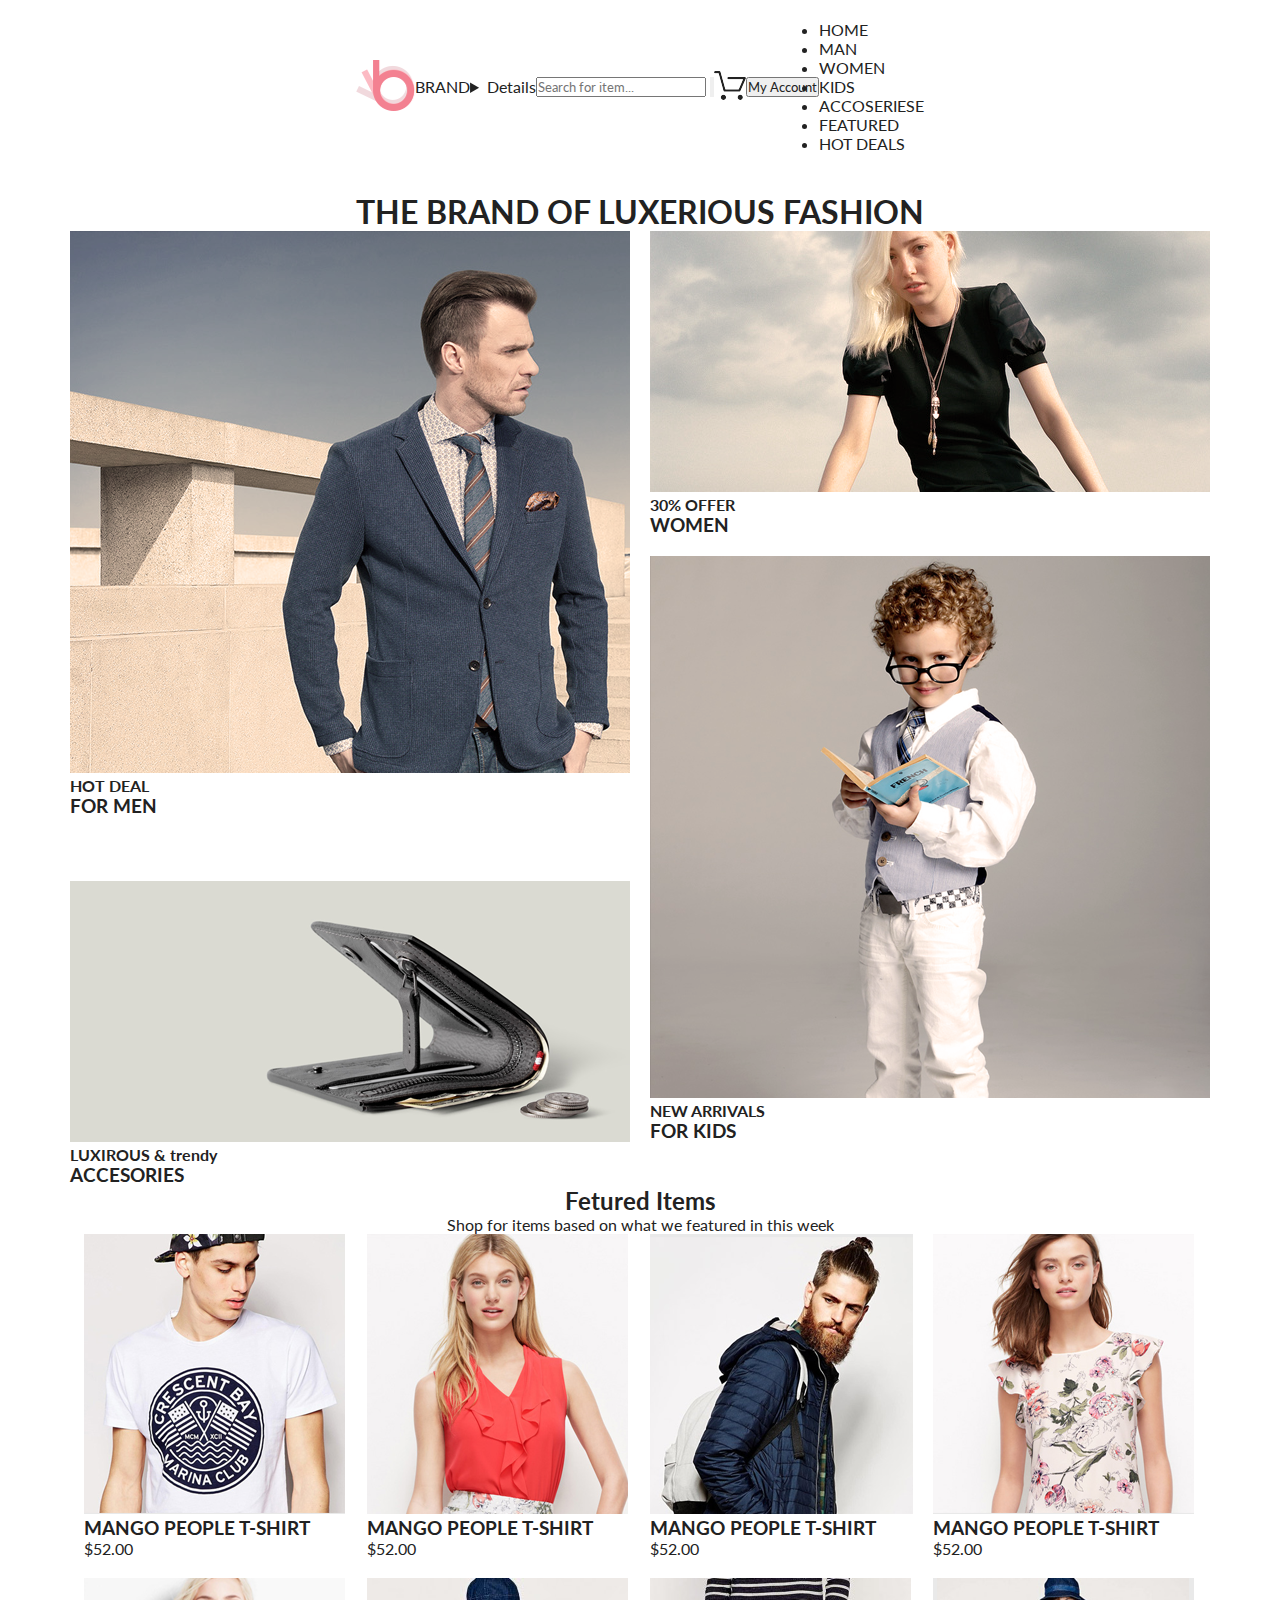
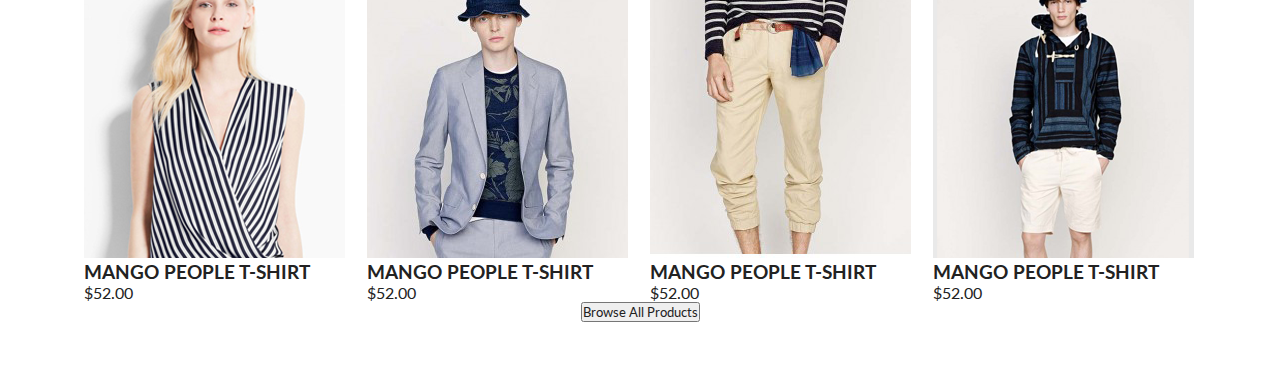
==== index.html @ 28212dab "grids & photos placed" ====
<!DOCTYPE html>
<html lang="en">

<head>
    <meta charset="UTF-8">
    <meta name="viewport" content="width=device-width, initial-scale=1.0">
    <title>THE BRAND OF LUXERIOUS FASHION</title>
    <link rel="stylesheet" href="./css/style.css">
    <link rel="preconnect" href="https://fonts.googleapis.com">
    <link rel="preconnect" href="https://fonts.gstatic.com" crossorigin>
    <link
        href="https://fonts.googleapis.com/css2?family=Lato:ital,wght@0,100;0,300;0,400;0,700;0,900;1,100;1,300;1,400;1,700;1,900&display=swap"
        rel="stylesheet">
</head>

<body>
    <header class="header">
        <div class="header__logo">
            <img src="./img/main_logo.png" alt="">
        </div>
        <div class="header__slogan">
            BRAN<span>D</span>
        </div>
        <details class="header__drop_menu">
            <h5 class="header__drop_menu__group">WOMEN</h5>
            <li class="header__drop_menu__item"></li>
            <li class="header__drop_menu__item"></li>
            <li class="header__drop_menu__item"></li>
            <li class="header__drop_menu__item"></li>
            <li class="header__drop_menu__item"></li>
            <li class="header__drop_menu__item"></li>
            <li class="header__drop_menu__item"></li>
            <li class="header__drop_menu__item"></li>
            <li class="header__drop_menu__item"></li>
            <h5 class="header__drop_menu__group">MEN</h5>
            <li class="header__drop_menu__item"></li>
            <li class="header__drop_menu__item"></li>
            <li class="header__drop_menu__item"></li>
            <li class="header__drop_menu__item"></li>
            <li class="header__drop_menu__item"></li>
            <li class="header__drop_menu__item"></li>
        </details>
        <form action="" class="header__search">
            <input type="text" class="header__search__box" placeholder="Search for item...">
            <button type="submit" class="header__search__button"><img src="" alt=""
                    class="header__search__button__logo"></button>
        </form>
        <a href="#" class="header__chart"><img src="./img/chart.png" alt="" class="header__chart__logo"></a>
        <button class="header__account-button">My Account</button>
        <nav class="header__main_menu">
            <li class="header__main_menu__item"><a href="#" class="header__main_menu__item__link">HOME</a></li>
            <li class="header__main_menu__item"><a href="#" class="header__main_menu__item__link">MAN</a></li>
            <li class="header__main_menu__item"><a href="#" class="header__main_menu__item__link">WOMEN</a></li>
            <li class="header__main_menu__item"><a href="#" class="header__main_menu__item__link">KIDS</a></li>
            <li class="header__main_menu__item"><a href="#" class="header__main_menu__item__link">ACCOSERIESE</a></li>
            <li class="header__main_menu__item"><a href="#" class="header__main_menu__item__link">FEATURED</a></li>
            <li class="header__main_menu__item"><a href="#" class="header__main_menu__item__link">HOT DEALS</a></li>
        </nav>
    </header>
    <div class="slider">
        <img src="" alt="" class="slider__photo">
        <img src="" alt="" class="slider__logo">
        <h1 class="slider__slogan">THE BRAND OF LUXERIOUS FASHION</h1>
    </div>
    <div class="categories">
        <article class="categories__banner__1">
            <img src="./img/banner1.png" alt="">
            <h4 class="categories__banner__title">
                HOT DEAL
            </h4>
            <h3 class="categories__banner_category">
                FOR MEN
            </h3>
        </article>
        <article class="categories__banner__2">
            <img src="./img/banner2.png" alt="">
            <h4 class="categories__banner__title">
                LUXIROUS & trendy
            </h4>
            <h3 class="categories__banner_category">
                ACCESORIES
            </h3>
        </article>
        <article class="categories__banner__3">
            <img src="./img/banner3.png" alt="">
            <h4 class="categories__banner__title">
                30% OFFER
            </h4>
            <h3 class="categories__banner_category">
                WOMEN
            </h3>
        </article>
        <article class="categories__banner__4">
            <img src="./img/banner4.png" alt="">
            <h4 class="categories__banner__title">
                NEW ARRIVALS
            </h4>
            <h3 class="categories__banner_category">
                FOR KIDS
            </h3>
        </article>
    </div>
    <section class="products">
        <h2 class="products__title">Fetured Items</h2>
        <p class="products__slogan">Shop for items based on what we featured in this week</p>
        <div class="products__container">
            <article class="products__product">
                <a href="#"><img class="products__product__photo" src="./img/product1.png" alt=""></a>
                <a href="#" class="products__product__title">
                    <h3>MANGO PEOPLE T-SHIRT</h3>
                </a>
                <a href="#" class="products__product__price">$52.00</a>
            </article>
            <article class="products__product">
                <a href="#"><img class="products__product__photo" src="./img/product2.png" alt=""></a>
                <a href="#" class="products__product__title">
                    <h3>MANGO PEOPLE T-SHIRT</h3>
                </a>
                <a href="#" class="products__product__price">$52.00</a>
            </article>
            <article class="products__product">
                <a href="#"><img class="products__product__photo" src="./img/product3.png" alt=""></a>
                <a href="#" class="products__product__title">
                    <h3>MANGO PEOPLE T-SHIRT</h3>
                </a>
                <a href="#" class="products__product__price">$52.00</a>
            </article>
            <article class="products__product">
                <a href="#"><img class="products__product__photo" src="./img/product4.png" alt=""></a>
                <a href="#" class="products__product__title">
                    <h3>MANGO PEOPLE T-SHIRT</h3>
                </a>
                <a href="#" class="products__product__price">$52.00</a>
            </article>
            <article class="products__product">
                <a href="#"><img class="products__product__photo" src="./img/product5.png" alt=""></a>
                <a href="#" class="products__product__title">
                    <h3>MANGO PEOPLE T-SHIRT</h3>
                </a>
                <a href="#" class="products__product__price">$52.00</a>
            </article>
            <article class="products__product">
                <a href="#"><img class="products__product__photo" src="./img/product6.png" alt=""></a>
                <a href="#" class="products__product__title">
                    <h3>MANGO PEOPLE T-SHIRT</h3>
                </a>
                <a href="#" class="products__product__price">$52.00</a>
            </article>
            <article class="products__product">
                <a href="#"><img class="products__product__photo" src="./img/product7.png" alt=""></a>
                <a href="#" class="products__product__title">
                    <h3>MANGO PEOPLE T-SHIRT</h3>
                </a>
                <a href="#" class="products__product__price">$52.00</a>
            </article>
            <article class="products__product">
                <a href="#"><img class="products__product__photo" src="./img/product8.png" alt=""></a>
                <a href="#" class="products__product__title">
                    <h3>MANGO PEOPLE T-SHIRT</h3>
                </a>
                <a href="#" class="products__product__price">$52.00</a>
            </article>
        </div>
        <button class="products__catalogue">Browse All Products</button>

    </section>
    <div class="feature">
        <div class="feature__banner">

        </div>
        <article class="feature__box">
            <img src="" alt="" class="feature__box__logo">
            <h4 class="feature__box__title"></h4>
            <p class="feature__box__description"></p>
        </article>
        <article class="feature__box">
            <img src="" alt="" class="feature__box__logo">
            <h4 class="feature__box__title"></h4>
            <p class="feature__box__description"></p>
        </article>
        <article class="feature__box">
            <img src="" alt="" class="feature__box__logo">
            <h4 class="feature__box__title"></h4>
            <p class="feature__box__description"></p>
        </article>
    </div>
    <div class="subscriber">

    </div>
    <footer class="footer">

    </footer>
</body>

</html>
---- css/style.css ----
* {
  padding: 0;
  margin: 0;
  font-family: "Lato", sans-serif;
  color: #222222;
}

a {
  text-decoration: none;
}

body {
  width: 1140px;
  padding-left: calc(50% - 570px);
  padding-right: calc(50% - 570px);
  display: flex;
  flex-direction: column;
  align-items: center;
}

.header {
  display: flex;
  flex-direction: row;
  flex-wrap: nowrap;
  align-items: center;
  padding: 20px 0;
}

.categories {
  display: grid;
  grid-template-columns: repeat(2, 1fr);
  grid-template-rows: repeat(3, 1fr);
  gap: 20px;
}
.categories__banner__1 {
  grid-row-start: 1;
  grid-row-end: 3;
}
.categories__banner__2 {
  grid-row-start: 3;
}
.categories__banner__3 {
  grid-row-start: 1;
  grid-column-start: 2;
}
.categories__banner__4 {
  grid-row-start: 2;
  grid-row-end: 4;
}

.products {
  display: flex;
  flex-direction: column;
  align-items: center;
}
.products__container {
  display: grid;
  gap: 20px;
  grid-template-columns: repeat(4, 1fr);
}/*# sourceMappingURL=style.css.map */
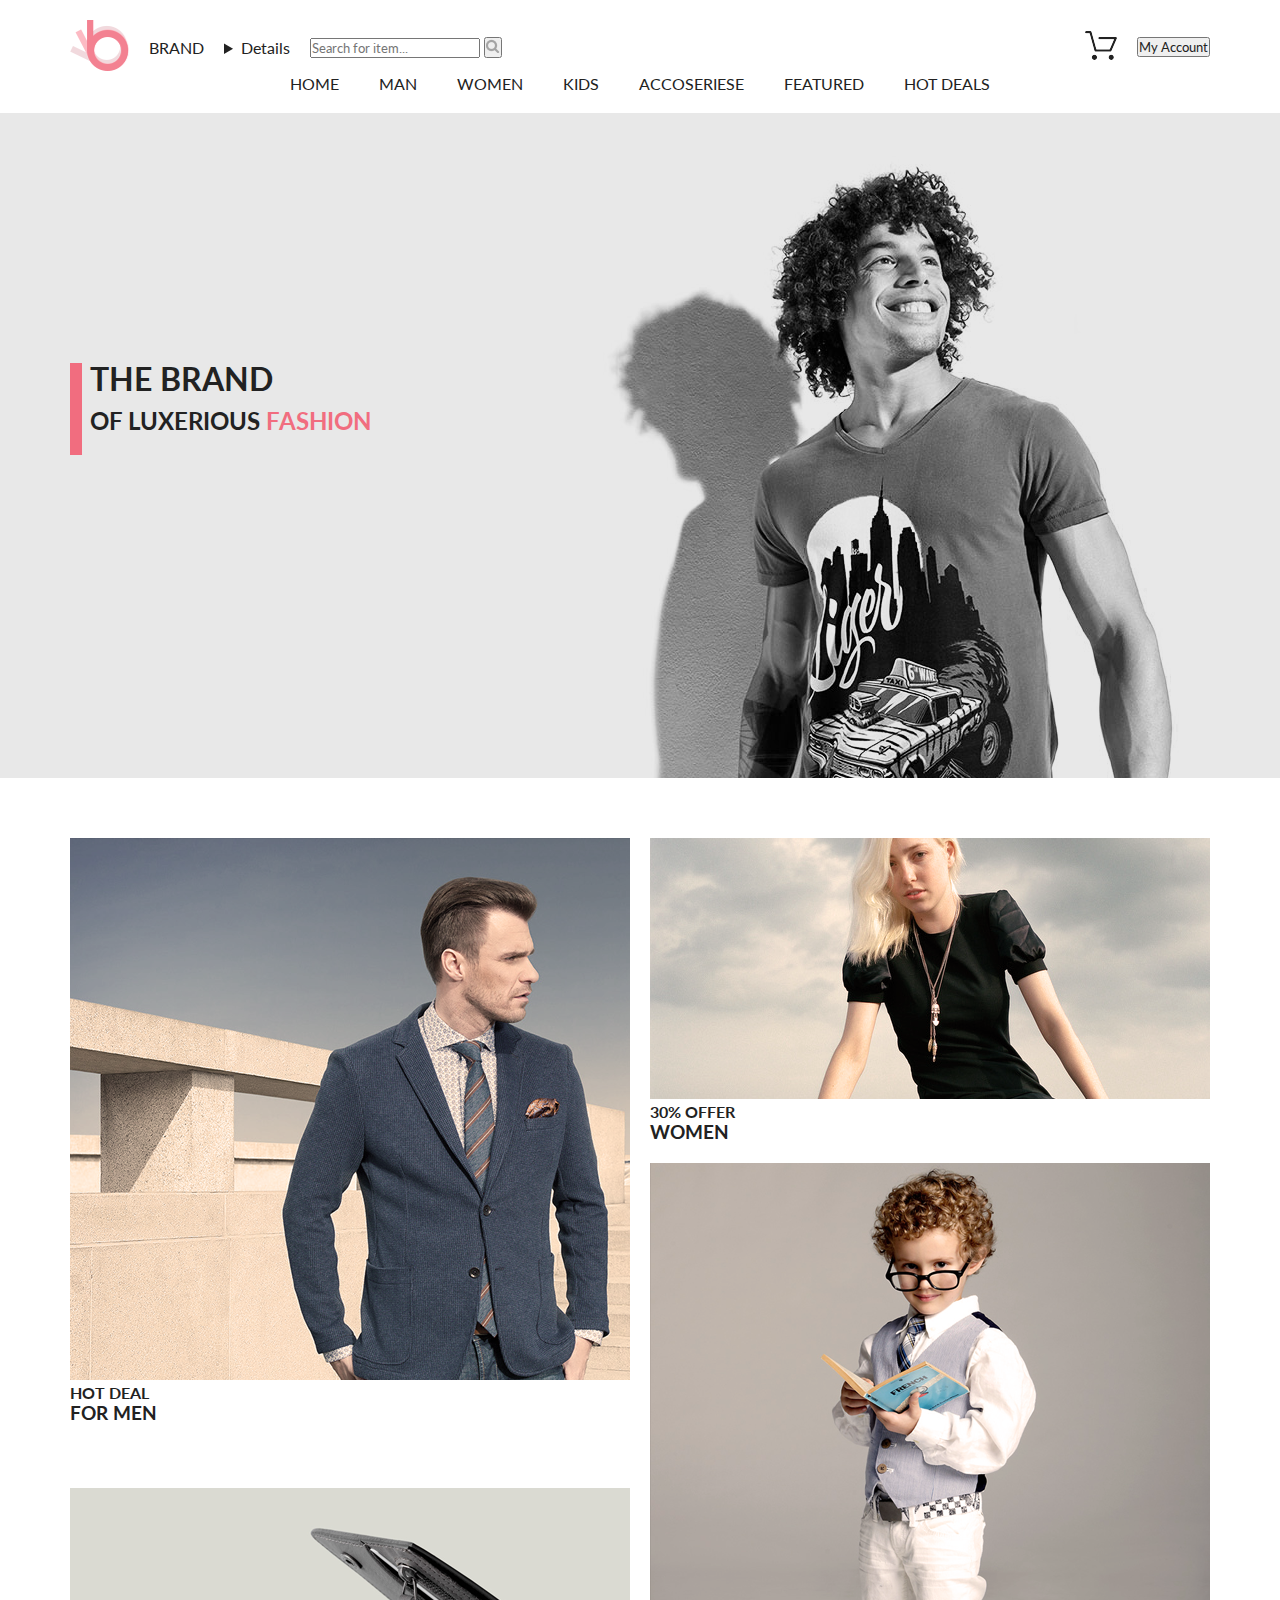
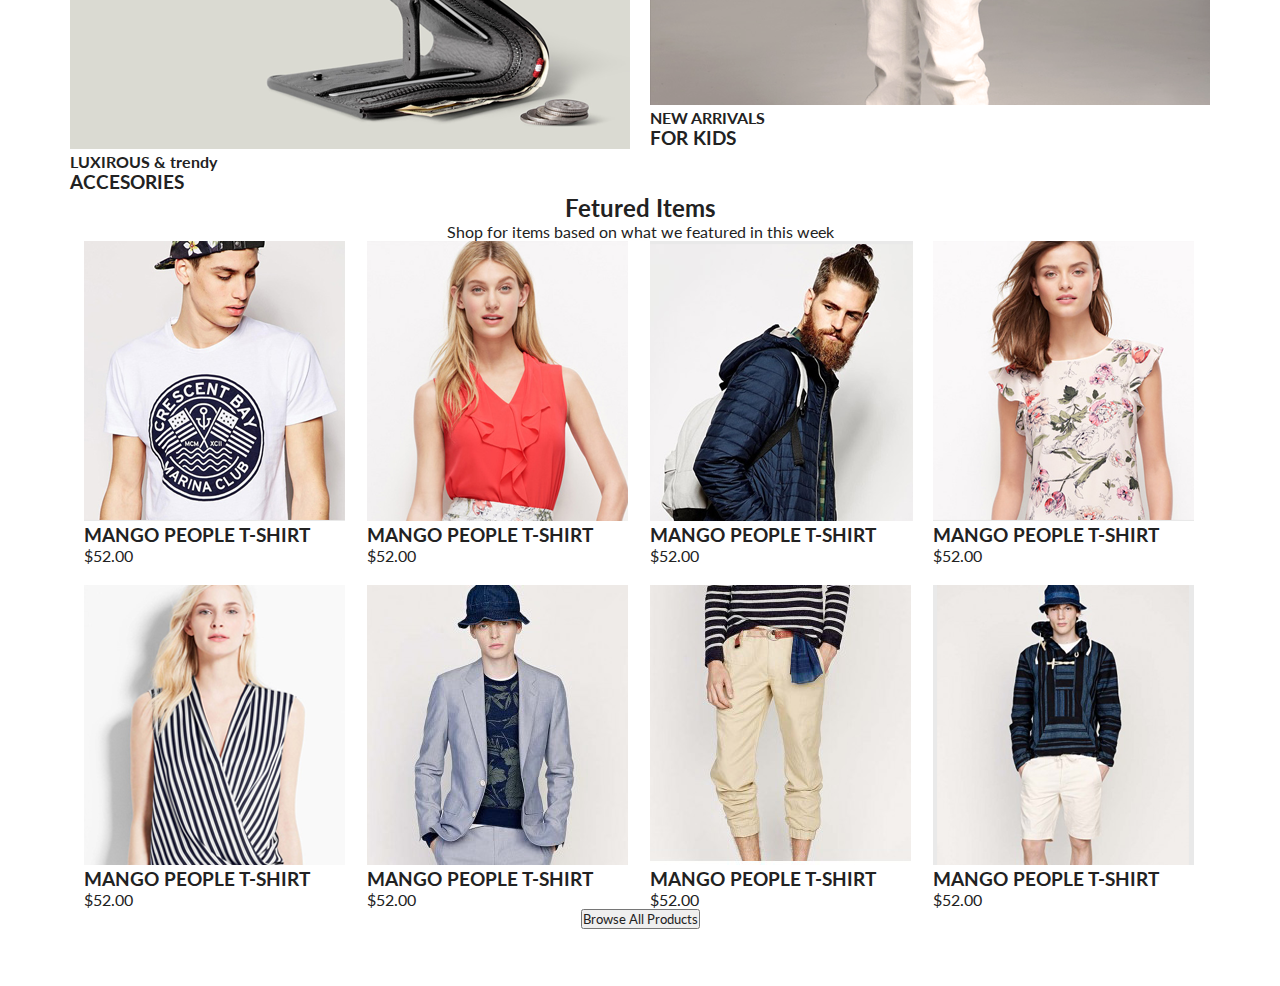
==== commit 9735ebc5: "header content filled" ====
--- a/index.html
+++ b/index.html
@@ -15,52 +15,68 @@
 
 <body>
     <header class="header">
-        <div class="header__logo">
-            <img src="./img/main_logo.png" alt="">
-        </div>
-        <div class="header__slogan">
-            BRAN<span>D</span>
-        </div>
-        <details class="header__drop_menu">
-            <h5 class="header__drop_menu__group">WOMEN</h5>
-            <li class="header__drop_menu__item"></li>
-            <li class="header__drop_menu__item"></li>
-            <li class="header__drop_menu__item"></li>
-            <li class="header__drop_menu__item"></li>
-            <li class="header__drop_menu__item"></li>
-            <li class="header__drop_menu__item"></li>
-            <li class="header__drop_menu__item"></li>
-            <li class="header__drop_menu__item"></li>
-            <li class="header__drop_menu__item"></li>
-            <h5 class="header__drop_menu__group">MEN</h5>
-            <li class="header__drop_menu__item"></li>
-            <li class="header__drop_menu__item"></li>
-            <li class="header__drop_menu__item"></li>
-            <li class="header__drop_menu__item"></li>
-            <li class="header__drop_menu__item"></li>
-            <li class="header__drop_menu__item"></li>
-        </details>
-        <form action="" class="header__search">
-            <input type="text" class="header__search__box" placeholder="Search for item...">
-            <button type="submit" class="header__search__button"><img src="" alt=""
-                    class="header__search__button__logo"></button>
-        </form>
-        <a href="#" class="header__chart"><img src="./img/chart.png" alt="" class="header__chart__logo"></a>
-        <button class="header__account-button">My Account</button>
+        <div class="header__top">
+            <div class="header__top__left_block">
+                <div class="header__logo">
+                    <img src="./img/main_logo.png" alt="">
+                </div>
+                <div class="header__slogan">
+                    BRAN<span>D</span>
+                </div>
+                <details class="header__drop_menu">
+                    <h5 class="header__drop_menu__group">WOMEN</h5>
+                    <li class="header__drop_menu__item"></li>
+                    <li class="header__drop_menu__item"></li>
+                    <li class="header__drop_menu__item"></li>
+                    <li class="header__drop_menu__item"></li>
+                    <li class="header__drop_menu__item"></li>
+                    <li class="header__drop_menu__item"></li>
+                    <li class="header__drop_menu__item"></li>
+                    <li class="header__drop_menu__item"></li>
+                    <li class="header__drop_menu__item"></li>
+                    <h5 class="header__drop_menu__group">MEN</h5>
+                    <li class="header__drop_menu__item"></li>
+                    <li class="header__drop_menu__item"></li>
+                    <li class="header__drop_menu__item"></li>
+                    <li class="header__drop_menu__item"></li>
+                    <li class="header__drop_menu__item"></li>
+                    <li class="header__drop_menu__item"></li>
+                </details>
+                <form action="" class="header__search">
+                    <input type="text" class="header__search__box" placeholder="Search for item...">
+                    <button type="submit" class="header__search__button"><img src="./img/search_logo.png" alt=""
+                            class="header__search__button__logo"></button>
+                </form>
+            </div>
+            <div class="header__top__right_block">
+                <a href="#" class="header__chart">
+                    <img src="./img/chart.png" alt="" class="header__chart__logo">
+                </a>
+                <button class="header__account-button">
+                    My Account
+                </button>
+            </div>
+        </div>
         <nav class="header__main_menu">
-            <li class="header__main_menu__item"><a href="#" class="header__main_menu__item__link">HOME</a></li>
-            <li class="header__main_menu__item"><a href="#" class="header__main_menu__item__link">MAN</a></li>
-            <li class="header__main_menu__item"><a href="#" class="header__main_menu__item__link">WOMEN</a></li>
-            <li class="header__main_menu__item"><a href="#" class="header__main_menu__item__link">KIDS</a></li>
-            <li class="header__main_menu__item"><a href="#" class="header__main_menu__item__link">ACCOSERIESE</a></li>
-            <li class="header__main_menu__item"><a href="#" class="header__main_menu__item__link">FEATURED</a></li>
-            <li class="header__main_menu__item"><a href="#" class="header__main_menu__item__link">HOT DEALS</a></li>
+            <ul class="header__main_menu__item"><a href="#" class="header__main_menu__item__link">HOME</a></ul>
+            <ul class="header__main_menu__item"><a href="#" class="header__main_menu__item__link">MAN</a></ul>
+            <ul class="header__main_menu__item"><a href="#" class="header__main_menu__item__link">WOMEN</a></ul>
+            <ul class="header__main_menu__item"><a href="#" class="header__main_menu__item__link">KIDS</a></ul>
+            <ul class="header__main_menu__item"><a href="#" class="header__main_menu__item__link">ACCOSERIESE</a></ul>
+            <ul class="header__main_menu__item"><a href="#" class="header__main_menu__item__link">FEATURED</a></ul>
+            <ul class="header__main_menu__item"><a href="#" class="header__main_menu__item__link">HOT DEALS</a></ul>
         </nav>
     </header>
     <div class="slider">
-        <img src="" alt="" class="slider__photo">
-        <img src="" alt="" class="slider__logo">
-        <h1 class="slider__slogan">THE BRAND OF LUXERIOUS FASHION</h1>
+        <div class="slider__title">
+            <img src="./img/slider_logo.png" alt="" class="slider__logo">
+            <h1 class="slider__slogan">
+                THE BRAND
+            </h1>
+            <h2 class="slider__subslogan">
+                OF LUXERIOUS <span>FASHION</span>
+            </h2>
+        </div>
     </div>
     <div class="categories">
         <article class="categories__banner__1">
--- a/css/style.css
+++ b/css/style.css
@@ -20,10 +20,60 @@
 
 .header {
   display: flex;
+  flex-direction: column;
+  flex-wrap: nowrap;
+  align-items: center;
+  padding: 20px 0;
+}
+.header__top {
+  display: flex;
+  width: 1140px;
   flex-direction: row;
   flex-wrap: nowrap;
   align-items: center;
-  padding: 20px 0;
+  justify-content: space-between;
+}
+.header__top__right_block, .header__top__left_block {
+  display: flex;
+  flex-direction: row;
+  flex-wrap: nowrap;
+  align-items: center;
+  gap: 20px;
+}
+.header__main_menu {
+  display: flex;
+  flex-direction: row;
+  flex-wrap: nowrap;
+  align-items: center;
+  gap: 40px;
+}
+
+.slider {
+  width: 1600px;
+  min-height: 665px;
+  background-image: url(../img/slider_background.png);
+  align-items: center;
+  position: relative;
+  margin-bottom: 60px;
+}
+.slider__title {
+  display: grid;
+  grid-template-columns: 20px auto;
+  grid-template-rows: repeat(2, 1fr);
+  position: absolute;
+  top: 250px;
+  left: 230px;
+}
+.slider__logo {
+  grid-row-start: 1;
+  grid-row-end: 3;
+}
+.slider__slogan, .slider__subslogan {
+  line-height: 1em;
+  line-height-step: 0em;
+}
+.slider__subslogan span {
+  color: #f16d7f;
 }
 
 .categories {
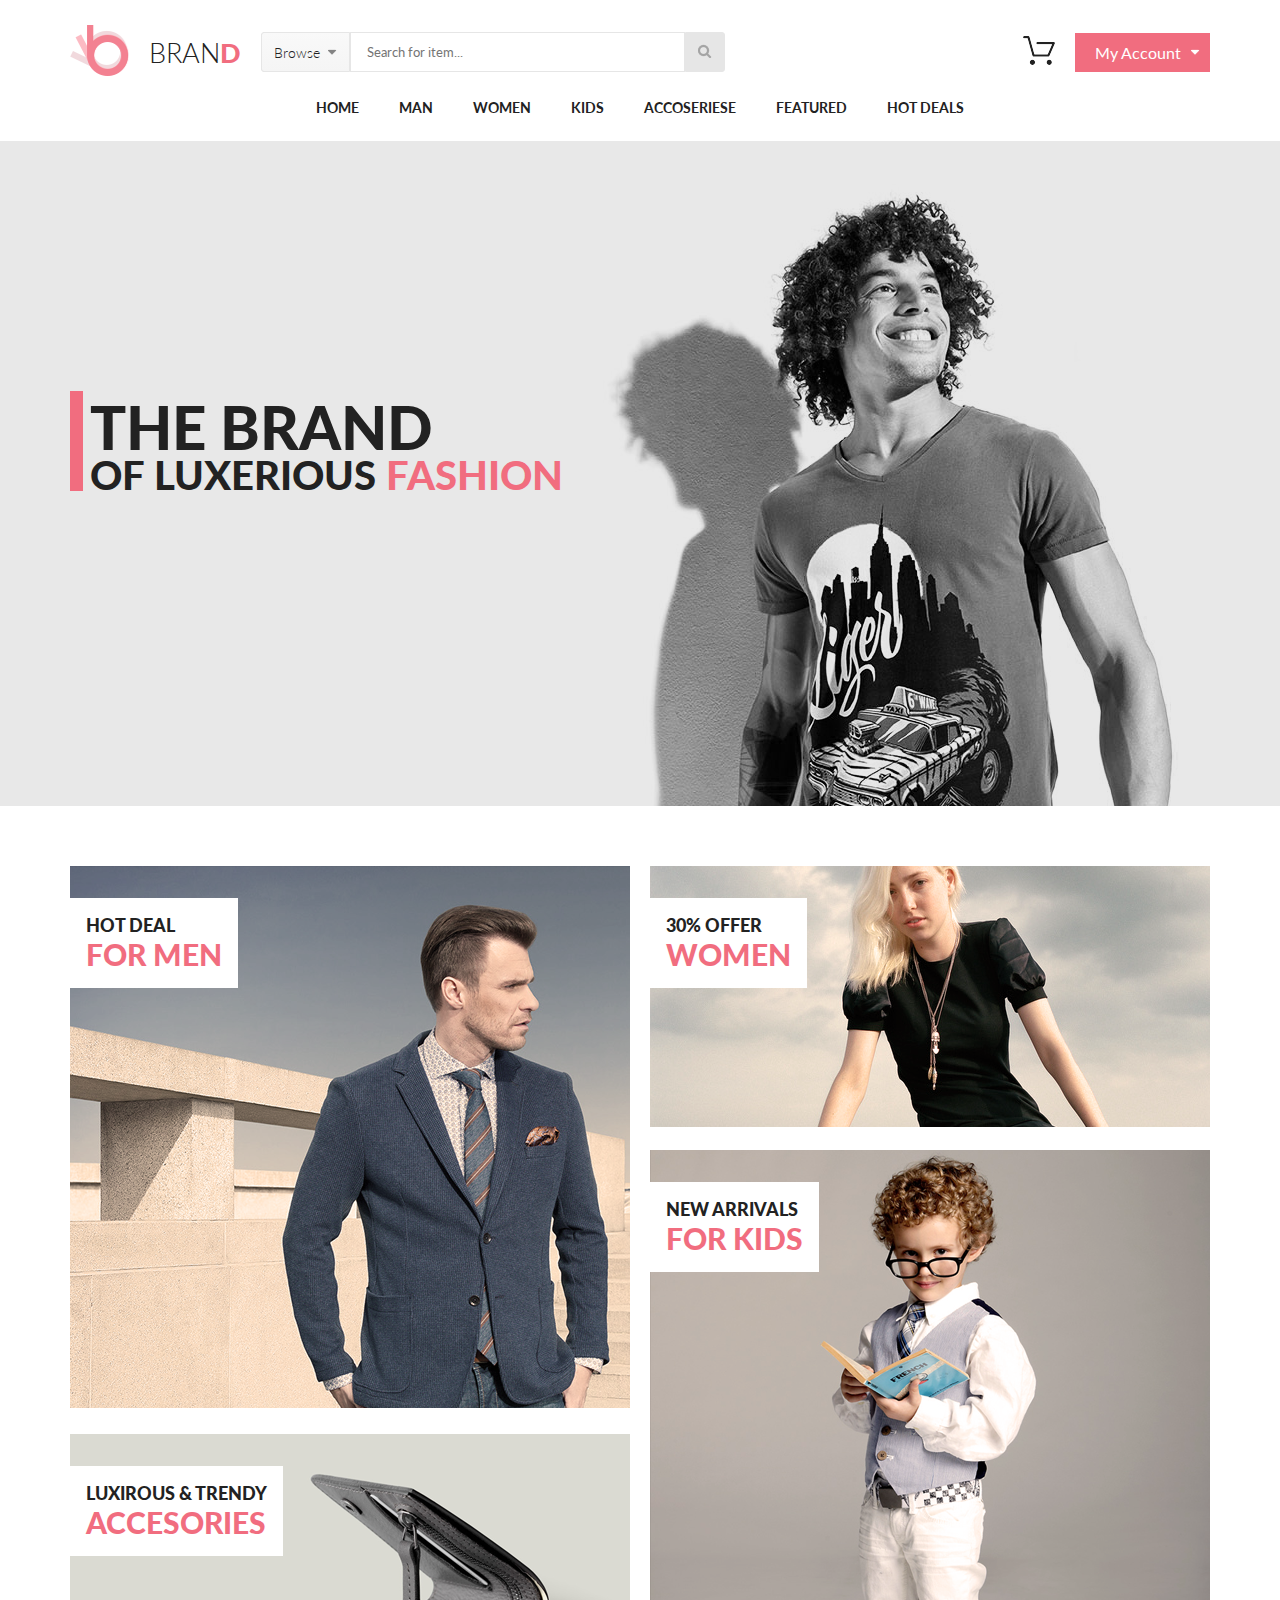
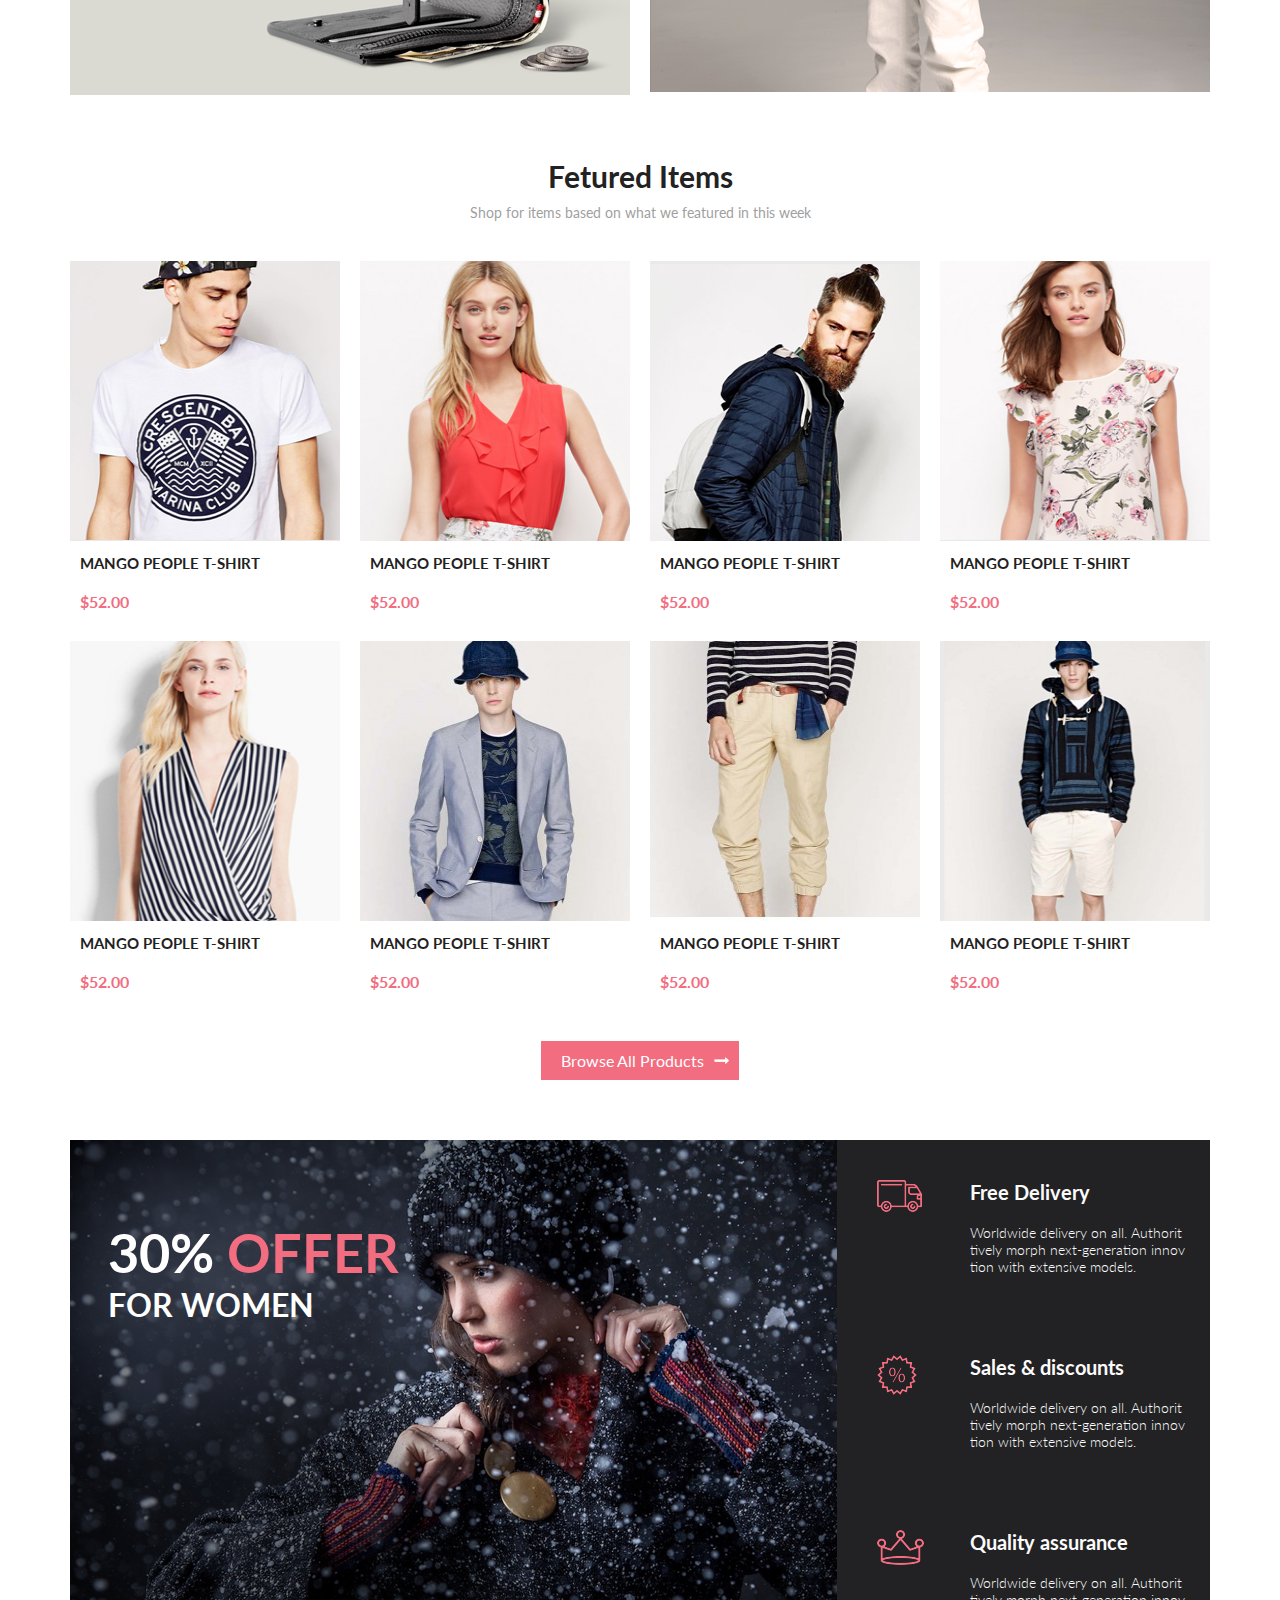
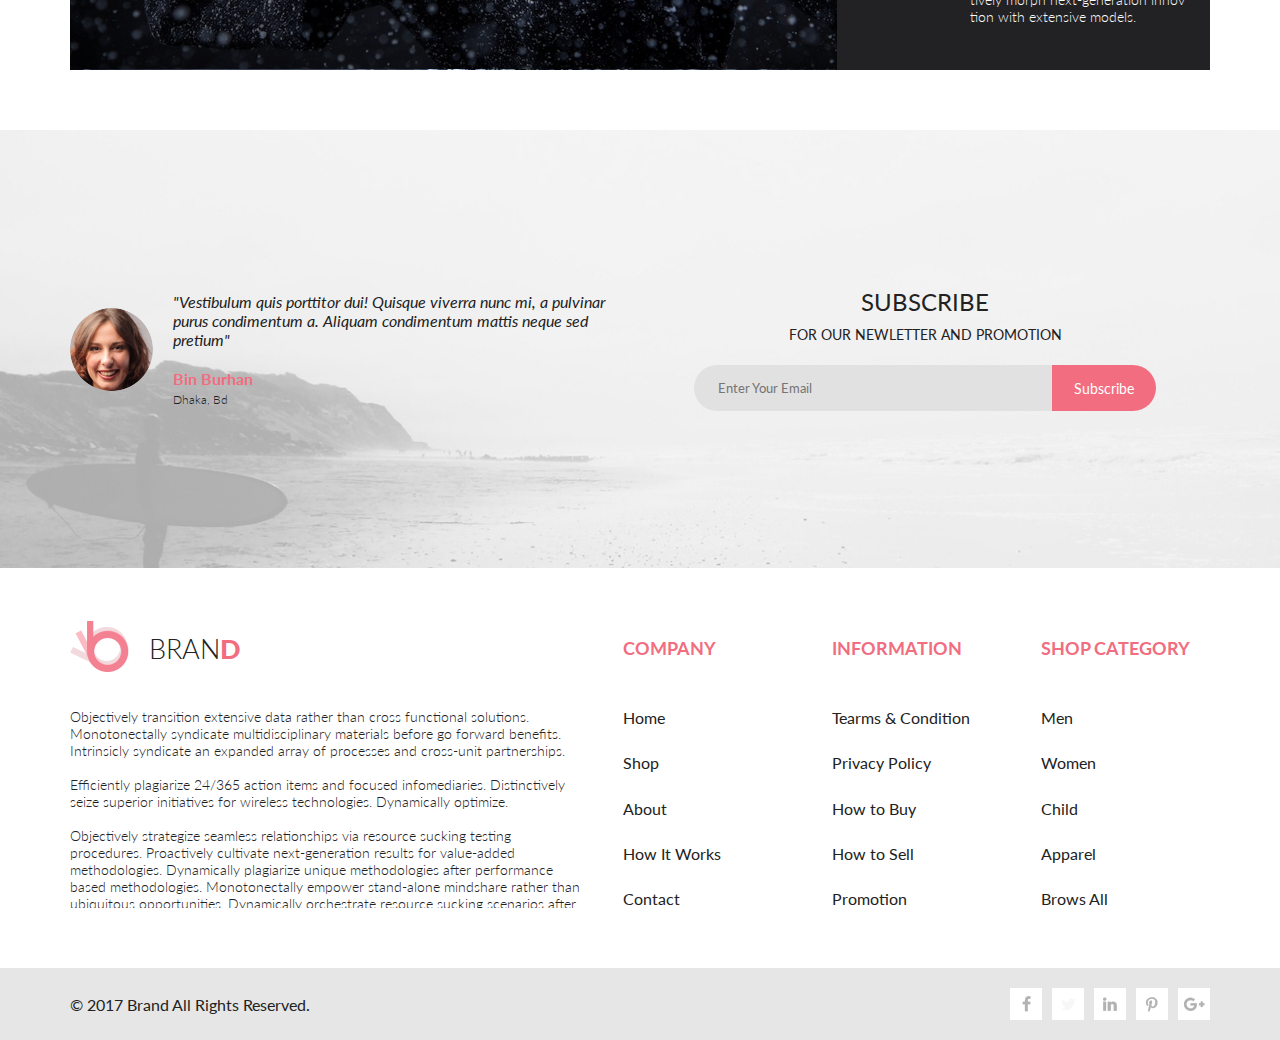
==== commit 1431ffdc: "index.html layout completed" ====
--- a/index.html
+++ b/index.html
@@ -23,29 +23,36 @@
                 <div class="header__slogan">
                     BRAN<span>D</span>
                 </div>
-                <details class="header__drop_menu">
-                    <h5 class="header__drop_menu__group">WOMEN</h5>
-                    <li class="header__drop_menu__item"></li>
-                    <li class="header__drop_menu__item"></li>
-                    <li class="header__drop_menu__item"></li>
-                    <li class="header__drop_menu__item"></li>
-                    <li class="header__drop_menu__item"></li>
-                    <li class="header__drop_menu__item"></li>
-                    <li class="header__drop_menu__item"></li>
-                    <li class="header__drop_menu__item"></li>
-                    <li class="header__drop_menu__item"></li>
-                    <h5 class="header__drop_menu__group">MEN</h5>
-                    <li class="header__drop_menu__item"></li>
-                    <li class="header__drop_menu__item"></li>
-                    <li class="header__drop_menu__item"></li>
-                    <li class="header__drop_menu__item"></li>
-                    <li class="header__drop_menu__item"></li>
-                    <li class="header__drop_menu__item"></li>
-                </details>
                 <form action="" class="header__search">
-                    <input type="text" class="header__search__box" placeholder="Search for item...">
-                    <button type="submit" class="header__search__button"><img src="./img/search_logo.png" alt=""
-                            class="header__search__button__logo"></button>
+                    <details class="header__drop_menu">
+                        <summary class="header__drop_menu__summary">Browse &nbsp;<img src="./img/arrow_down_black.png"
+                                alt="">
+                        </summary>
+                        <h5 class="header__drop_menu__group">WOMEN</h5>
+                        <hr>
+                        <a href="#" class="header__drop_menu__link">Dresses</a>
+                        <a href="#" class="header__drop_menu__link">Tops</a>
+                        <a href="#" class="header__drop_menu__link">Sweaters/Knits</a>
+                        <a href="#" class="header__drop_menu__link">Jackets/Coats</a>
+                        <a href="#" class="header__drop_menu__link">Blazers</a>
+                        <a href="#" class="header__drop_menu__link">Denim</a>
+                        <a href="#" class="header__drop_menu__link">Leggings/Pants</a>
+                        <a href="#" class="header__drop_menu__link">Skirts/Shorts</a>
+                        <a href="#" class="header__drop_menu__link">Accessories</a>
+                        <h5 class="header__drop_menu__group">MEN</h5>
+                        <hr>
+                        <a href="#" class="header__drop_menu__link">Tees/Tank tops</a>
+                        <a href="#" class="header__drop_menu__link">Shirts/Polos</a>
+                        <a href="#" class="header__drop_menu__link">Sweaters</a>
+                        <a href="#" class="header__drop_menu__link">Sweatshirts/Hoodies</a>
+                        <a href="#" class="header__drop_menu__link">Blazers</a>
+                        <a href="#" class="header__drop_menu__link">Jackets/vests</a>
+                    </details>
+                    <div class="header__search__container">
+                        <input type="text" class="header__search__box" placeholder="Search for item...">
+                        <button type="submit" class="header__search__button"><img src="./img/search_logo.png" alt=""
+                                class="header__search__button__logo"></button>
+                    </div>
                 </form>
             </div>
             <div class="header__top__right_block">
@@ -54,6 +61,7 @@
                 </a>
                 <button class="header__account-button">
                     My Account
+                    <img src="./img/arrow_down.png" alt="" class="header__account-button_arrow-down">
                 </button>
             </div>
         </div>
@@ -80,40 +88,50 @@
     </div>
     <div class="categories">
         <article class="categories__banner__1">
+
             <img src="./img/banner1.png" alt="">
-            <h4 class="categories__banner__title">
-                HOT DEAL
-            </h4>
-            <h3 class="categories__banner_category">
-                FOR MEN
-            </h3>
+            <div class="categories__banner__description">
+                <h4 class="categories__banner__title">
+                    HOT DEAL
+                </h4>
+                <h3 class="categories__banner__category">
+                    FOR MEN
+                </h3>
+            </div>
         </article>
         <article class="categories__banner__2">
             <img src="./img/banner2.png" alt="">
-            <h4 class="categories__banner__title">
-                LUXIROUS & trendy
-            </h4>
-            <h3 class="categories__banner_category">
-                ACCESORIES
-            </h3>
+            <div class="categories__banner__description">
+                <h4 class="categories__banner__title">
+                    LUXIROUS & TRENDY
+                </h4>
+                <h3 class="categories__banner__category">
+                    ACCESORIES
+                </h3>
+            </div>
         </article>
         <article class="categories__banner__3">
             <img src="./img/banner3.png" alt="">
-            <h4 class="categories__banner__title">
-                30% OFFER
-            </h4>
-            <h3 class="categories__banner_category">
-                WOMEN
-            </h3>
+            <div class="categories__banner__description">
+                <h4 class="categories__banner__title">
+                    30% OFFER
+                </h4>
+                <h3 class="categories__banner__category">
+                    WOMEN
+                </h3>
+            </div>
         </article>
         <article class="categories__banner__4">
             <img src="./img/banner4.png" alt="">
-            <h4 class="categories__banner__title">
-                NEW ARRIVALS
-            </h4>
-            <h3 class="categories__banner_category">
-                FOR KIDS
-            </h3>
+            <div class="categories__banner__description">
+
+                <h4 class="categories__banner__title">
+                    NEW ARRIVALS
+                </h4>
+                <h3 class="categories__banner__category">
+                    FOR KIDS
+                </h3>
+            </div>
         </article>
     </div>
     <section class="products">
@@ -177,34 +195,135 @@
                 <a href="#" class="products__product__price">$52.00</a>
             </article>
         </div>
-        <button class="products__catalogue">Browse All Products</button>
+        <button class="products__catalogue">
+            Browse All Products
+            <img src="./img/arrow_right.png" alt="">
+        </button>
 
     </section>
     <div class="feature">
         <div class="feature__banner">
-
-        </div>
-        <article class="feature__box">
-            <img src="" alt="" class="feature__box__logo">
-            <h4 class="feature__box__title"></h4>
-            <p class="feature__box__description"></p>
-        </article>
-        <article class="feature__box">
-            <img src="" alt="" class="feature__box__logo">
-            <h4 class="feature__box__title"></h4>
-            <p class="feature__box__description"></p>
-        </article>
-        <article class="feature__box">
-            <img src="" alt="" class="feature__box__logo">
-            <h4 class="feature__box__title"></h4>
-            <p class="feature__box__description"></p>
-        </article>
+            <img src="./img/features_banner_shadow.png" alt="" class="feature__banner__shadow">
+            <div class="feature__banner__slogan">
+                <h2 class="feature__banner__title">
+                    30% <span>OFFER</span>
+                </h2>
+                <h3 class="feature__banner__description">
+                    FOR WOMEN
+                </h3>
+            </div>
+        </div>
+        <div class="feature__boxes">
+            <article class="feature__box">
+                <img src="./img/feature_1.png" alt="" class="feature__box__logo">
+                <h4 class="feature__box__title">Free Delivery</h4>
+                <p class="feature__box__description">Worldwide delivery on all. Authorit tively morph next-generation
+                    innov tion with extensive models.</p>
+            </article>
+            <article class="feature__box">
+                <img src="./img/feature_2.png" alt="" class="feature__box__logo">
+                <h4 class="feature__box__title">Sales & discounts</h4>
+                <p class="feature__box__description">Worldwide delivery on all. Authorit tively morph next-generation
+                    innov tion with extensive models.</p>
+            </article>
+            <article class="feature__box">
+                <img src="./img/feature_3.png" alt="" class="feature__box__logo">
+                <h4 class="feature__box__title">Quality assurance</h4>
+                <p class="feature__box__description">Worldwide delivery on all. Authorit tively morph next-generation
+                    innov tion with extensive models.</p>
+            </article>
+        </div>
     </div>
     <div class="subscriber">
-
+        <div class="subscriber__teaser">
+            <img src="./img/subscribe_manager.png" alt="" class="subscriber__teaser__manager">
+            <article class="subscriber__teaser__text">
+                <p class="subscriber__teaser__slogan">&quot;Vestibulum quis porttitor dui! Quisque viverra nunc mi,
+                    a pulvinar purus condimentum a. Aliquam condimentum mattis neque sed pretium&quot;</p>
+
+                <p class="subscriber__teaser__signature">Bin Burhan <br>
+                    <span>Dhaka, Bd</span>
+                </p>
+            </article>
+        </div>
+        <form action="#" class="subscriber__form">
+            <h5 class="subscriber__form__title">SUBSCRIBE<br><span>FOR OUR NEWLETTER AND PROMOTION</span>
+            </h5>
+            <div class="subscriber__form__email_fields">
+                <input class="subscriber__form__email_field" type="email" placeholder="Enter Your Email">
+                <button class="subscriber__form__email_button" type="submit">Subscribe</button>
+            </div>
+        </form>
     </div>
     <footer class="footer">
-
+        <div class="footer__menu">
+            <div class="footer__menu__logo_container footer__menu__grid_element_1">
+                <div class="header__logo">
+                    <img src="./img/main_logo.png" alt="">
+                </div>
+                <div class="header__slogan">
+                    BRAN<span>D</span>
+                </div>
+            </div>
+            <p class="footer__menu__description footer__menu__grid_element_2">
+                Objectively transition extensive data rather than cross functional
+                solutions. Monotonectally syndicate multidisciplinary
+                materials before go forward benefits. Intrinsicly syndicate an expanded array of processes and
+                cross-unit partnerships.
+                <br><br>
+                Efficiently plagiarize 24/365 action items and focused infomediaries.
+                Distinctively seize superior initiatives for wireless technologies. Dynamically optimize.
+                <br><br>
+                Objectively strategize seamless relationships via resource sucking testing procedures. Proactively
+                cultivate
+                next-generation results for value-added methodologies. Dynamically plagiarize unique methodologies after
+                performance
+                based methodologies. Monotonectally empower stand-alone mindshare rather than ubiquitous opportunities.
+                Dynamically
+                orchestrate resource sucking scenarios after alternative synergy.
+                <br><br>
+                Compellingly envisioneer corporate methods of empowerment before standards compliant technologies.
+                Objectively
+                facilitate progressive.
+            </p>
+            <p class="footer__menu__sections footer__menu__grid_element_3">COMPANY</p>
+            <p class="footer__menu__links footer__menu__grid_element_4">
+                <a href="" class="footer__menu__link">Home</a>
+                <a href="" class="footer__menu__link">Shop</a>
+                <a href="" class="footer__menu__link">About</a>
+                <a href="" class="footer__menu__link">How It Works</a>
+                <a href="" class="footer__menu__link">Contact</a>
+            </p>
+            <p class="footer__menu__sections footer__menu__grid_element_5">INFORMATION</p>
+            <p class="footer__menu__links footer__menu__grid_element_6">
+                <a href="" class="footer__menu__link">Tearms & Condition</a>
+                <a href="" class="footer__menu__link">Privacy Policy</a>
+                <a href="" class="footer__menu__link">How to Buy</a>
+                <a href="" class="footer__menu__link">How to Sell</a>
+                <a href="" class="footer__menu__link">Promotion</a>
+            </p>
+            <p class="footer__menu__sections footer__menu__grid_element_7">SHOP CATEGORY</p>
+            <p class="footer__menu__links footer__menu__grid_element_8">
+                <a href="" class="footer__menu__link">Men</a>
+                <a href="" class="footer__menu__link">Women</a>
+                <a href="" class="footer__menu__link">Child</a>
+                <a href="" class="footer__menu__link">Apparel</a>
+                <a href="" class="footer__menu__link">Brows All</a>
+            </p>
+        </div>
+        <div class="footer__bottom">
+            <p class="footer__bottom__copyright">
+                © 2017 Brand All Rights Reserved.
+            </p>
+            <div class="footer__bottom__socials">
+                <a href="" class="footer__bottom__socials__link"><img src="./img/soc_fb.png" alt=""></a>
+                <a href="" class="footer__bottom__socials__link"><img src="./img/soc_twitter.png" alt=""></a>
+                <a href="" class="footer__bottom__socials__link"><img src="./img/soc_in.png" alt=""></a>
+                <a href="" class="footer__bottom__socials__link"><img src="./img/soc_p.png" alt=""></a>
+                <a href="https://www.google.com/" class="footer__bottom__socials__link"><img src="./img/soc_google.png"
+                        alt=""></a>
+            </div>
+        </div>
     </footer>
 </body>
 
--- a/css/style.css
+++ b/css/style.css
@@ -1,3 +1,22 @@
+body {
+  width: 1140px;
+  padding-left: calc(50% - 570px);
+  padding-right: calc(50% - 570px);
+}
+
+.footer__bottom__socials__link, .footer__bottom__socials, .footer__bottom, .footer__menu__sections, .footer__menu__logo_container, .subscriber__form__email_fields, .subscriber__teaser, .subscriber, .feature, .products__catalogue, .header__account-button, .header__main_menu, .header__drop_menu__summary, .header__search__container, .header__search, .header__top__right_block, .header__top__left_block, .header__top {
+  display: flex;
+  flex-direction: row;
+  flex-wrap: nowrap;
+  align-items: center;
+}
+
+.footer__menu__links, .footer, .subscriber__form, .subscriber__teaser__text, .products__product, .products, .header__drop_menu, .header, body {
+  display: flex;
+  flex-direction: column;
+  align-items: center;
+}
+
 * {
   padding: 0;
   margin: 0;
@@ -10,67 +29,122 @@
 }
 
 body {
+  overflow-x: hidden;
+}
+
+.header {
+  padding: 25px 0;
+  gap: 20px;
+}
+.header__top {
+  justify-content: space-between;
   width: 1140px;
-  padding-left: calc(50% - 570px);
-  padding-right: calc(50% - 570px);
-  display: flex;
-  flex-direction: column;
-  align-items: center;
-}
-
-.header {
-  display: flex;
-  flex-direction: column;
-  flex-wrap: nowrap;
-  align-items: center;
-  padding: 20px 0;
-}
-.header__top {
-  display: flex;
-  width: 1140px;
-  flex-direction: row;
-  flex-wrap: nowrap;
-  align-items: center;
-  justify-content: space-between;
 }
 .header__top__right_block, .header__top__left_block {
-  display: flex;
-  flex-direction: row;
-  flex-wrap: nowrap;
-  align-items: center;
-  gap: 20px;
+  gap: 20px;
+}
+.header__slogan {
+  font-size: 27px;
+  font-weight: 300;
+}
+.header__slogan span {
+  color: #f16d7f;
+  font-weight: 900;
+}
+.header__search {
+  position: relative;
+}
+.header__search__container {
+  position: absolute;
+  left: 89px;
+}
+.header__search__box {
+  width: 317px;
+  height: 38px;
+  background-color: #ffffff;
+  border: 1px solid #e6e6e6;
+  padding-left: 16px;
+}
+.header__search__box:focus {
+  outline: none;
+}
+.header__search__button {
+  width: 40px;
+  height: 40px;
+  border: 1px solid #e6e6e6;
+  border-radius: 0px 3px 3px 0px;
+  background-color: #e6e6e6;
+}
+.header__search__button:hover {
+  background-color: #f16d7f;
+  border: #f16d7f;
+}
+.header__drop_menu {
+  gap: 20px;
+  position: absolute;
+  align-self: start;
+  z-index: 1;
+  top: -20px;
+  background-color: #ffffff;
+}
+.header__drop_menu__summary {
+  width: 87px;
+  height: 38px;
+  font-size: 14px;
+  font-weight: 300;
+  background-color: #cdcdcc;
+  background-image: linear-gradient(180deg, #f9f9f9 0%, #f5f5f5 100%);
+  border: 1px solid #e6e6e6;
+  border-radius: 3px 0px 0px 3px;
+  cursor: pointer;
+  list-style: none;
+  justify-content: center;
+}
+.header__drop_menu__group {
+  padding: 5px;
+}
+.header__drop_menu__link {
+  padding: 9px;
 }
 .header__main_menu {
-  display: flex;
-  flex-direction: row;
-  flex-wrap: nowrap;
-  align-items: center;
   gap: 40px;
+  font-size: 14px;
+  font-weight: 700;
+}
+.header__account-button {
+  background-color: #f16d7f;
+  font-size: 16px;
+  font-weight: 400;
+  padding: 10px 10px 10px 20px;
+  color: #ffffff;
+  border: 0;
+  gap: 10px;
 }
 
 .slider {
   width: 1600px;
   min-height: 665px;
-  background-image: url(../img/slider_background.png);
-  align-items: center;
-  position: relative;
+  background-image: url("../img/slider_background.png");
   margin-bottom: 60px;
 }
 .slider__title {
   display: grid;
   grid-template-columns: 20px auto;
-  grid-template-rows: repeat(2, 1fr);
-  position: absolute;
-  top: 250px;
-  left: 230px;
+  grid-template-rows: 60px 40px;
+  padding-top: 250px;
+  padding-left: 230px;
 }
 .slider__logo {
   grid-row-start: 1;
   grid-row-end: 3;
+  min-height: 100px;
 }
 .slider__slogan, .slider__subslogan {
-  line-height: 1em;
-  line-height-step: 0em;
+  font-size: 60px;
+  font-weight: 900;
+}
+.slider__subslogan {
+  font-size: 40px;
 }
 .slider__subslogan span {
   color: #f16d7f;
@@ -81,6 +155,7 @@
   grid-template-columns: repeat(2, 1fr);
   grid-template-rows: repeat(3, 1fr);
   gap: 20px;
+  margin-bottom: 60px;
 }
 .categories__banner__1 {
   grid-row-start: 1;
@@ -97,14 +172,262 @@
   grid-row-start: 2;
   grid-row-end: 4;
 }
+.categories__banner__1, .categories__banner__2, .categories__banner__3, .categories__banner__4 {
+  position: relative;
+}
+.categories__banner__description {
+  position: absolute;
+  top: 32px;
+  background-color: #ffffff;
+  padding: 16px;
+}
+.categories__banner__title {
+  font-size: 18px;
+  font-weight: 900;
+}
+.categories__banner__category {
+  font-size: 30px;
+  font-weight: 900;
+  color: #f16d7f;
+}
 
 .products {
-  display: flex;
-  flex-direction: column;
-  align-items: center;
+  width: 100%;
+}
+.products__title {
+  font-size: 30px;
+  font-weight: 700;
+  padding-bottom: 10px;
+}
+.products__slogan {
+  font-size: 14px;
+  font-weight: 400;
+  color: #9f9f9f;
+  padding-bottom: 40px;
 }
 .products__container {
+  width: 100%;
   display: grid;
   gap: 20px;
   grid-template-columns: repeat(4, 1fr);
+  padding-bottom: 40px;
+}
+.products__product {
+  align-items: start;
+  width: 100%;
+}
+.products__product__photo {
+  width: 270px;
+  height: 280px;
+}
+.products__product__title {
+  font-size: 13px;
+  font-weight: 400;
+  padding: 10px;
+}
+.products__product__price {
+  font-size: 16px;
+  font-weight: 700;
+  color: #f16d7f;
+  padding: 10px;
+}
+.products__catalogue {
+  background-color: #f16d7f;
+  font-size: 16px;
+  font-weight: 400;
+  padding: 10px 10px 10px 20px;
+  color: #ffffff;
+  border: 0;
+  gap: 10px;
+  margin-bottom: 60px;
+}
+
+.feature {
+  width: 1140px;
+  margin-bottom: 60px;
+}
+.feature__banner {
+  height: 530px;
+  width: 767px;
+  background-image: url(../img/features_background.png);
+  position: relative;
+}
+.feature__banner__slogan {
+  position: absolute;
+  z-index: 1;
+  top: 15%;
+  left: 5%;
+}
+.feature__banner__shadow {
+  opacity: 0.5;
+  position: absolute;
+}
+.feature__banner__title, .feature__banner__description {
+  font-size: 54px;
+  font-weight: 700;
+  color: #ffffff;
+}
+.feature__banner__title span {
+  color: #f16d7f;
+}
+.feature__banner__description {
+  font-size: 32px;
+}
+.feature__boxes {
+  height: 530px;
+  width: 373px;
+  background-image: url(../img/features_box_background.png);
+}
+.feature__box {
+  max-height: 136.6666666667px;
+  padding: 40px;
+  display: grid;
+  grid-template-rows: 25% 75%;
+  grid-template-columns: 25% 75%;
+  gap: 20px;
+}
+.feature__box__logo {
+  grid-row-start: 1;
+  grid-row-end: 3;
+}
+.feature__box__title, .feature__box__description {
+  color: #fbfbfb;
+  grid-column-start: 2;
+  font-size: 20px;
+  font-weight: 700;
+}
+.feature__box__description {
+  font-size: 14px;
+  font-weight: 300;
+}
+
+.subscriber {
+  width: 1600px;
+  min-height: 438px;
+  background-image: url("../img/photo_subscribe.jpg");
+  margin-bottom: 60px;
+}
+.subscriber__teaser {
+  padding-left: 230px;
+  gap: 20px;
+  width: 570px;
+}
+.subscriber__teaser__text {
+  align-items: start;
+  gap: 20px;
+}
+.subscriber__teaser__slogan {
+  font-size: 16px;
+  font-weight: 400;
+  font-style: italic;
+}
+.subscriber__teaser__signature {
+  font-size: 16px;
+  font-weight: 700;
+  color: #f16d7f;
+}
+.subscriber__teaser__signature span {
+  font-size: 12px;
+  font-weight: 300;
+}
+.subscriber__form {
+  gap: 20px;
+  width: 570px;
+}
+.subscriber__form__title {
+  text-align: center;
+  font-size: 24px;
+  font-weight: 400;
+}
+.subscriber__form__title span {
+  font-size: 14px;
+}
+.subscriber__form__email_field {
+  width: 334px;
+  height: 46px;
+  background-color: #e1e1e1;
+  border-radius: 23px 0 0 23px;
+  border: 0;
+  padding-left: 24px;
+}
+.subscriber__form__email_field:focus {
+  outline-style: none;
+}
+.subscriber__form__email_button {
+  width: 104px;
+  height: 46px;
+  background-color: #f16d7f;
+  border-radius: 0px 23px 23px 0px;
+  border: none;
+  color: #ffffff;
+  font-size: 14px;
+  font-weight: 400;
+}
+
+.footer {
+  gap: 60px;
+}
+.footer__menu {
+  width: 1140px;
+  min-height: 200px;
+  display: grid;
+  grid-template-columns: 45% repeat(3, 1fr);
+  grid-template-rows: 40px 200px;
+  gap: 40px;
+}
+.footer__menu__logo_container {
+  gap: 20px;
+}
+.footer__menu__description {
+  overflow-y: scroll;
+  font-size: 14px;
+  font-weight: 300;
+}
+.footer__menu__sections {
+  font-size: 18px;
+  font-weight: 700;
+  color: #f16d7f;
+}
+.footer__menu__links {
+  align-items: start;
+  justify-content: space-between;
+}
+.footer__menu__link {
+  font-size: 16px;
+  font-weight: 400;
+}
+.footer__menu__grid_element_2 {
+  order: 4;
+}
+.footer__menu__grid_element_4 {
+  order: 5;
+}
+.footer__menu__grid_element_6 {
+  order: 7;
+}
+.footer__menu__grid_element_8 {
+  order: 8;
+}
+.footer__bottom {
+  width: 1600px;
+  justify-content: space-between;
+  padding: 20px 0;
+  background-color: #e6e6e6;
+}
+.footer__bottom__copyright, .footer__bottom__socials {
+  font-size: 16px;
+  font-weight: 400;
+  padding: 0 230px;
+}
+.footer__bottom__socials {
+  gap: 10px;
+}
+.footer__bottom__socials__link {
+  justify-content: center;
+  width: 32px;
+  height: 32px;
+  background-color: #ffffff;
+}
+.footer__bottom__socials__link:hover {
+  background-color: #f16d7f;
 }/*# sourceMappingURL=style.css.map */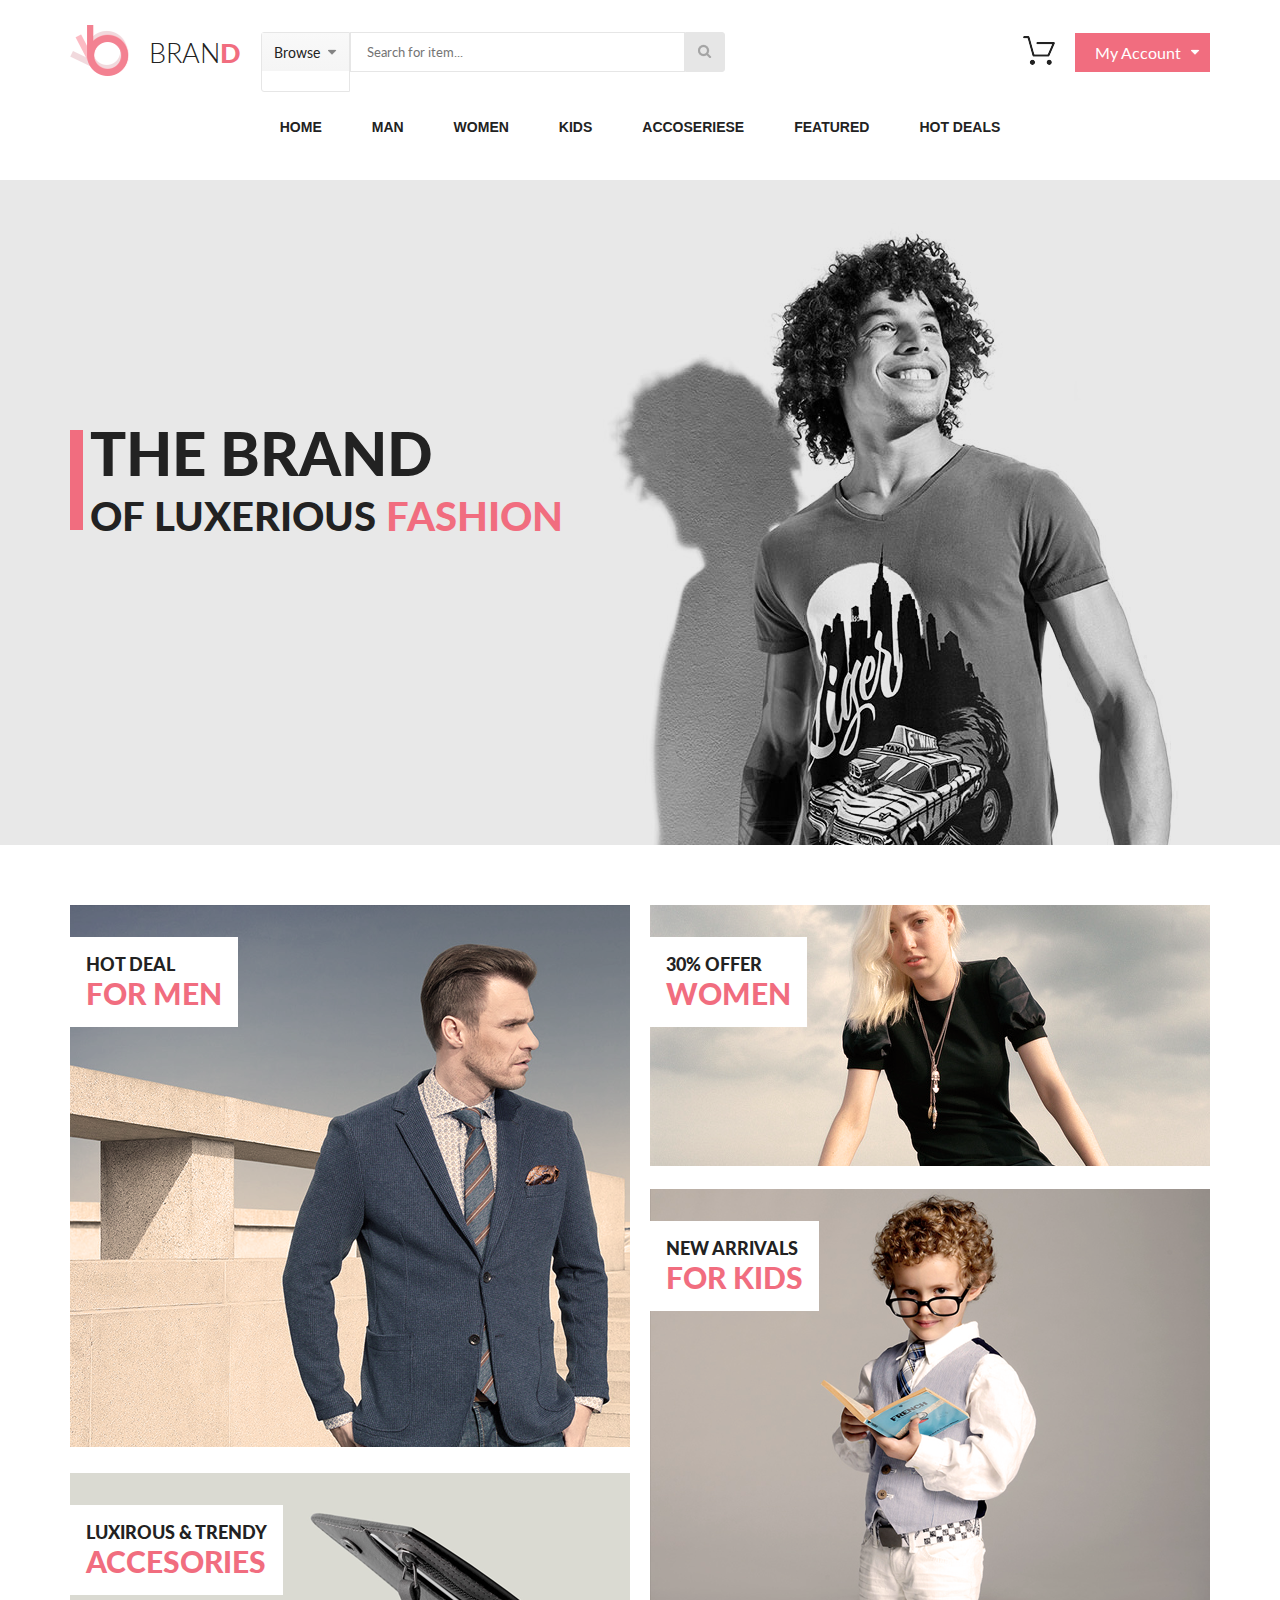
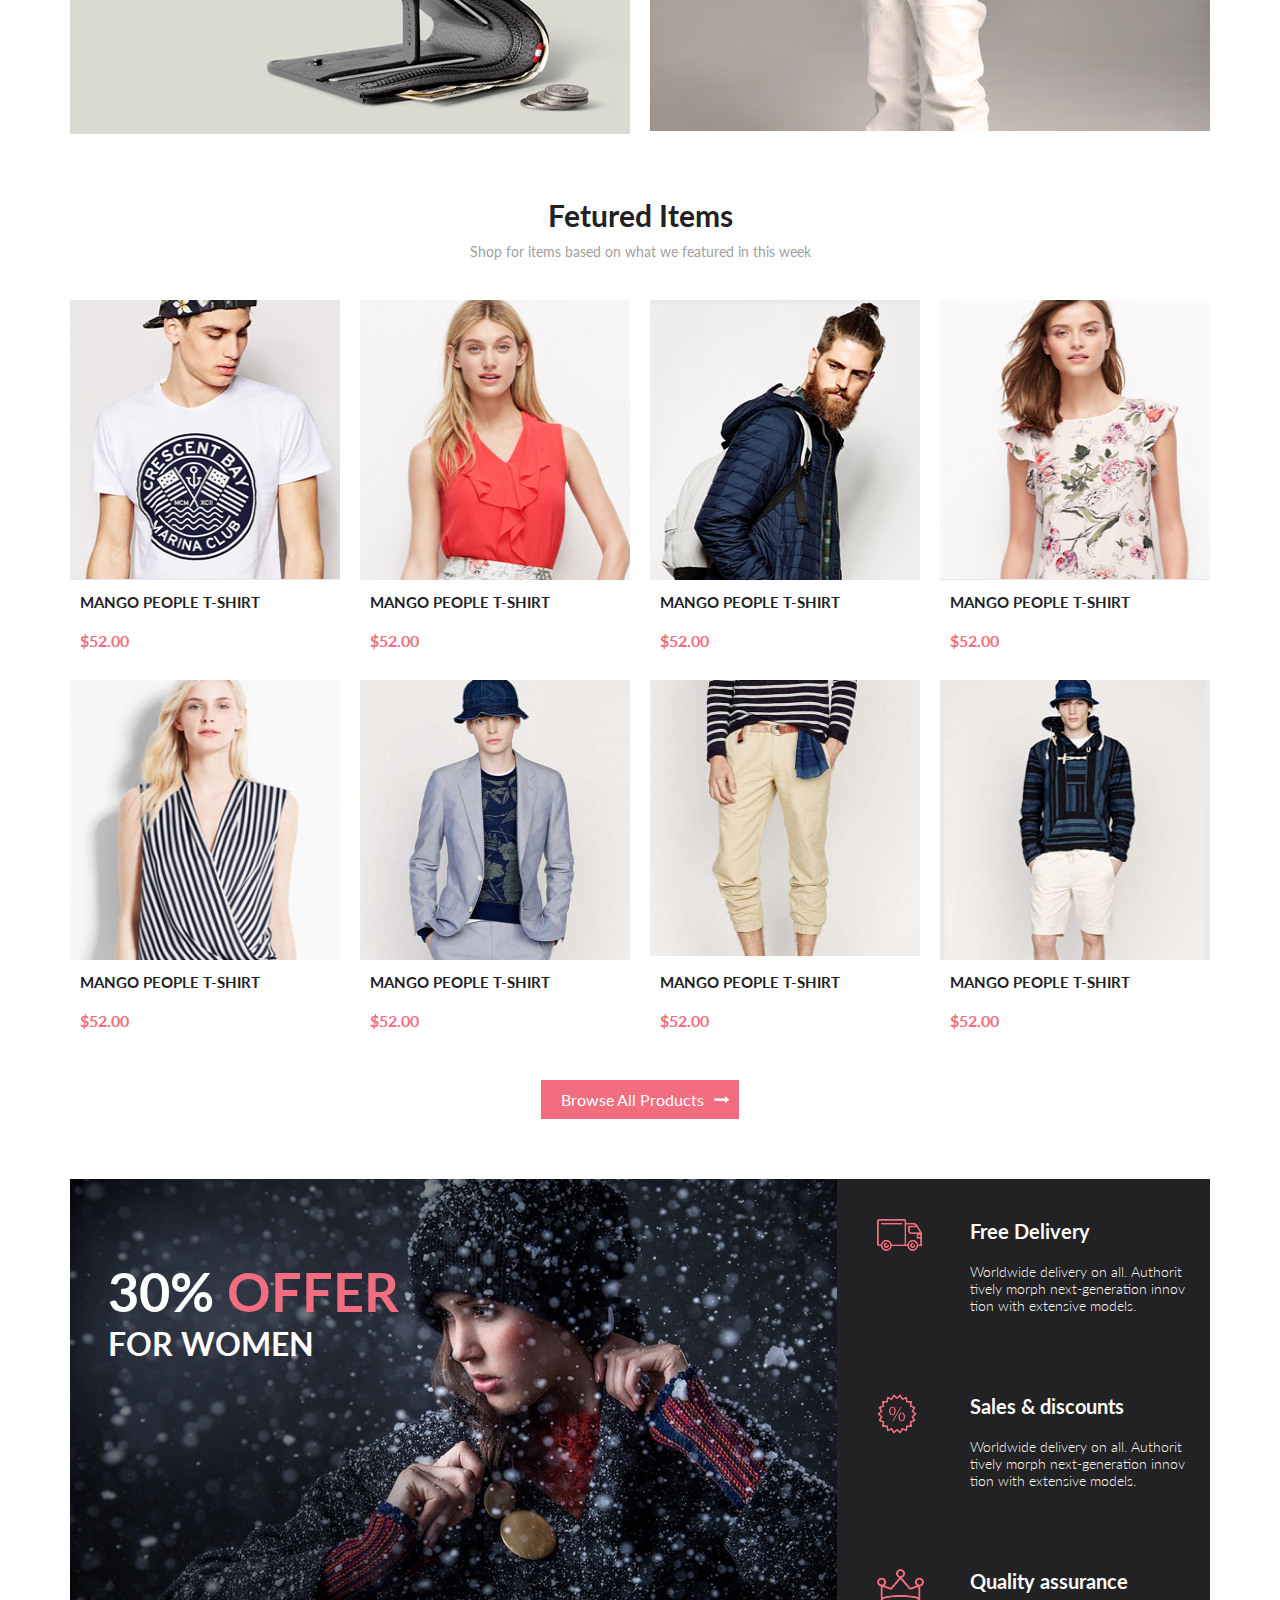
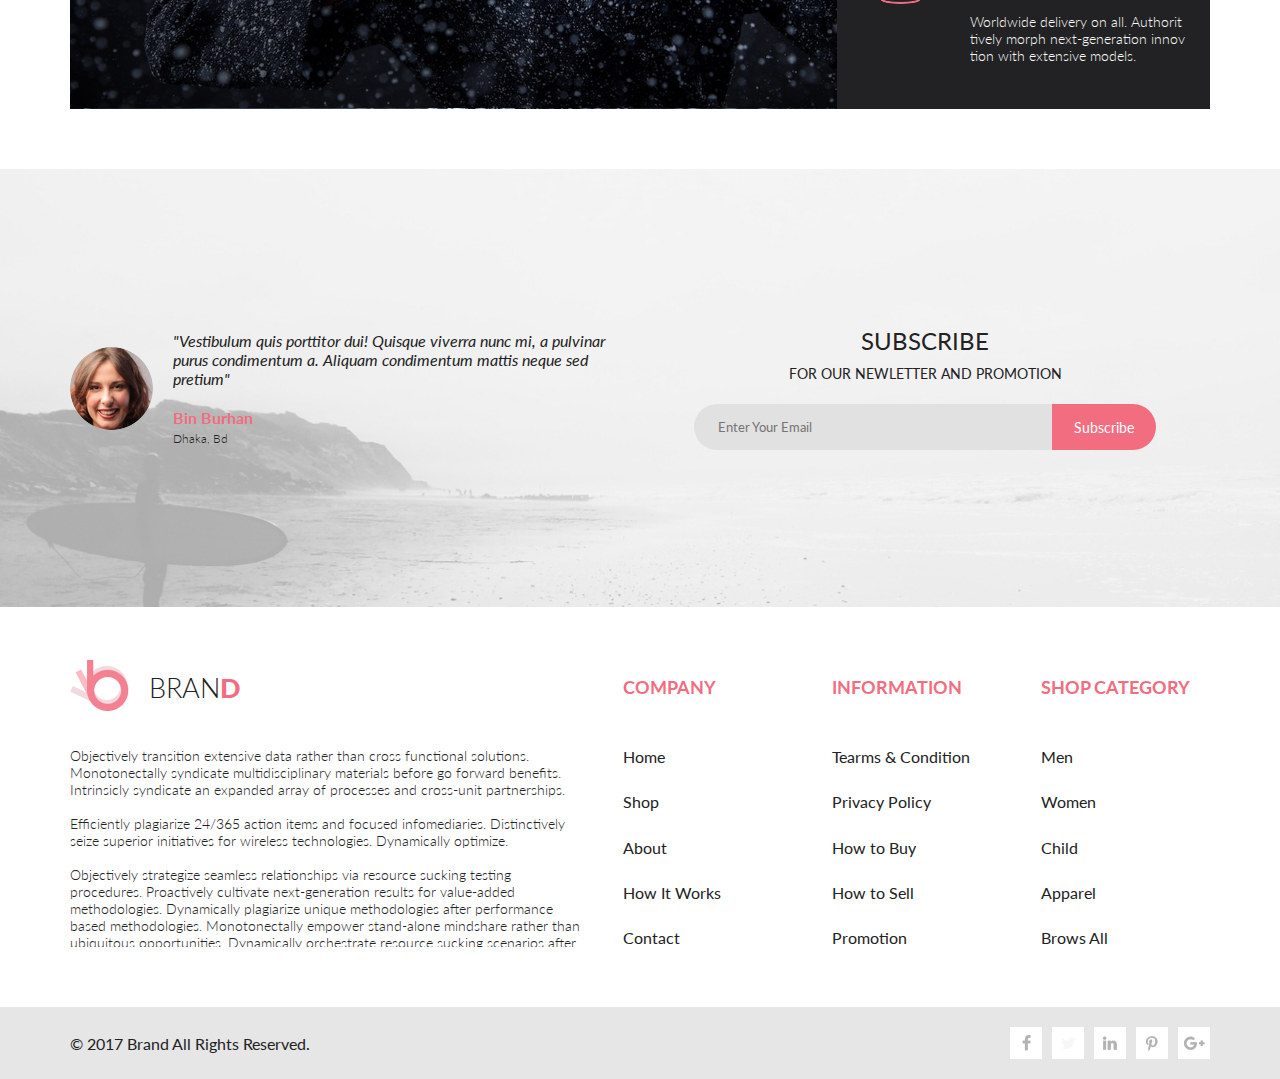
==== commit 873c44ac: "index.html almost completed" ====
--- a/index.html
+++ b/index.html
@@ -29,7 +29,6 @@
                                 alt="">
                         </summary>
                         <h5 class="header__drop_menu__group">WOMEN</h5>
-                        <hr>
                         <a href="#" class="header__drop_menu__link">Dresses</a>
                         <a href="#" class="header__drop_menu__link">Tops</a>
                         <a href="#" class="header__drop_menu__link">Sweaters/Knits</a>
@@ -40,7 +39,6 @@
                         <a href="#" class="header__drop_menu__link">Skirts/Shorts</a>
                         <a href="#" class="header__drop_menu__link">Accessories</a>
                         <h5 class="header__drop_menu__group">MEN</h5>
-                        <hr>
                         <a href="#" class="header__drop_menu__link">Tees/Tank tops</a>
                         <a href="#" class="header__drop_menu__link">Shirts/Polos</a>
                         <a href="#" class="header__drop_menu__link">Sweaters</a>
@@ -65,7 +63,7 @@
                 </button>
             </div>
         </div>
-        <nav class="header__main_menu">
+        <!-- <nav class="header__main_menu">
             <ul class="header__main_menu__item"><a href="#" class="header__main_menu__item__link">HOME</a></ul>
             <ul class="header__main_menu__item"><a href="#" class="header__main_menu__item__link">MAN</a></ul>
             <ul class="header__main_menu__item"><a href="#" class="header__main_menu__item__link">WOMEN</a></ul>
@@ -73,7 +71,251 @@
             <ul class="header__main_menu__item"><a href="#" class="header__main_menu__item__link">ACCOSERIESE</a></ul>
             <ul class="header__main_menu__item"><a href="#" class="header__main_menu__item__link">FEATURED</a></ul>
             <ul class="header__main_menu__item"><a href="#" class="header__main_menu__item__link">HOT DEALS</a></ul>
+        </nav> -->
+
+        <nav class="navigation">
+            <div class="container">
+                <ul class="menu">
+                    <li class="menu-list"><a class="menu-link" href="#">Home</a></li>
+                    <li class="menu-list"><a class="menu-link" href="#">Man</a>
+                        <div class="mega-box">
+                            <div class="menu-item">
+                                <h3 class="menu-headding">Women</h3>
+                                <a href="#" class="mega-link">Dresses</a>
+                                <a href="#" class="mega-link">Dresses</a>
+                                <a href="#" class="mega-link">Dresses</a>
+                                <a href="#" class="mega-link">Dresses</a>
+                                <a href="#" class="mega-link">Dresses</a>
+                                <a href="#" class="mega-link">Dresses</a>
+                                <a href="#" class="mega-link">Dresses</a>
+                                <a href="#" class="mega-link">Dresses</a>
+                                <a href="#" class="mega-link">Dresses</a>
+                                <a href="#" class="mega-link">Dresses</a>
+                            </div>
+                            <div class="menu-item">
+                                <h3 class="menu-headding">Women</h3>
+                                <a href="#" class="mega-link">Dresses</a>
+                                <a href="#" class="mega-link">Dresses</a>
+                                <a href="#" class="mega-link">Dresses</a>
+                                <a href="#" class="mega-link">Dresses</a>
+                            </div>
+                            <div class="menu-item">
+                                <h3 class="menu-headding">Women</h3>
+                                <a href="#" class="mega-link">Dresses</a>
+                                <a href="#" class="mega-link">Dresses</a>
+                                <a href="#" class="mega-link">Dresses</a>
+                                <a href="#" class="mega-link">Dresses</a>
+                            </div>
+                            <div class="menu-item">
+                                <h3 class="menu-headding">Women</h3>
+                                <a href="#" class="mega-link">Dresses</a>
+                                <a href="#" class="mega-link">Dresses</a>
+                                <a href="#" class="mega-link">Dresses</a>
+                                <a href="#" class="mega-link">Dresses</a>
+                            </div>
+                            <img src="./img/mega_menu_banner.png" alt="" class="menu-baner">
+                        </div>
+                    </li>
+                    <li class="menu-list"><a class="menu-link" href="#">Women</a>
+                        <div class="mega-box">
+                            <div class="menu-item">
+                                <h3 class="menu-headding">Women</h3>
+                                <a href="#" class="mega-link">Dresses</a>
+                                <a href="#" class="mega-link">Dresses</a>
+                                <a href="#" class="mega-link">Dresses</a>
+                                <a href="#" class="mega-link">Dresses</a>
+                                <a href="#" class="mega-link">Dresses</a>
+                                <a href="#" class="mega-link">Dresses</a>
+                                <a href="#" class="mega-link">Dresses</a>
+                                <a href="#" class="mega-link">Dresses</a>
+                                <a href="#" class="mega-link">Dresses</a>
+                                <a href="#" class="mega-link">Dresses</a>
+                            </div>
+                            <div class="menu-item">
+                                <h3 class="menu-headding">Women</h3>
+                                <a href="#" class="mega-link">Dresses</a>
+                                <a href="#" class="mega-link">Dresses</a>
+                                <a href="#" class="mega-link">Dresses</a>
+                                <a href="#" class="mega-link">Dresses</a>
+                            </div>
+                            <div class="menu-item">
+                                <h3 class="menu-headding">Women</h3>
+                                <a href="#" class="mega-link">Dresses</a>
+                                <a href="#" class="mega-link">Dresses</a>
+                                <a href="#" class="mega-link">Dresses</a>
+                                <a href="#" class="mega-link">Dresses</a>
+                            </div>
+                            <div class="menu-item">
+                                <h3 class="menu-headding">Women</h3>
+                                <a href="#" class="mega-link">Dresses</a>
+                                <a href="#" class="mega-link">Dresses</a>
+                                <a href="#" class="mega-link">Dresses</a>
+                                <a href="#" class="mega-link">Dresses</a>
+                            </div>
+                            <img src="./img/mega_menu_banner.png" alt="" class="menu-baner">
+                        </div>
+                    </li>
+                    <li class="menu-list"><a class="menu-link" href="#">Kids</a>
+                        <div class="mega-box">
+                            <div class="menu-item">
+                                <h3 class="menu-headding">Women</h3>
+                                <a href="#" class="mega-link">Dresses</a>
+                                <a href="#" class="mega-link">Dresses</a>
+                                <a href="#" class="mega-link">Dresses</a>
+                                <a href="#" class="mega-link">Dresses</a>
+                                <a href="#" class="mega-link">Dresses</a>
+                                <a href="#" class="mega-link">Dresses</a>
+                                <a href="#" class="mega-link">Dresses</a>
+                                <a href="#" class="mega-link">Dresses</a>
+                                <a href="#" class="mega-link">Dresses</a>
+                                <a href="#" class="mega-link">Dresses</a>
+                            </div>
+                            <div class="menu-item">
+                                <h3 class="menu-headding">Women</h3>
+                                <a href="#" class="mega-link">Dresses</a>
+                                <a href="#" class="mega-link">Dresses</a>
+                                <a href="#" class="mega-link">Dresses</a>
+                                <a href="#" class="mega-link">Dresses</a>
+                            </div>
+                            <div class="menu-item">
+                                <h3 class="menu-headding">Women</h3>
+                                <a href="#" class="mega-link">Dresses</a>
+                                <a href="#" class="mega-link">Dresses</a>
+                                <a href="#" class="mega-link">Dresses</a>
+                                <a href="#" class="mega-link">Dresses</a>
+                            </div>
+                            <div class="menu-item">
+                                <h3 class="menu-headding">Women</h3>
+                                <a href="#" class="mega-link">Dresses</a>
+                                <a href="#" class="mega-link">Dresses</a>
+                                <a href="#" class="mega-link">Dresses</a>
+                                <a href="#" class="mega-link">Dresses</a>
+                            </div>
+                            <img src="./img/mega_menu_banner.png" alt="" class="menu-baner">
+                        </div>
+                    </li>
+                    <li class="menu-list"><a class="menu-link" href="#">Accoseriese</a>
+                        <div class="mega-box">
+                            <div class="menu-item">
+                                <h3 class="menu-headding">Women</h3>
+                                <a href="#" class="mega-link">Dresses</a>
+                                <a href="#" class="mega-link">Dresses</a>
+                                <a href="#" class="mega-link">Dresses</a>
+                                <a href="#" class="mega-link">Dresses</a>
+                                <a href="#" class="mega-link">Dresses</a>
+                                <a href="#" class="mega-link">Dresses</a>
+                                <a href="#" class="mega-link">Dresses</a>
+                                <a href="#" class="mega-link">Dresses</a>
+                                <a href="#" class="mega-link">Dresses</a>
+                                <a href="#" class="mega-link">Dresses</a>
+                            </div>
+                            <div class="menu-item">
+                                <h3 class="menu-headding">Women</h3>
+                                <a href="#" class="mega-link">Dresses</a>
+                                <a href="#" class="mega-link">Dresses</a>
+                                <a href="#" class="mega-link">Dresses</a>
+                                <a href="#" class="mega-link">Dresses</a>
+                            </div>
+                            <div class="menu-item">
+                                <h3 class="menu-headding">Women</h3>
+                                <a href="#" class="mega-link">Dresses</a>
+                                <a href="#" class="mega-link">Dresses</a>
+                                <a href="#" class="mega-link">Dresses</a>
+                                <a href="#" class="mega-link">Dresses</a>
+                            </div>
+                            <div class="menu-item">
+                                <h3 class="menu-headding">Women</h3>
+                                <a href="#" class="mega-link">Dresses</a>
+                                <a href="#" class="mega-link">Dresses</a>
+                                <a href="#" class="mega-link">Dresses</a>
+                                <a href="#" class="mega-link">Dresses</a>
+                            </div>
+                            <img src="./img/mega_menu_banner.png" alt="" class="menu-baner">
+                        </div>
+                    </li>
+                    <li class="menu-list last"><a class="menu-link" href="#">Featured</a>
+                        <div class="mega-box">
+                            <div class="menu-item">
+                                <h3 class="menu-headding">Women</h3>
+                                <a href="#" class="mega-link">Dresses</a>
+                                <a href="#" class="mega-link">Dresses</a>
+                                <a href="#" class="mega-link">Dresses</a>
+                                <a href="#" class="mega-link">Dresses</a>
+                                <a href="#" class="mega-link">Dresses</a>
+                                <a href="#" class="mega-link">Dresses</a>
+                                <a href="#" class="mega-link">Dresses</a>
+                                <a href="#" class="mega-link">Dresses</a>
+                                <a href="#" class="mega-link">Dresses</a>
+                                <a href="#" class="mega-link">Dresses</a>
+                            </div>
+                            <div class="menu-item">
+                                <h3 class="menu-headding">Women</h3>
+                                <a href="#" class="mega-link">Dresses</a>
+                                <a href="#" class="mega-link">Dresses</a>
+                                <a href="#" class="mega-link">Dresses</a>
+                                <a href="#" class="mega-link">Dresses</a>
+                            </div>
+                            <div class="menu-item">
+                                <h3 class="menu-headding">Women</h3>
+                                <a href="#" class="mega-link">Dresses</a>
+                                <a href="#" class="mega-link">Dresses</a>
+                                <a href="#" class="mega-link">Dresses</a>
+                                <a href="#" class="mega-link">Dresses</a>
+                            </div>
+                            <div class="menu-item">
+                                <h3 class="menu-headding">Women</h3>
+                                <a href="#" class="mega-link">Dresses</a>
+                                <a href="#" class="mega-link">Dresses</a>
+                                <a href="#" class="mega-link">Dresses</a>
+                                <a href="#" class="mega-link">Dresses</a>
+                            </div>
+                            <img src="./img/mega_menu_banner.png" alt="" class="menu-baner">
+                        </div>
+                    </li>
+                    <li class="menu-list last"><a class="menu-link" href="#">Hot Deals </a>
+                        <div class="mega-box">
+                            <div class="menu-item">
+                                <h3 class="menu-headding">Women</h3>
+                                <a href="#" class="mega-link">Dresses</a>
+                                <a href="#" class="mega-link">Dresses</a>
+                                <a href="#" class="mega-link">Dresses</a>
+                                <a href="#" class="mega-link">Dresses</a>
+                                <a href="#" class="mega-link">Dresses</a>
+                                <a href="#" class="mega-link">Dresses</a>
+                                <a href="#" class="mega-link">Dresses</a>
+                                <a href="#" class="mega-link">Dresses</a>
+                                <a href="#" class="mega-link">Dresses</a>
+                                <a href="#" class="mega-link">Dresses</a>
+                            </div>
+                            <div class="menu-item">
+                                <h3 class="menu-headding">Women</h3>
+                                <a href="#" class="mega-link">Dresses</a>
+                                <a href="#" class="mega-link">Dresses</a>
+                                <a href="#" class="mega-link">Dresses</a>
+                                <a href="#" class="mega-link">Dresses</a>
+                            </div>
+                            <div class="menu-item">
+                                <h3 class="menu-headding">Women</h3>
+                                <a href="#" class="mega-link">Dresses</a>
+                                <a href="#" class="mega-link">Dresses</a>
+                                <a href="#" class="mega-link">Dresses</a>
+                                <a href="#" class="mega-link">Dresses</a>
+                            </div>
+                            <div class="menu-item">
+                                <h3 class="menu-headding">Women</h3>
+                                <a href="#" class="mega-link">Dresses</a>
+                                <a href="#" class="mega-link">Dresses</a>
+                                <a href="#" class="mega-link">Dresses</a>
+                                <a href="#" class="mega-link">Dresses</a>
+                            </div>
+                            <img src="./img/mega_menu_banner.png" alt="" class="menu-baner">
+                        </div>
+                    </li>
+                </ul>
+            </div>
         </nav>
+
+
     </header>
     <div class="slider">
         <div class="slider__title">
--- a/css/style.css
+++ b/css/style.css
@@ -26,6 +26,10 @@
 
 a {
   text-decoration: none;
+}
+
+a:hover {
+  color: #f16d7f;
 }
 
 body {
@@ -86,24 +90,26 @@
   z-index: 1;
   top: -20px;
   background-color: #ffffff;
+  border: 1px solid #e6e6e6;
+  border-radius: 3px 0px 0px 3px;
 }
 .header__drop_menu__summary {
   width: 87px;
   height: 38px;
   font-size: 14px;
-  font-weight: 300;
+  font-weight: 400;
   background-color: #cdcdcc;
   background-image: linear-gradient(180deg, #f9f9f9 0%, #f5f5f5 100%);
-  border: 1px solid #e6e6e6;
-  border-radius: 3px 0px 0px 3px;
   cursor: pointer;
   list-style: none;
   justify-content: center;
 }
 .header__drop_menu__group {
-  padding: 5px;
+  margin: 10px;
+  border-bottom: 2px solid #cdcdcc;
 }
 .header__drop_menu__link {
+  display: block;
   padding: 9px;
 }
 .header__main_menu {
@@ -119,6 +125,113 @@
   color: #ffffff;
   border: 0;
   gap: 10px;
+}
+
+.menu {
+  display: flex;
+  list-style-type: none;
+  justify-content: center;
+}
+
+.menu-link {
+  text-decoration: none;
+  display: block;
+  padding: 20px 25px;
+  color: #222222;
+  font-size: 14px;
+  font-weight: 700;
+  text-transform: uppercase;
+  font-family: "Oswald", sans-serif;
+}
+
+.mega-box {
+  padding: 20px;
+  background-color: #ffffff;
+  border-radius: 5px;
+  border: 1px solid #e8e8e8;
+  display: none;
+  position: absolute;
+  top: 50px;
+  left: 0;
+  right: auto;
+}
+
+.menu-headding {
+  font-family: Lato;
+  font-size: 14px;
+  line-height: 32px;
+  font-weight: 400;
+  text-transform: uppercase;
+  letter-spacing: 0.025em;
+  color: #232323;
+  width: 235px;
+  border-bottom: 1px solid #e8e8e8;
+}
+
+.mega-link {
+  display: block;
+  font-family: Lato;
+  font-size: 14px;
+  line-height: 28px;
+  font-weight: 400;
+  letter-spacing: 0.025em;
+  color: #646464;
+  text-decoration: none;
+}
+
+.mega-link:hover {
+  color: #f16d7f;
+}
+
+.menu-item {
+  margin-right: 46px;
+}
+
+.menu-item:last-of-type {
+  margin-right: 0;
+}
+
+.menu-list {
+  position: relative;
+}
+
+.mega-box::before {
+  content: "";
+  display: block;
+  width: 10px;
+  height: 10px;
+  background-color: #ffffff;
+  position: absolute;
+  top: -6px;
+  left: 33px;
+  transform: rotate(45deg);
+  border-top: 1px solid #e8e8e8;
+  border-left: 1px solid #e8e8e8;
+}
+
+.menu-list:hover .mega-box {
+  display: flex;
+  flex-direction: column;
+  flex-wrap: wrap;
+  height: 310px;
+  width: 846px;
+}
+
+.menu-baner {
+  width: 255px;
+  height: 118px;
+  background-color: #efefef;
+  margin: auto;
+}
+
+.last:hover .mega-box {
+  right: 0;
+  left: auto;
+}
+
+.last:hover .mega-box::before {
+  right: 50px;
+  left: auto;
 }
 
 .slider {
@@ -133,18 +246,22 @@
   grid-template-rows: 60px 40px;
   padding-top: 250px;
   padding-left: 230px;
+  vertical-align: top;
 }
 .slider__logo {
   grid-row-start: 1;
   grid-row-end: 3;
   min-height: 100px;
 }
-.slider__slogan, .slider__subslogan {
+.slider__slogan {
   font-size: 60px;
   font-weight: 900;
+  line-height: 0.7692307692;
 }
 .slider__subslogan {
   font-size: 40px;
+  font-weight: 900;
+  line-height: 1.3;
 }
 .slider__subslogan span {
   color: #f16d7f;
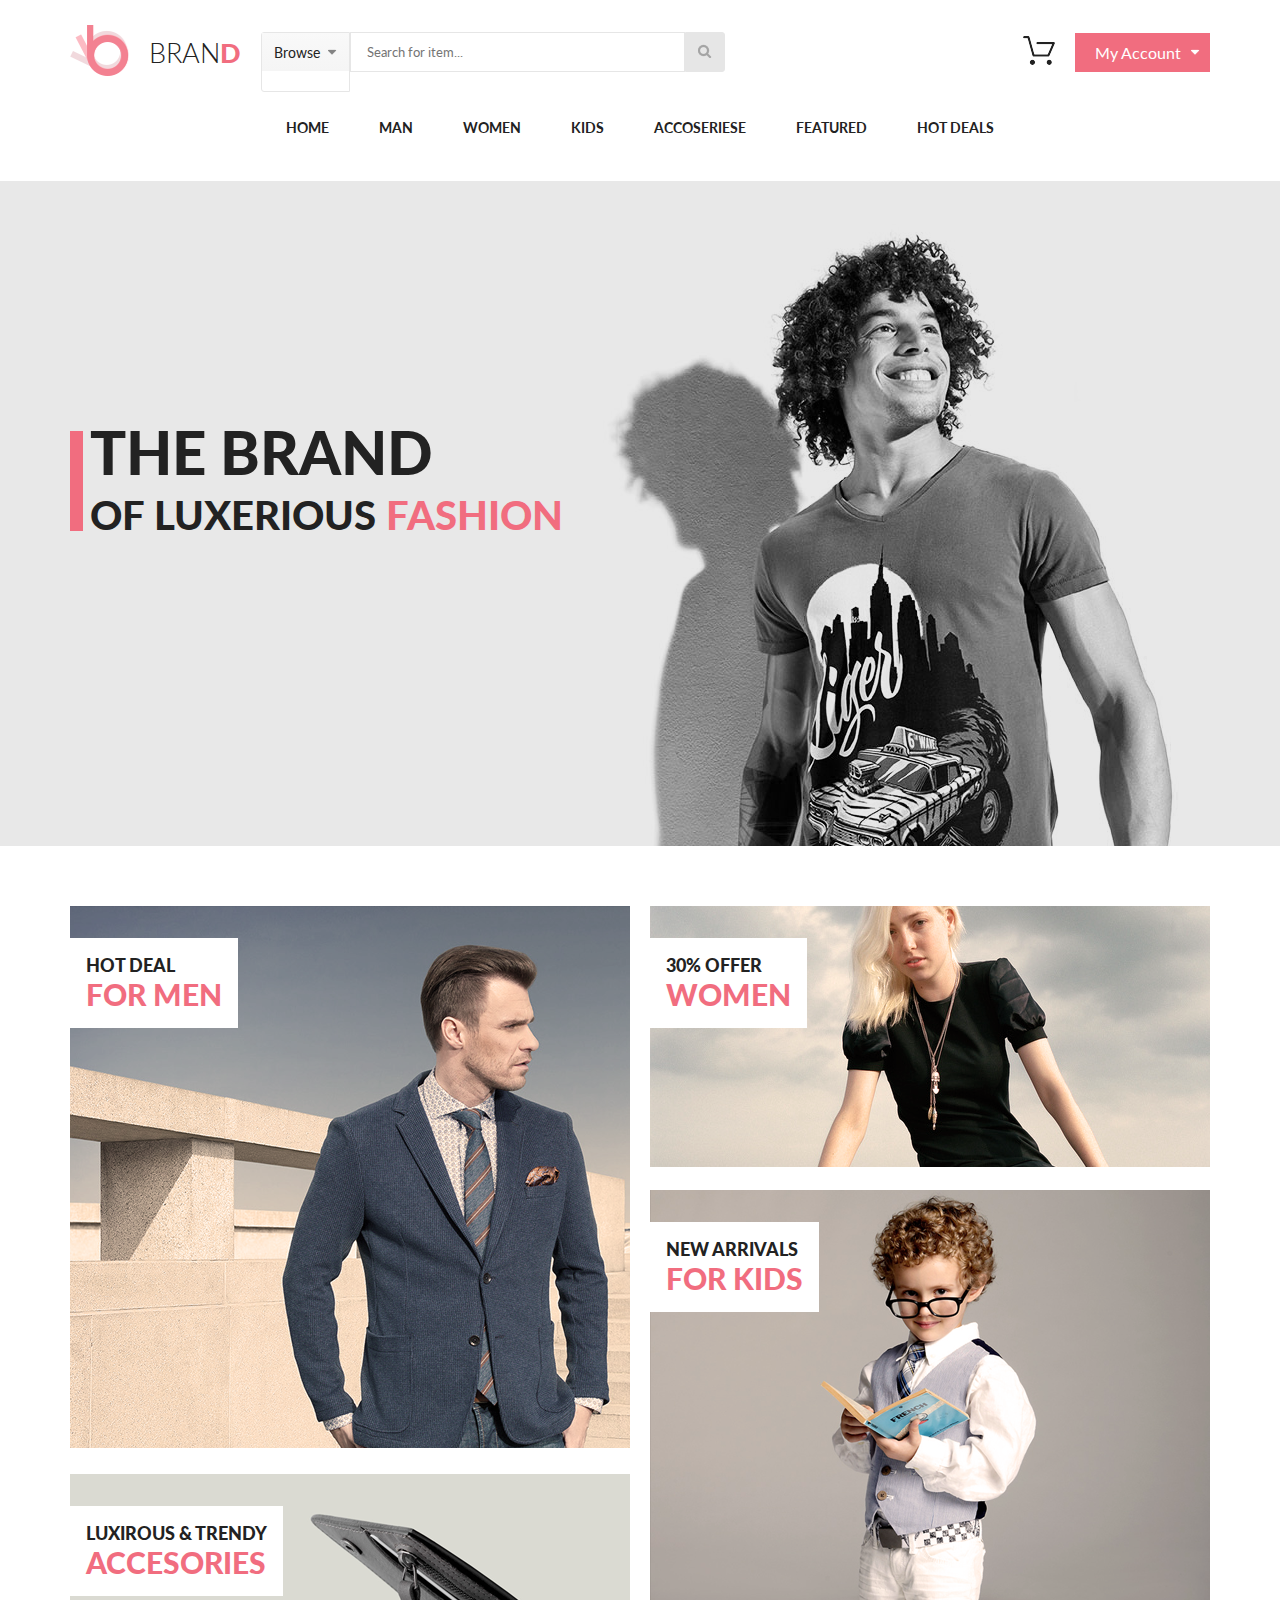
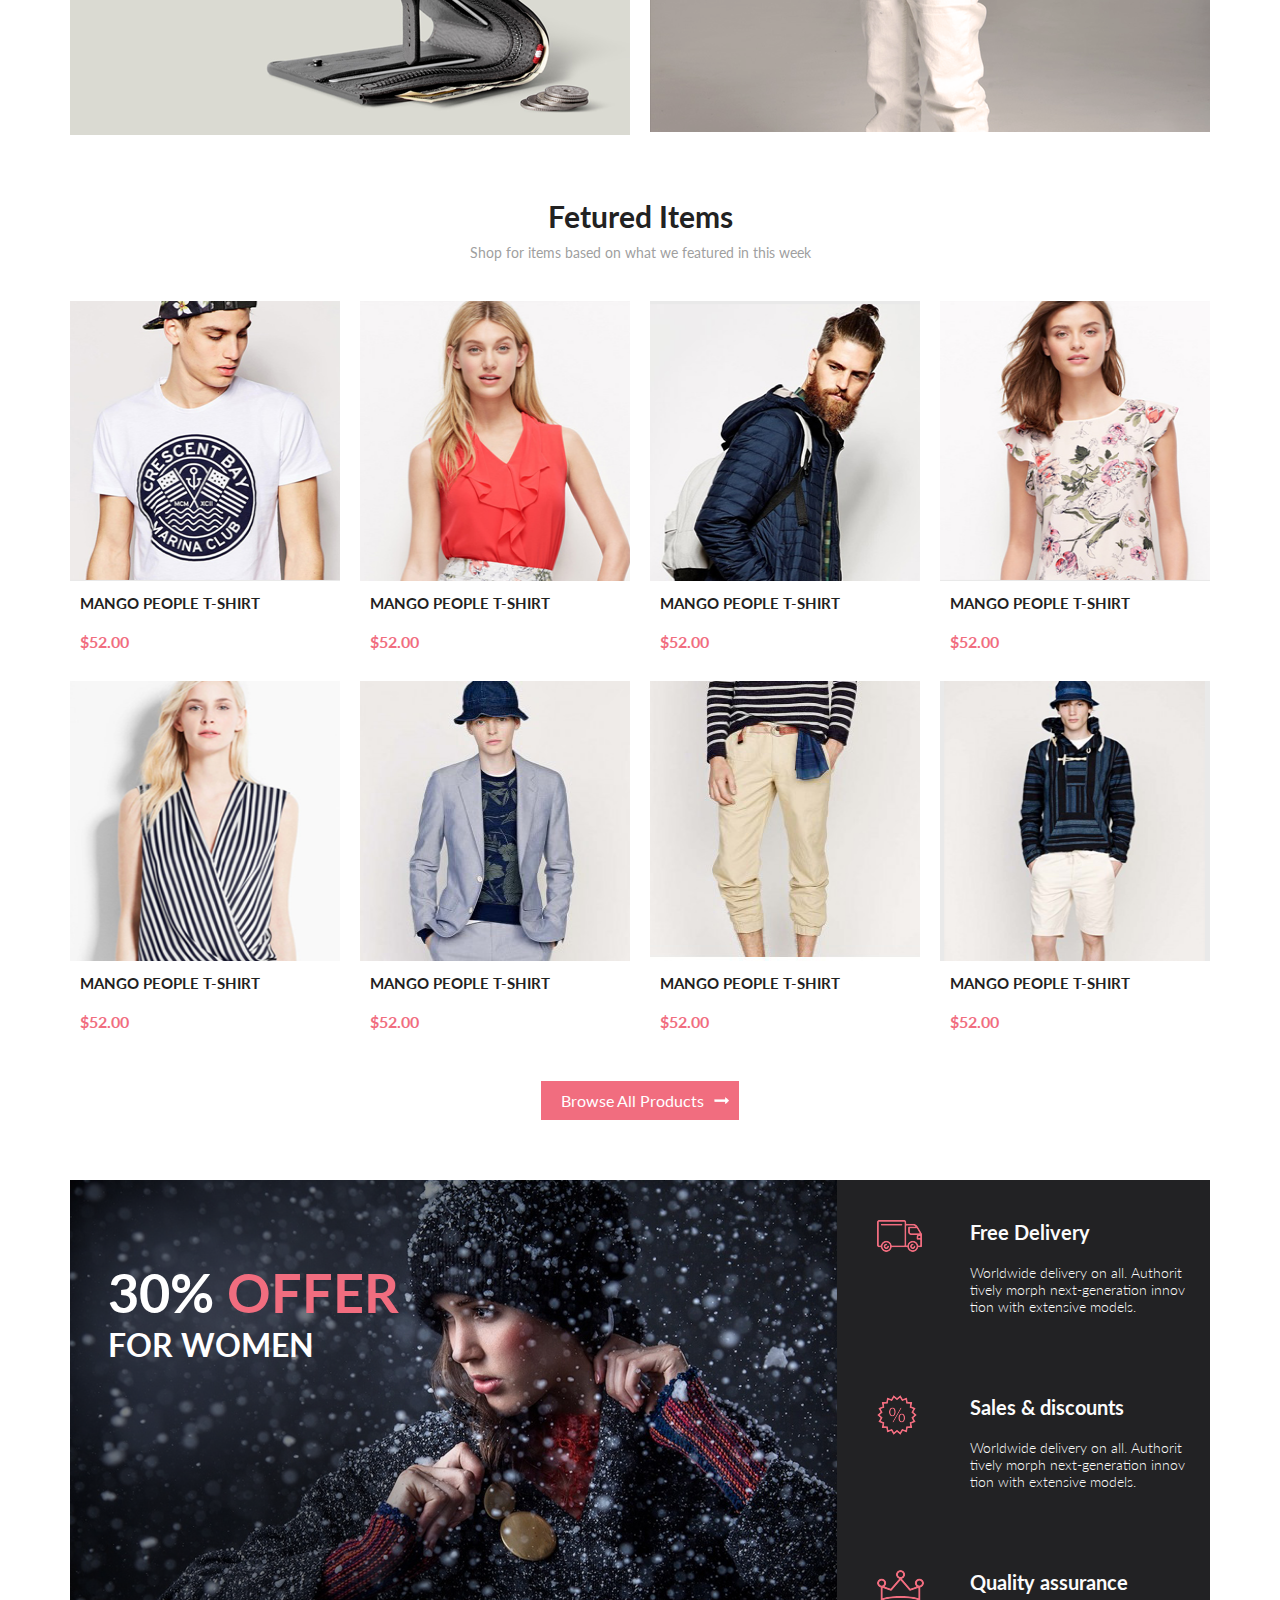
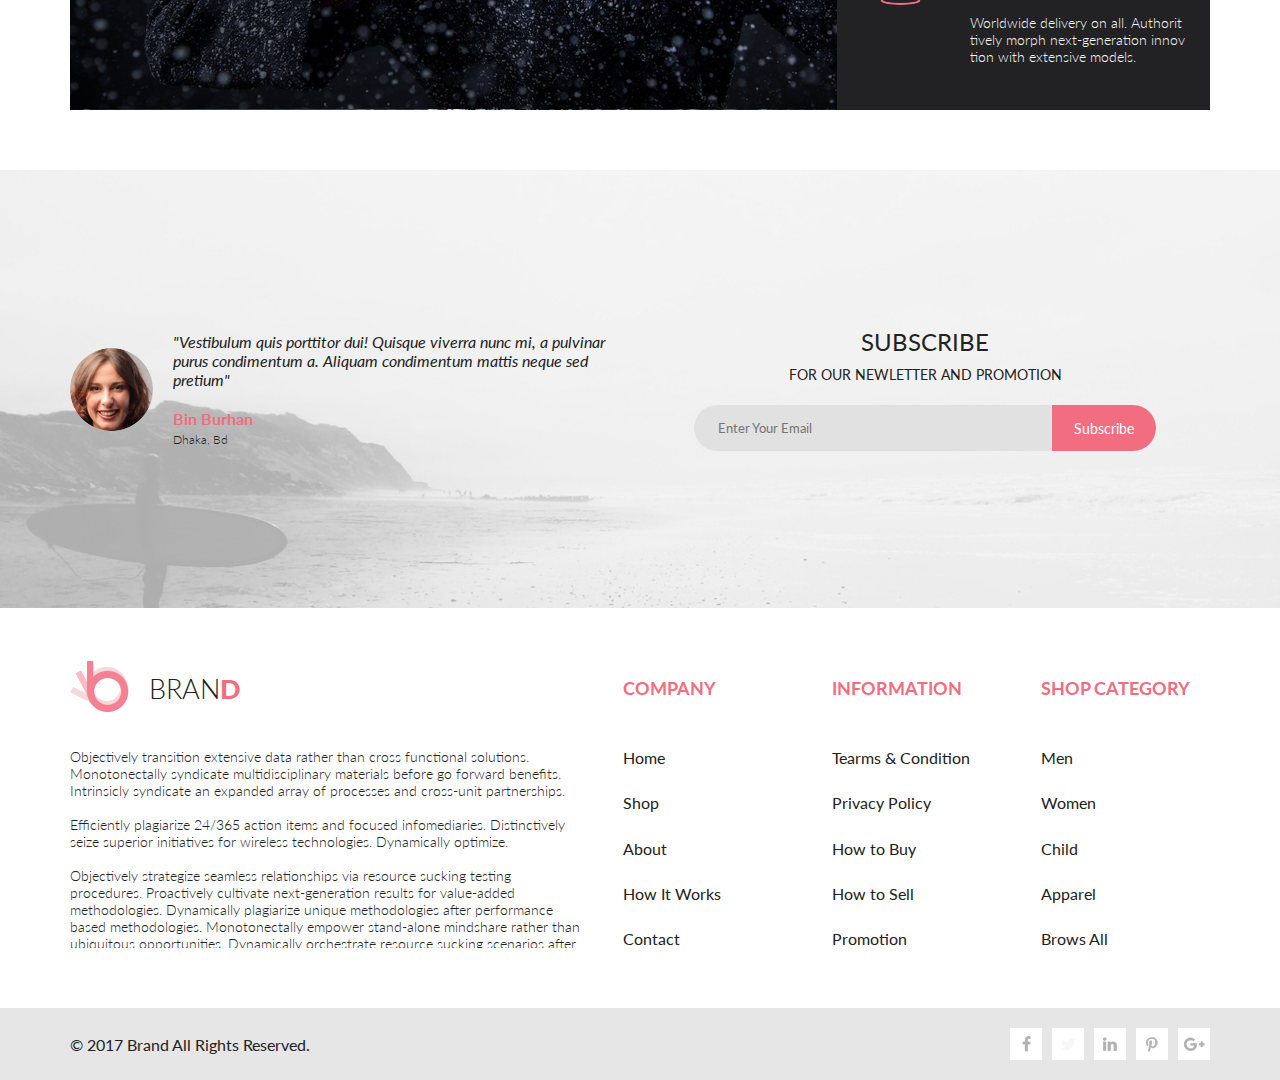
==== commit a307b42f: "single-page.html completed" ====
--- a/index.html
+++ b/index.html
@@ -63,16 +63,6 @@
                 </button>
             </div>
         </div>
-        <!-- <nav class="header__main_menu">
-            <ul class="header__main_menu__item"><a href="#" class="header__main_menu__item__link">HOME</a></ul>
-            <ul class="header__main_menu__item"><a href="#" class="header__main_menu__item__link">MAN</a></ul>
-            <ul class="header__main_menu__item"><a href="#" class="header__main_menu__item__link">WOMEN</a></ul>
-            <ul class="header__main_menu__item"><a href="#" class="header__main_menu__item__link">KIDS</a></ul>
-            <ul class="header__main_menu__item"><a href="#" class="header__main_menu__item__link">ACCOSERIESE</a></ul>
-            <ul class="header__main_menu__item"><a href="#" class="header__main_menu__item__link">FEATURED</a></ul>
-            <ul class="header__main_menu__item"><a href="#" class="header__main_menu__item__link">HOT DEALS</a></ul>
-        </nav> -->
-
         <nav class="navigation">
             <div class="container">
                 <ul class="menu">
@@ -81,241 +71,239 @@
                         <div class="mega-box">
                             <div class="menu-item">
                                 <h3 class="menu-headding">Women</h3>
-                                <a href="#" class="mega-link">Dresses</a>
-                                <a href="#" class="mega-link">Dresses</a>
-                                <a href="#" class="mega-link">Dresses</a>
-                                <a href="#" class="mega-link">Dresses</a>
-                                <a href="#" class="mega-link">Dresses</a>
-                                <a href="#" class="mega-link">Dresses</a>
-                                <a href="#" class="mega-link">Dresses</a>
-                                <a href="#" class="mega-link">Dresses</a>
-                                <a href="#" class="mega-link">Dresses</a>
-                                <a href="#" class="mega-link">Dresses</a>
-                            </div>
-                            <div class="menu-item">
-                                <h3 class="menu-headding">Women</h3>
-                                <a href="#" class="mega-link">Dresses</a>
-                                <a href="#" class="mega-link">Dresses</a>
-                                <a href="#" class="mega-link">Dresses</a>
-                                <a href="#" class="mega-link">Dresses</a>
-                            </div>
-                            <div class="menu-item">
-                                <h3 class="menu-headding">Women</h3>
-                                <a href="#" class="mega-link">Dresses</a>
-                                <a href="#" class="mega-link">Dresses</a>
-                                <a href="#" class="mega-link">Dresses</a>
-                                <a href="#" class="mega-link">Dresses</a>
-                            </div>
-                            <div class="menu-item">
-                                <h3 class="menu-headding">Women</h3>
-                                <a href="#" class="mega-link">Dresses</a>
-                                <a href="#" class="mega-link">Dresses</a>
-                                <a href="#" class="mega-link">Dresses</a>
-                                <a href="#" class="mega-link">Dresses</a>
-                            </div>
-                            <img src="./img/mega_menu_banner.png" alt="" class="menu-baner">
+                                <a href="single_page.html" class="mega-link">Dresses</a>
+                                <a href="single_page.html" class="mega-link">Dresses</a>
+                                <a href="single_page.html" class="mega-link">Dresses</a>
+                                <a href="single_page.html" class="mega-link">Dresses</a>
+                                <a href="single_page.html" class="mega-link">Dresses</a>
+                                <a href="single_page.html" class="mega-link">Dresses</a>
+                                <a href="single_page.html" class="mega-link">Dresses</a>
+                                <a href="single_page.html" class="mega-link">Dresses</a>
+                                <a href="single_page.html" class="mega-link">Dresses</a>
+                                <a href="single_page.html" class="mega-link">Dresses</a>
+                            </div>
+                            <div class="menu-item">
+                                <h3 class="menu-headding">Women</h3>
+                                <a href="single_page.html" class="mega-link">Dresses</a>
+                                <a href="single_page.html" class="mega-link">Dresses</a>
+                                <a href="single_page.html" class="mega-link">Dresses</a>
+                                <a href="single_page.html" class="mega-link">Dresses</a>
+                            </div>
+                            <div class="menu-item">
+                                <h3 class="menu-headding">Women</h3>
+                                <a href="single_page.html" class="mega-link">Dresses</a>
+                                <a href="single_page.html" class="mega-link">Dresses</a>
+                                <a href="single_page.html" class="mega-link">Dresses</a>
+                                <a href="single_page.html" class="mega-link">Dresses</a>
+                            </div>
+                            <div class="menu-item">
+                                <h3 class="menu-headding">Women</h3>
+                                <a href="single_page.html" class="mega-link">Dresses</a>
+                                <a href="single_page.html" class="mega-link">Dresses</a>
+                                <a href="single_page.html" class="mega-link">Dresses</a>
+                                <a href="single_page.html" class="mega-link">Dresses</a>
+                            </div>
+                            <a href="single_page.html"><img src="./img/mega_menu_banner.png" alt="" class="menu-baner"></a>
                         </div>
                     </li>
                     <li class="menu-list"><a class="menu-link" href="#">Women</a>
                         <div class="mega-box">
                             <div class="menu-item">
                                 <h3 class="menu-headding">Women</h3>
-                                <a href="#" class="mega-link">Dresses</a>
-                                <a href="#" class="mega-link">Dresses</a>
-                                <a href="#" class="mega-link">Dresses</a>
-                                <a href="#" class="mega-link">Dresses</a>
-                                <a href="#" class="mega-link">Dresses</a>
-                                <a href="#" class="mega-link">Dresses</a>
-                                <a href="#" class="mega-link">Dresses</a>
-                                <a href="#" class="mega-link">Dresses</a>
-                                <a href="#" class="mega-link">Dresses</a>
-                                <a href="#" class="mega-link">Dresses</a>
-                            </div>
-                            <div class="menu-item">
-                                <h3 class="menu-headding">Women</h3>
-                                <a href="#" class="mega-link">Dresses</a>
-                                <a href="#" class="mega-link">Dresses</a>
-                                <a href="#" class="mega-link">Dresses</a>
-                                <a href="#" class="mega-link">Dresses</a>
-                            </div>
-                            <div class="menu-item">
-                                <h3 class="menu-headding">Women</h3>
-                                <a href="#" class="mega-link">Dresses</a>
-                                <a href="#" class="mega-link">Dresses</a>
-                                <a href="#" class="mega-link">Dresses</a>
-                                <a href="#" class="mega-link">Dresses</a>
-                            </div>
-                            <div class="menu-item">
-                                <h3 class="menu-headding">Women</h3>
-                                <a href="#" class="mega-link">Dresses</a>
-                                <a href="#" class="mega-link">Dresses</a>
-                                <a href="#" class="mega-link">Dresses</a>
-                                <a href="#" class="mega-link">Dresses</a>
-                            </div>
-                            <img src="./img/mega_menu_banner.png" alt="" class="menu-baner">
+                                <a href="single_page.html" class="mega-link">Dresses</a>
+                                <a href="single_page.html" class="mega-link">Dresses</a>
+                                <a href="single_page.html" class="mega-link">Dresses</a>
+                                <a href="single_page.html" class="mega-link">Dresses</a>
+                                <a href="single_page.html" class="mega-link">Dresses</a>
+                                <a href="single_page.html" class="mega-link">Dresses</a>
+                                <a href="single_page.html" class="mega-link">Dresses</a>
+                                <a href="single_page.html" class="mega-link">Dresses</a>
+                                <a href="single_page.html" class="mega-link">Dresses</a>
+                                <a href="single_page.html" class="mega-link">Dresses</a>
+                            </div>
+                            <div class="menu-item">
+                                <h3 class="menu-headding">Women</h3>
+                                <a href="single_page.html" class="mega-link">Dresses</a>
+                                <a href="single_page.html" class="mega-link">Dresses</a>
+                                <a href="single_page.html" class="mega-link">Dresses</a>
+                                <a href="single_page.html" class="mega-link">Dresses</a>
+                            </div>
+                            <div class="menu-item">
+                                <h3 class="menu-headding">Women</h3>
+                                <a href="single_page.html" class="mega-link">Dresses</a>
+                                <a href="single_page.html" class="mega-link">Dresses</a>
+                                <a href="single_page.html" class="mega-link">Dresses</a>
+                                <a href="single_page.html" class="mega-link">Dresses</a>
+                            </div>
+                            <div class="menu-item">
+                                <h3 class="menu-headding">Women</h3>
+                                <a href="single_page.html" class="mega-link">Dresses</a>
+                                <a href="single_page.html" class="mega-link">Dresses</a>
+                                <a href="single_page.html" class="mega-link">Dresses</a>
+                                <a href="single_page.html" class="mega-link">Dresses</a>
+                            </div>
+                            <a href="single_page.html"></a><img src="./img/mega_menu_banner.png" alt="" class="menu-baner">
                         </div>
                     </li>
                     <li class="menu-list"><a class="menu-link" href="#">Kids</a>
                         <div class="mega-box">
                             <div class="menu-item">
                                 <h3 class="menu-headding">Women</h3>
-                                <a href="#" class="mega-link">Dresses</a>
-                                <a href="#" class="mega-link">Dresses</a>
-                                <a href="#" class="mega-link">Dresses</a>
-                                <a href="#" class="mega-link">Dresses</a>
-                                <a href="#" class="mega-link">Dresses</a>
-                                <a href="#" class="mega-link">Dresses</a>
-                                <a href="#" class="mega-link">Dresses</a>
-                                <a href="#" class="mega-link">Dresses</a>
-                                <a href="#" class="mega-link">Dresses</a>
-                                <a href="#" class="mega-link">Dresses</a>
-                            </div>
-                            <div class="menu-item">
-                                <h3 class="menu-headding">Women</h3>
-                                <a href="#" class="mega-link">Dresses</a>
-                                <a href="#" class="mega-link">Dresses</a>
-                                <a href="#" class="mega-link">Dresses</a>
-                                <a href="#" class="mega-link">Dresses</a>
-                            </div>
-                            <div class="menu-item">
-                                <h3 class="menu-headding">Women</h3>
-                                <a href="#" class="mega-link">Dresses</a>
-                                <a href="#" class="mega-link">Dresses</a>
-                                <a href="#" class="mega-link">Dresses</a>
-                                <a href="#" class="mega-link">Dresses</a>
-                            </div>
-                            <div class="menu-item">
-                                <h3 class="menu-headding">Women</h3>
-                                <a href="#" class="mega-link">Dresses</a>
-                                <a href="#" class="mega-link">Dresses</a>
-                                <a href="#" class="mega-link">Dresses</a>
-                                <a href="#" class="mega-link">Dresses</a>
-                            </div>
-                            <img src="./img/mega_menu_banner.png" alt="" class="menu-baner">
+                                <a href="single_page.html" class="mega-link">Dresses</a>
+                                <a href="single_page.html" class="mega-link">Dresses</a>
+                                <a href="single_page.html" class="mega-link">Dresses</a>
+                                <a href="single_page.html" class="mega-link">Dresses</a>
+                                <a href="single_page.html" class="mega-link">Dresses</a>
+                                <a href="single_page.html" class="mega-link">Dresses</a>
+                                <a href="single_page.html" class="mega-link">Dresses</a>
+                                <a href="single_page.html" class="mega-link">Dresses</a>
+                                <a href="single_page.html" class="mega-link">Dresses</a>
+                                <a href="single_page.html" class="mega-link">Dresses</a>
+                            </div>
+                            <div class="menu-item">
+                                <h3 class="menu-headding">Women</h3>
+                                <a href="single_page.html" class="mega-link">Dresses</a>
+                                <a href="single_page.html" class="mega-link">Dresses</a>
+                                <a href="single_page.html" class="mega-link">Dresses</a>
+                                <a href="single_page.html" class="mega-link">Dresses</a>
+                            </div>
+                            <div class="menu-item">
+                                <h3 class="menu-headding">Women</h3>
+                                <a href="single_page.html" class="mega-link">Dresses</a>
+                                <a href="single_page.html" class="mega-link">Dresses</a>
+                                <a href="single_page.html" class="mega-link">Dresses</a>
+                                <a href="single_page.html" class="mega-link">Dresses</a>
+                            </div>
+                            <div class="menu-item">
+                                <h3 class="menu-headding">Women</h3>
+                                <a href="single_page.html" class="mega-link">Dresses</a>
+                                <a href="single_page.html" class="mega-link">Dresses</a>
+                                <a href="single_page.html" class="mega-link">Dresses</a>
+                                <a href="single_page.html" class="mega-link">Dresses</a>
+                            </div>
+                            <a href="single_page.html"><img src="./img/mega_menu_banner.png" alt="" class="menu-baner"></a>
                         </div>
                     </li>
                     <li class="menu-list"><a class="menu-link" href="#">Accoseriese</a>
                         <div class="mega-box">
                             <div class="menu-item">
                                 <h3 class="menu-headding">Women</h3>
-                                <a href="#" class="mega-link">Dresses</a>
-                                <a href="#" class="mega-link">Dresses</a>
-                                <a href="#" class="mega-link">Dresses</a>
-                                <a href="#" class="mega-link">Dresses</a>
-                                <a href="#" class="mega-link">Dresses</a>
-                                <a href="#" class="mega-link">Dresses</a>
-                                <a href="#" class="mega-link">Dresses</a>
-                                <a href="#" class="mega-link">Dresses</a>
-                                <a href="#" class="mega-link">Dresses</a>
-                                <a href="#" class="mega-link">Dresses</a>
-                            </div>
-                            <div class="menu-item">
-                                <h3 class="menu-headding">Women</h3>
-                                <a href="#" class="mega-link">Dresses</a>
-                                <a href="#" class="mega-link">Dresses</a>
-                                <a href="#" class="mega-link">Dresses</a>
-                                <a href="#" class="mega-link">Dresses</a>
-                            </div>
-                            <div class="menu-item">
-                                <h3 class="menu-headding">Women</h3>
-                                <a href="#" class="mega-link">Dresses</a>
-                                <a href="#" class="mega-link">Dresses</a>
-                                <a href="#" class="mega-link">Dresses</a>
-                                <a href="#" class="mega-link">Dresses</a>
-                            </div>
-                            <div class="menu-item">
-                                <h3 class="menu-headding">Women</h3>
-                                <a href="#" class="mega-link">Dresses</a>
-                                <a href="#" class="mega-link">Dresses</a>
-                                <a href="#" class="mega-link">Dresses</a>
-                                <a href="#" class="mega-link">Dresses</a>
-                            </div>
-                            <img src="./img/mega_menu_banner.png" alt="" class="menu-baner">
+                                <a href="single_page.html" class="mega-link">Dresses</a>
+                                <a href="single_page.html" class="mega-link">Dresses</a>
+                                <a href="single_page.html" class="mega-link">Dresses</a>
+                                <a href="single_page.html" class="mega-link">Dresses</a>
+                                <a href="single_page.html" class="mega-link">Dresses</a>
+                                <a href="single_page.html" class="mega-link">Dresses</a>
+                                <a href="single_page.html" class="mega-link">Dresses</a>
+                                <a href="single_page.html" class="mega-link">Dresses</a>
+                                <a href="single_page.html" class="mega-link">Dresses</a>
+                                <a href="single_page.html" class="mega-link">Dresses</a>
+                            </div>
+                            <div class="menu-item">
+                                <h3 class="menu-headding">Women</h3>
+                                <a href="single_page.html" class="mega-link">Dresses</a>
+                                <a href="single_page.html" class="mega-link">Dresses</a>
+                                <a href="single_page.html" class="mega-link">Dresses</a>
+                                <a href="single_page.html" class="mega-link">Dresses</a>
+                            </div>
+                            <div class="menu-item">
+                                <h3 class="menu-headding">Women</h3>
+                                <a href="single_page.html" class="mega-link">Dresses</a>
+                                <a href="single_page.html" class="mega-link">Dresses</a>
+                                <a href="single_page.html" class="mega-link">Dresses</a>
+                                <a href="single_page.html" class="mega-link">Dresses</a>
+                            </div>
+                            <div class="menu-item">
+                                <h3 class="menu-headding">Women</h3>
+                                <a href="single_page.html" class="mega-link">Dresses</a>
+                                <a href="single_page.html" class="mega-link">Dresses</a>
+                                <a href="single_page.html" class="mega-link">Dresses</a>
+                                <a href="single_page.html" class="mega-link">Dresses</a>
+                            </div>
+                            <a href="single_page.html"><img src="./img/mega_menu_banner.png" alt="" class="menu-baner"></a>
                         </div>
                     </li>
                     <li class="menu-list last"><a class="menu-link" href="#">Featured</a>
                         <div class="mega-box">
                             <div class="menu-item">
                                 <h3 class="menu-headding">Women</h3>
-                                <a href="#" class="mega-link">Dresses</a>
-                                <a href="#" class="mega-link">Dresses</a>
-                                <a href="#" class="mega-link">Dresses</a>
-                                <a href="#" class="mega-link">Dresses</a>
-                                <a href="#" class="mega-link">Dresses</a>
-                                <a href="#" class="mega-link">Dresses</a>
-                                <a href="#" class="mega-link">Dresses</a>
-                                <a href="#" class="mega-link">Dresses</a>
-                                <a href="#" class="mega-link">Dresses</a>
-                                <a href="#" class="mega-link">Dresses</a>
-                            </div>
-                            <div class="menu-item">
-                                <h3 class="menu-headding">Women</h3>
-                                <a href="#" class="mega-link">Dresses</a>
-                                <a href="#" class="mega-link">Dresses</a>
-                                <a href="#" class="mega-link">Dresses</a>
-                                <a href="#" class="mega-link">Dresses</a>
-                            </div>
-                            <div class="menu-item">
-                                <h3 class="menu-headding">Women</h3>
-                                <a href="#" class="mega-link">Dresses</a>
-                                <a href="#" class="mega-link">Dresses</a>
-                                <a href="#" class="mega-link">Dresses</a>
-                                <a href="#" class="mega-link">Dresses</a>
-                            </div>
-                            <div class="menu-item">
-                                <h3 class="menu-headding">Women</h3>
-                                <a href="#" class="mega-link">Dresses</a>
-                                <a href="#" class="mega-link">Dresses</a>
-                                <a href="#" class="mega-link">Dresses</a>
-                                <a href="#" class="mega-link">Dresses</a>
-                            </div>
-                            <img src="./img/mega_menu_banner.png" alt="" class="menu-baner">
+                                <a href="single_page.html" class="mega-link">Dresses</a>
+                                <a href="single_page.html" class="mega-link">Dresses</a>
+                                <a href="single_page.html" class="mega-link">Dresses</a>
+                                <a href="single_page.html" class="mega-link">Dresses</a>
+                                <a href="single_page.html" class="mega-link">Dresses</a>
+                                <a href="single_page.html" class="mega-link">Dresses</a>
+                                <a href="single_page.html" class="mega-link">Dresses</a>
+                                <a href="single_page.html" class="mega-link">Dresses</a>
+                                <a href="single_page.html" class="mega-link">Dresses</a>
+                                <a href="single_page.html" class="mega-link">Dresses</a>
+                            </div>
+                            <div class="menu-item">
+                                <h3 class="menu-headding">Women</h3>
+                                <a href="single_page.html" class="mega-link">Dresses</a>
+                                <a href="single_page.html" class="mega-link">Dresses</a>
+                                <a href="single_page.html" class="mega-link">Dresses</a>
+                                <a href="single_page.html" class="mega-link">Dresses</a>
+                            </div>
+                            <div class="menu-item">
+                                <h3 class="menu-headding">Women</h3>
+                                <a href="single_page.html" class="mega-link">Dresses</a>
+                                <a href="single_page.html" class="mega-link">Dresses</a>
+                                <a href="single_page.html" class="mega-link">Dresses</a>
+                                <a href="single_page.html" class="mega-link">Dresses</a>
+                            </div>
+                            <div class="menu-item">
+                                <h3 class="menu-headding">Women</h3>
+                                <a href="single_page.html" class="mega-link">Dresses</a>
+                                <a href="single_page.html" class="mega-link">Dresses</a>
+                                <a href="single_page.html" class="mega-link">Dresses</a>
+                                <a href="single_page.html" class="mega-link">Dresses</a>
+                            </div>
+                            <a href="single_page.html"><img src="./img/mega_menu_banner.png" alt="" class="menu-baner"></a>
                         </div>
                     </li>
                     <li class="menu-list last"><a class="menu-link" href="#">Hot Deals </a>
                         <div class="mega-box">
                             <div class="menu-item">
                                 <h3 class="menu-headding">Women</h3>
-                                <a href="#" class="mega-link">Dresses</a>
-                                <a href="#" class="mega-link">Dresses</a>
-                                <a href="#" class="mega-link">Dresses</a>
-                                <a href="#" class="mega-link">Dresses</a>
-                                <a href="#" class="mega-link">Dresses</a>
-                                <a href="#" class="mega-link">Dresses</a>
-                                <a href="#" class="mega-link">Dresses</a>
-                                <a href="#" class="mega-link">Dresses</a>
-                                <a href="#" class="mega-link">Dresses</a>
-                                <a href="#" class="mega-link">Dresses</a>
-                            </div>
-                            <div class="menu-item">
-                                <h3 class="menu-headding">Women</h3>
-                                <a href="#" class="mega-link">Dresses</a>
-                                <a href="#" class="mega-link">Dresses</a>
-                                <a href="#" class="mega-link">Dresses</a>
-                                <a href="#" class="mega-link">Dresses</a>
-                            </div>
-                            <div class="menu-item">
-                                <h3 class="menu-headding">Women</h3>
-                                <a href="#" class="mega-link">Dresses</a>
-                                <a href="#" class="mega-link">Dresses</a>
-                                <a href="#" class="mega-link">Dresses</a>
-                                <a href="#" class="mega-link">Dresses</a>
-                            </div>
-                            <div class="menu-item">
-                                <h3 class="menu-headding">Women</h3>
-                                <a href="#" class="mega-link">Dresses</a>
-                                <a href="#" class="mega-link">Dresses</a>
-                                <a href="#" class="mega-link">Dresses</a>
-                                <a href="#" class="mega-link">Dresses</a>
-                            </div>
-                            <img src="./img/mega_menu_banner.png" alt="" class="menu-baner">
+                                <a href="single_page.html" class="mega-link">Dresses</a>
+                                <a href="single_page.html" class="mega-link">Dresses</a>
+                                <a href="single_page.html" class="mega-link">Dresses</a>
+                                <a href="single_page.html" class="mega-link">Dresses</a>
+                                <a href="single_page.html" class="mega-link">Dresses</a>
+                                <a href="single_page.html" class="mega-link">Dresses</a>
+                                <a href="single_page.html" class="mega-link">Dresses</a>
+                                <a href="single_page.html" class="mega-link">Dresses</a>
+                                <a href="single_page.html" class="mega-link">Dresses</a>
+                                <a href="single_page.html" class="mega-link">Dresses</a>
+                            </div>
+                            <div class="menu-item">
+                                <h3 class="menu-headding">Women</h3>
+                                <a href="single_page.html" class="mega-link">Dresses</a>
+                                <a href="single_page.html" class="mega-link">Dresses</a>
+                                <a href="single_page.html" class="mega-link">Dresses</a>
+                                <a href="single_page.html" class="mega-link">Dresses</a>
+                            </div>
+                            <div class="menu-item">
+                                <h3 class="menu-headding">Women</h3>
+                                <a href="single_page.html" class="mega-link">Dresses</a>
+                                <a href="single_page.html" class="mega-link">Dresses</a>
+                                <a href="single_page.html" class="mega-link">Dresses</a>
+                                <a href="single_page.html" class="mega-link">Dresses</a>
+                            </div>
+                            <div class="menu-item">
+                                <h3 class="menu-headding">Women</h3>
+                                <a href="single_page.html" class="mega-link">Dresses</a>
+                                <a href="single_page.html" class="mega-link">Dresses</a>
+                                <a href="single_page.html" class="mega-link">Dresses</a>
+                                <a href="single_page.html" class="mega-link">Dresses</a>
+                            </div>
+                            <a href="single_page.html"><img src="./img/mega_menu_banner.png" alt="" class="menu-baner"></a>
                         </div>
                     </li>
                 </ul>
             </div>
         </nav>
-
-
     </header>
     <div class="slider">
         <div class="slider__title">
@@ -381,7 +369,7 @@
         <p class="products__slogan">Shop for items based on what we featured in this week</p>
         <div class="products__container">
             <article class="products__product">
-                <a href="#"><img class="products__product__photo" src="./img/product1.png" alt=""></a>
+                <a href="single_page.html"><img class="products__product__photo" src="./img/product1.png" alt=""></a>
                 <a href="#" class="products__product__title">
                     <h3>MANGO PEOPLE T-SHIRT</h3>
                 </a>
@@ -501,7 +489,7 @@
         <div class="footer__menu">
             <div class="footer__menu__logo_container footer__menu__grid_element_1">
                 <div class="header__logo">
-                    <img src="./img/main_logo.png" alt="">
+                    <a href="#top"><img src="./img/main_logo.png" alt=""></a>
                 </div>
                 <div class="header__slogan">
                     BRAN<span>D</span>
@@ -530,7 +518,7 @@
             </p>
             <p class="footer__menu__sections footer__menu__grid_element_3">COMPANY</p>
             <p class="footer__menu__links footer__menu__grid_element_4">
-                <a href="" class="footer__menu__link">Home</a>
+                <a href="#top" class="footer__menu__link">Home</a>
                 <a href="" class="footer__menu__link">Shop</a>
                 <a href="" class="footer__menu__link">About</a>
                 <a href="" class="footer__menu__link">How It Works</a>
--- a/css/style.css
+++ b/css/style.css
@@ -4,14 +4,14 @@
   padding-right: calc(50% - 570px);
 }
 
-.footer__bottom__socials__link, .footer__bottom__socials, .footer__bottom, .footer__menu__sections, .footer__menu__logo_container, .subscriber__form__email_fields, .subscriber__teaser, .subscriber, .feature, .products__catalogue, .header__account-button, .header__main_menu, .header__drop_menu__summary, .header__search__container, .header__search, .header__top__right_block, .header__top__left_block, .header__top {
+.footer__bottom__socials__link, .footer__bottom__socials, .footer__bottom, .footer__menu__sections, .footer__menu__logo_container, .subscriber__form__email_fields, .subscriber__teaser, .subscriber, .product-metrics__button, .product-metrics__box, .product-features, .product-slide, .breadcrumbs-path, .breadcrumbs, .feature, .products__catalogue, .header__account-button, .header__main_menu, .header__drop_menu__summary, .header__search__container, .header__search, .header__top__right_block, .header__top__left_block, .header__top {
   display: flex;
   flex-direction: row;
   flex-wrap: nowrap;
   align-items: center;
 }
 
-.footer__menu__links, .footer, .subscriber__form, .subscriber__teaser__text, .products__product, .products, .header__drop_menu, .header, body {
+.footer__menu__links, .footer, .subscriber__form, .subscriber__teaser__text, .promo__photo-box, .promo, .product-metrics__block, .product-metrics, .product-card, .products__product, .products, .header__drop_menu, .header, body {
   display: flex;
   flex-direction: column;
   align-items: center;
@@ -27,7 +27,6 @@
 a {
   text-decoration: none;
 }
-
 a:hover {
   color: #f16d7f;
 }
@@ -132,83 +131,9 @@
   list-style-type: none;
   justify-content: center;
 }
-
-.menu-link {
-  text-decoration: none;
-  display: block;
-  padding: 20px 25px;
-  color: #222222;
-  font-size: 14px;
-  font-weight: 700;
-  text-transform: uppercase;
-  font-family: "Oswald", sans-serif;
-}
-
-.mega-box {
-  padding: 20px;
-  background-color: #ffffff;
-  border-radius: 5px;
-  border: 1px solid #e8e8e8;
-  display: none;
-  position: absolute;
-  top: 50px;
-  left: 0;
-  right: auto;
-}
-
-.menu-headding {
-  font-family: Lato;
-  font-size: 14px;
-  line-height: 32px;
-  font-weight: 400;
-  text-transform: uppercase;
-  letter-spacing: 0.025em;
-  color: #232323;
-  width: 235px;
-  border-bottom: 1px solid #e8e8e8;
-}
-
-.mega-link {
-  display: block;
-  font-family: Lato;
-  font-size: 14px;
-  line-height: 28px;
-  font-weight: 400;
-  letter-spacing: 0.025em;
-  color: #646464;
-  text-decoration: none;
-}
-
-.mega-link:hover {
-  color: #f16d7f;
-}
-
-.menu-item {
-  margin-right: 46px;
-}
-
-.menu-item:last-of-type {
-  margin-right: 0;
-}
-
 .menu-list {
   position: relative;
 }
-
-.mega-box::before {
-  content: "";
-  display: block;
-  width: 10px;
-  height: 10px;
-  background-color: #ffffff;
-  position: absolute;
-  top: -6px;
-  left: 33px;
-  transform: rotate(45deg);
-  border-top: 1px solid #e8e8e8;
-  border-left: 1px solid #e8e8e8;
-}
-
 .menu-list:hover .mega-box {
   display: flex;
   flex-direction: column;
@@ -216,12 +141,69 @@
   height: 310px;
   width: 846px;
 }
-
+.menu-link {
+  display: block;
+  padding: 20px 25px;
+  color: #222222;
+  font-size: 14px;
+  font-weight: 700;
+  text-transform: uppercase;
+}
+.menu-headding {
+  font-size: 14px;
+  line-height: 32px;
+  font-weight: 400;
+  text-transform: uppercase;
+  letter-spacing: 0.025em;
+  color: #232323;
+  width: 235px;
+  border-bottom: 1px solid #e8e8e8;
+}
+.menu-item {
+  margin-right: 46px;
+}
+.menu-item:last-of-type {
+  margin-right: 0;
+}
 .menu-baner {
   width: 255px;
   height: 118px;
   background-color: #efefef;
   margin: auto;
+}
+
+.mega-box {
+  padding: 20px;
+  background-color: #ffffff;
+  border-radius: 5px;
+  border: 1px solid #e8e8e8;
+  display: none;
+  position: absolute;
+  top: 50px;
+  left: 0;
+  right: auto;
+}
+.mega-box::before {
+  content: "";
+  display: block;
+  width: 10px;
+  height: 10px;
+  background-color: #ffffff;
+  position: absolute;
+  top: -6px;
+  left: 33px;
+  transform: rotate(45deg);
+  border-top: 1px solid #e8e8e8;
+  border-left: 1px solid #e8e8e8;
+}
+
+.mega-link {
+  display: block;
+  font-size: 14px;
+  line-height: 28px;
+  font-weight: 400;
+  letter-spacing: 0.025em;
+  color: #646464;
 }
 
 .last:hover .mega-box {
@@ -256,12 +238,12 @@
 .slider__slogan {
   font-size: 60px;
   font-weight: 900;
-  line-height: 0.7692307692;
+  line-height: 0.7;
 }
 .slider__subslogan {
   font-size: 40px;
   font-weight: 900;
-  line-height: 1.3;
+  line-height: 1.2;
 }
 .slider__subslogan span {
   color: #f16d7f;
@@ -416,6 +398,218 @@
 .feature__box__description {
   font-size: 14px;
   font-weight: 300;
+}
+
+.breadcrumbs {
+  width: 1600px;
+  padding: 20px 230px;
+  justify-content: space-between;
+  box-sizing: border-box;
+  height: 148px;
+  background-color: #f8f3f4;
+}
+.breadcrumbs-location {
+  color: #f16d7f;
+  font-size: 24px;
+  font-weight: 900;
+}
+.breadcrumbs-path {
+  gap: 10px;
+  list-style: none;
+  font-size: 14px;
+  font-weight: 300px;
+}
+.breadcrumbs__item:not(:last-of-type)::after {
+  content: "/";
+  padding-left: 10px;
+}
+.breadcrumbs__item:last-child .breadcrumbs__link {
+  color: #f16d7f;
+}
+
+.product {
+  position: relative;
+  min-height: 1500px;
+}
+.product-slide {
+  width: 1600px;
+  justify-content: space-between;
+  height: 777px;
+  background-color: #f7f7f7;
+}
+.product-slide__slider {
+  width: 47px;
+  height: 47px;
+  line-height: 47px;
+  text-align: center;
+  color: #ffffff;
+  background-color: rgba(42, 42, 42, 0.14);
+}
+.product-card {
+  position: absolute;
+  top: 700px;
+  left: 230px;
+  width: 1140px;
+  min-height: 730px;
+  background-color: #ffffff;
+  border: 1px solid #eaeaea;
+  box-sizing: border-box;
+  gap: 20px;
+  padding: 72px 230px 122px;
+}
+.product-group {
+  font-size: 14px;
+  line-height: 24px;
+  font-weight: 700;
+  color: #f16d7f;
+  padding-bottom: 10px;
+  border-bottom: 1px solid #eaeaea;
+  position: relative;
+}
+.product-group::after {
+  position: absolute;
+  content: "";
+  bottom: -2px;
+  width: 64px;
+  height: 3px;
+  background-color: #ef5b70;
+  left: calc(50% - 32px);
+}
+.product-title {
+  font-size: 18px;
+  line-height: 24px;
+  font-weight: 900;
+  text-transform: uppercase;
+  color: #4d4d4d;
+  padding-bottom: 20px;
+}
+.product-description {
+  font-size: 14px;
+  line-height: 24px;
+  font-weight: 300;
+  color: #5e5e5e;
+}
+.product-features {
+  gap: 40px;
+}
+.product-material, .product-designer {
+  font-size: 14px;
+  line-height: 24px;
+  font-weight: 700;
+  color: #b9b9b9;
+  padding-bottom: 20px;
+}
+.product-materialspan, .product-designerspan {
+  font-size: 14px;
+  line-height: 24px;
+  font-weight: 700;
+  color: #2f2f2f;
+}
+.product-price {
+  display: block;
+  text-align: center;
+  width: 680px;
+  font-size: 24px;
+  line-height: 24px;
+  font-weight: 700;
+  color: #ef5b70;
+  padding-bottom: 40px;
+  border-bottom: 1px solid #eaeaea;
+}
+.product-metrics {
+  width: 537px;
+  gap: 40px;
+}
+.product-metrics__box {
+  width: 537px;
+  gap: 0 auto;
+  justify-content: space-between;
+}
+.product-metrics__block {
+  width: 144px;
+  display: flex;
+  align-items: start;
+}
+.product-metrics__title {
+  display: block;
+  width: 144px;
+  font-size: 14px;
+  line-height: 24px;
+  font-weight: 700;
+  color: #2f2f2f;
+  padding-bottom: 10px;
+}
+.product-metrics__select {
+  width: 100%;
+  height: 35px;
+  background-color: #ffffff;
+  border: 1px solid #eaeaea;
+}
+.product-metrics__select:focus {
+  outline: none;
+}
+.product-metrics__button {
+  justify-content: center;
+  gap: 10px;
+  width: 537px;
+  height: 55px;
+  background-color: #ffffff;
+  border: 1px solid #ef5b70;
+}
+.product-metrics__button-text {
+  font-size: 16px;
+  line-height: 1.2;
+  font-weight: 700;
+  color: #ef5b70;
+}
+.product-metrics__button:hover {
+  background-color: #f16d7f;
+}
+.product-metrics__button:hover .product-metrics__button-text {
+  color: #ffffff;
+}
+
+.promo {
+  gap: 70px;
+  padding: 70px 0;
+}
+.promo__title {
+  font-size: 24px;
+  line-height: 20px;
+  font-weight: 900;
+  text-transform: uppercase;
+  color: #4d4d4d;
+}
+.promo__products-box {
+  width: 1140px;
+  display: grid;
+  grid-template-columns: repeat(4, 1fr);
+  gap: 20px;
+}
+.promo__photo-box {
+  width: 100%;
+  height: 280px;
+  background-color: #e9e9e9;
+  justify-content: center;
+}
+.promo__product-photo {
+  max-height: 280px;
+}
+.promo__product-name {
+  font-size: 14px;
+  line-height: 1.2;
+  font-weight: 400;
+  text-transform: uppercase;
+  color: #6f6e6e;
+  padding: 10px;
+}
+.promo__product-price {
+  font-size: 16px;
+  line-height: 1.2;
+  font-weight: 700;
+  text-transform: uppercase;
+  color: #f16d7f;
+  padding: 0 10px;
 }
 
 .subscriber {
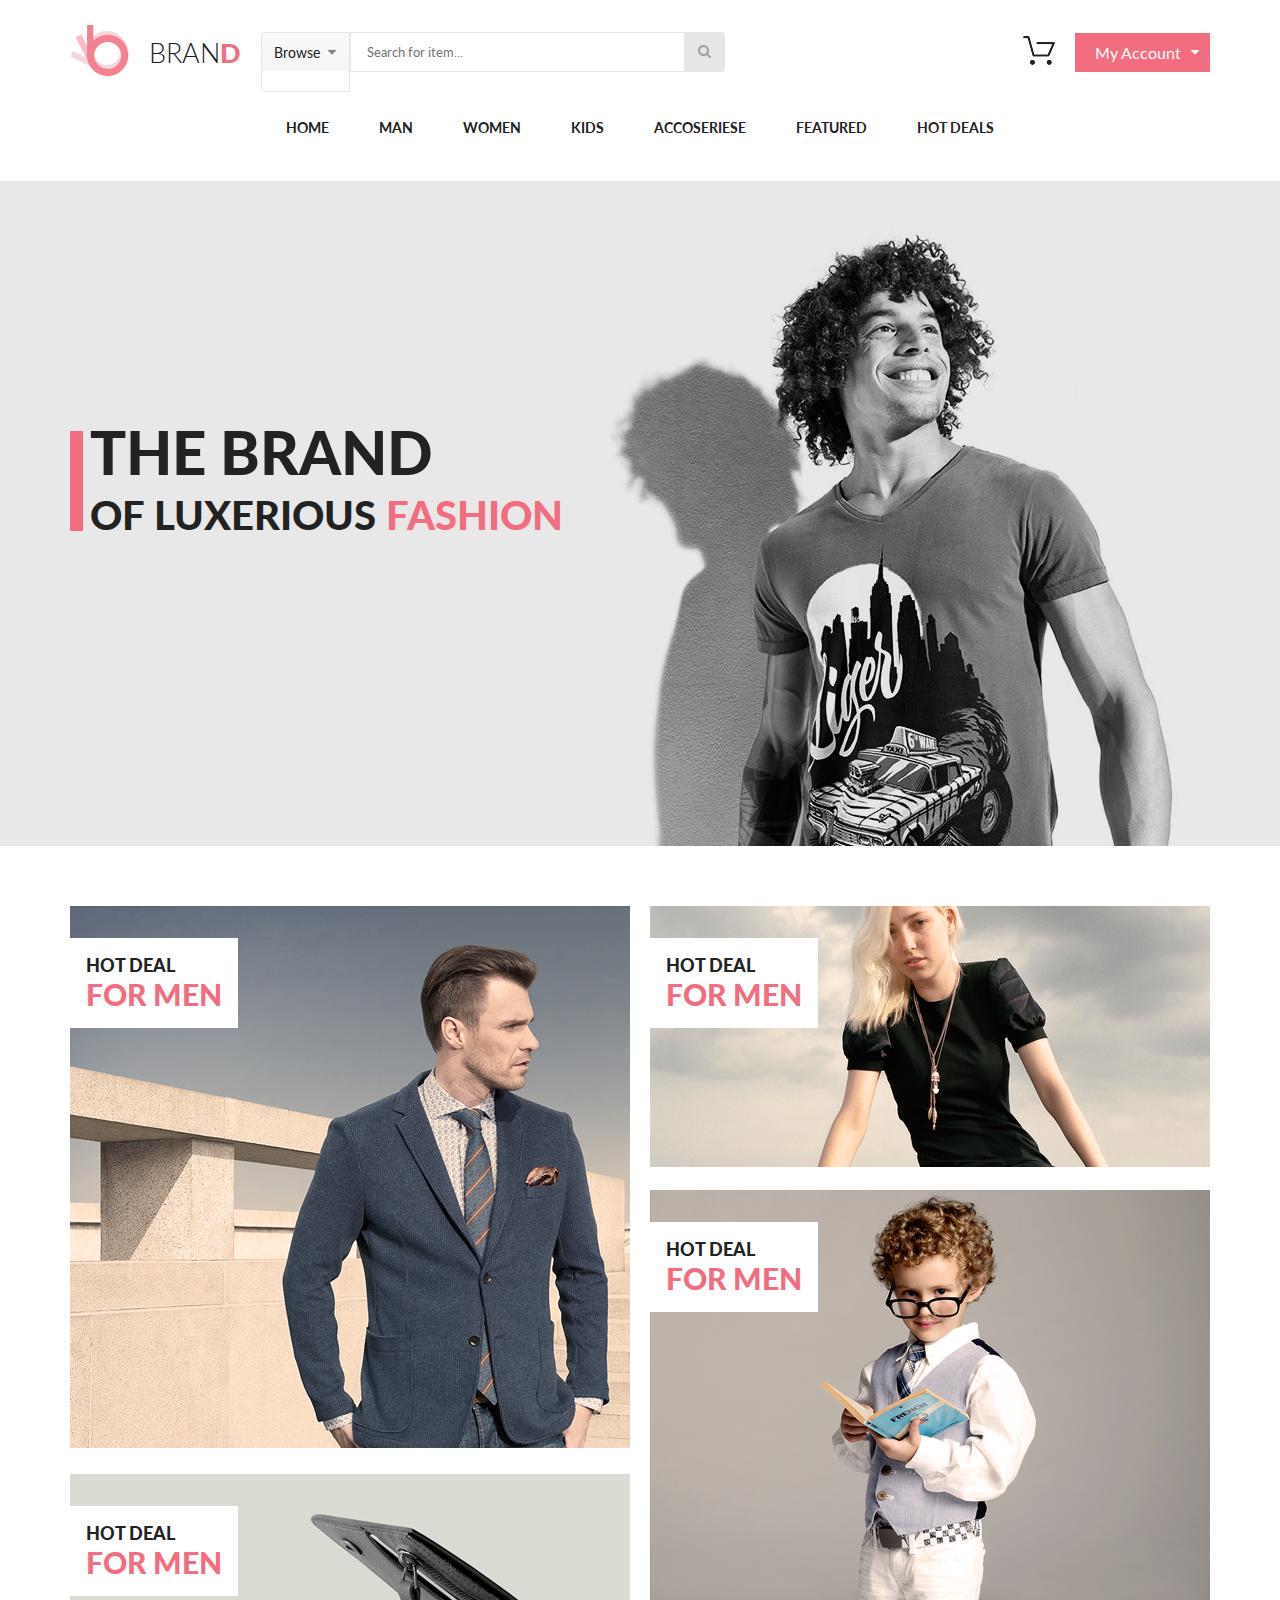
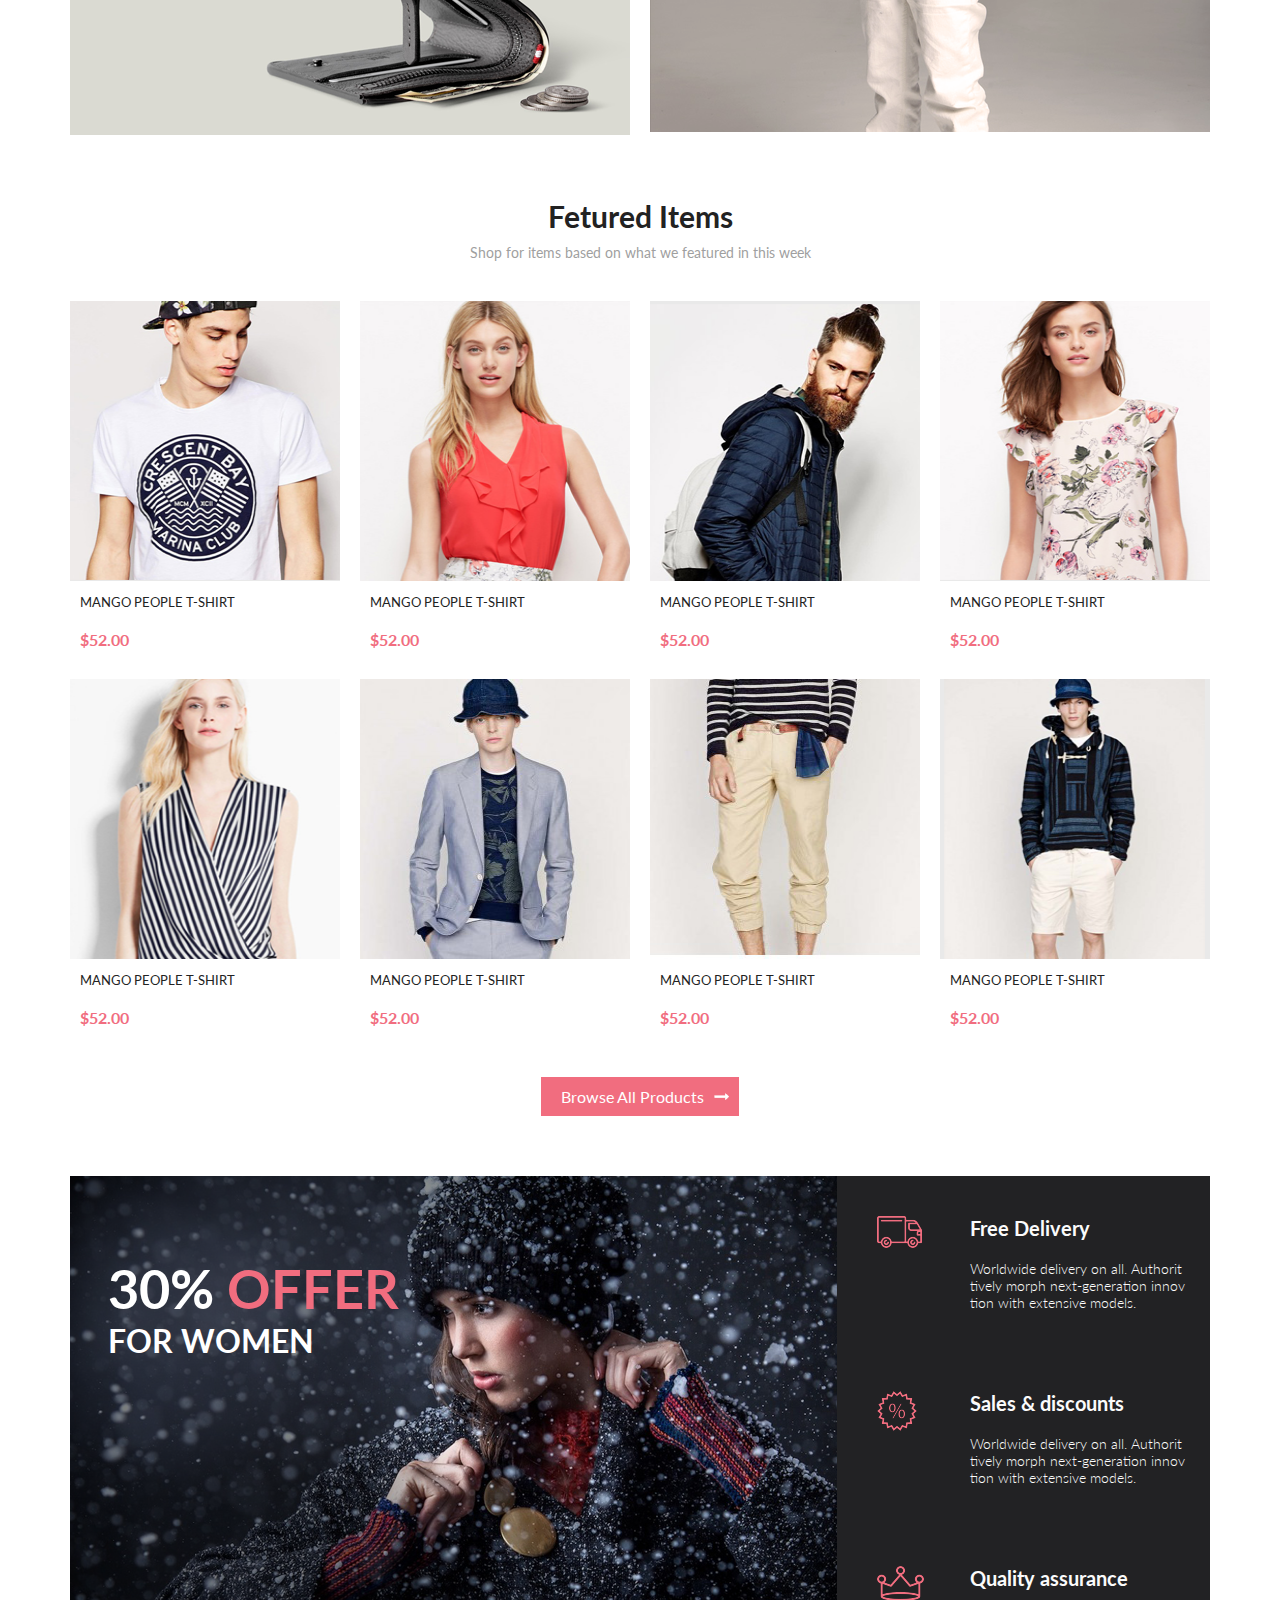
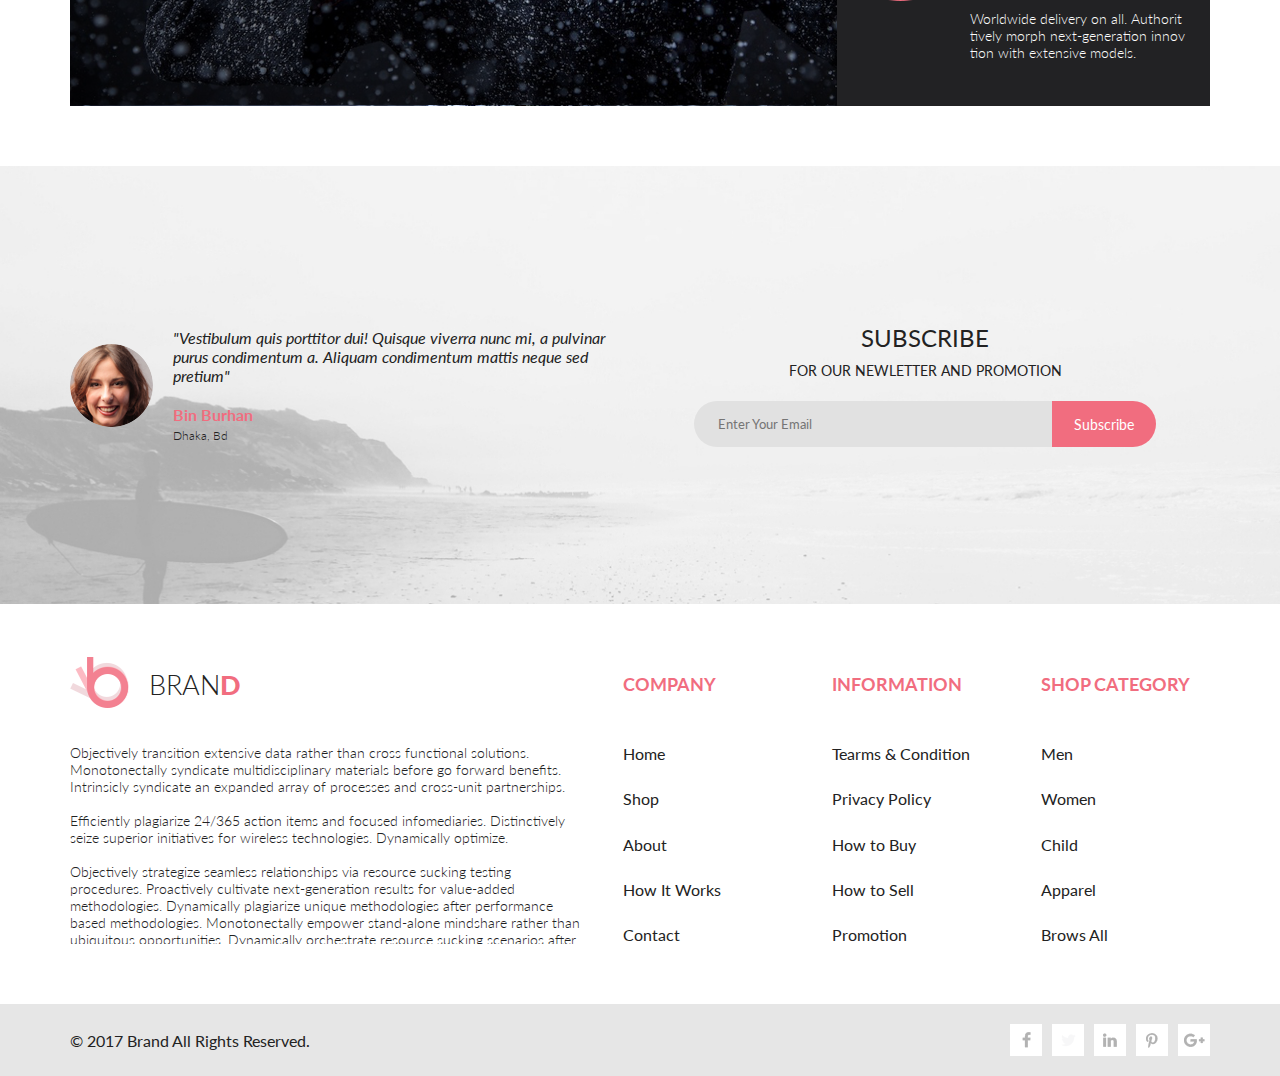
==== commit 3766a4eb: "index.html products-hovers made, other pages initialized" ====
--- a/index.html
+++ b/index.html
@@ -18,7 +18,7 @@
         <div class="header__top">
             <div class="header__top__left_block">
                 <div class="header__logo">
-                    <img src="./img/main_logo.png" alt="">
+                    <a href="index.html"><img src="./img/main_logo.png" alt=""></a>
                 </div>
                 <div class="header__slogan">
                     BRAN<span>D</span>
@@ -54,7 +54,7 @@
                 </form>
             </div>
             <div class="header__top__right_block">
-                <a href="#" class="header__chart">
+                <a href="shopping_cart.html" class="header__chart">
                     <img src="./img/chart.png" alt="" class="header__chart__logo">
                 </a>
                 <button class="header__account-button">
@@ -317,51 +317,57 @@
         </div>
     </div>
     <div class="categories">
-        <article class="categories__banner__1">
-
-            <img src="./img/banner1.png" alt="">
-            <div class="categories__banner__description">
-                <h4 class="categories__banner__title">
-                    HOT DEAL
-                </h4>
-                <h3 class="categories__banner__category">
-                    FOR MEN
-                </h3>
-            </div>
+        <article class="categories__banner categories__banner__1">
+            <a class="products__product-link" href="single_page.html">
+                <img src="./img/banner1.png" alt="">
+                <div class="categories__banner__description">
+                    <h4 class="categories__banner__title">
+                        HOT DEAL
+                    </h4>
+                    <h3 class="categories__banner__category">
+                        FOR MEN
+                    </h3>
+                </div>
+            </a>
         </article>
-        <article class="categories__banner__2">
-            <img src="./img/banner2.png" alt="">
-            <div class="categories__banner__description">
-                <h4 class="categories__banner__title">
-                    LUXIROUS & TRENDY
-                </h4>
-                <h3 class="categories__banner__category">
-                    ACCESORIES
-                </h3>
-            </div>
+        <article class="categories__banner categories__banner__2">
+            <a class="products__product-link" href="single_page.html">
+                <img src="./img/banner2.png" alt="">
+                <div class="categories__banner__description">
+                    <h4 class="categories__banner__title">
+                        HOT DEAL
+                    </h4>
+                    <h3 class="categories__banner__category">
+                        FOR MEN
+                    </h3>
+                </div>
+            </a>
         </article>
-        <article class="categories__banner__3">
-            <img src="./img/banner3.png" alt="">
-            <div class="categories__banner__description">
-                <h4 class="categories__banner__title">
-                    30% OFFER
-                </h4>
-                <h3 class="categories__banner__category">
-                    WOMEN
-                </h3>
-            </div>
+        <article class="categories__banner categories__banner__3">
+            <a class="products__product-link" href="single_page.html">
+                <img src="./img/banner3.png" alt="">
+                <div class="categories__banner__description">
+                    <h4 class="categories__banner__title">
+                        HOT DEAL
+                    </h4>
+                    <h3 class="categories__banner__category">
+                        FOR MEN
+                    </h3>
+                </div>
+            </a>
         </article>
-        <article class="categories__banner__4">
-            <img src="./img/banner4.png" alt="">
-            <div class="categories__banner__description">
-
-                <h4 class="categories__banner__title">
-                    NEW ARRIVALS
-                </h4>
-                <h3 class="categories__banner__category">
-                    FOR KIDS
-                </h3>
-            </div>
+        <article class="categories__banner categories__banner__4">
+            <a class="products__product-link" href="single_page.html">
+                <img src="./img/banner4.png" alt="">
+                <div class="categories__banner__description">
+                    <h4 class="categories__banner__title">
+                        HOT DEAL
+                    </h4>
+                    <h3 class="categories__banner__category">
+                        FOR MEN
+                    </h3>
+                </div>
+            </a>
         </article>
     </div>
     <section class="products">
@@ -369,66 +375,118 @@
         <p class="products__slogan">Shop for items based on what we featured in this week</p>
         <div class="products__container">
             <article class="products__product">
-                <a href="single_page.html"><img class="products__product__photo" src="./img/product1.png" alt=""></a>
-                <a href="#" class="products__product__title">
-                    <h3>MANGO PEOPLE T-SHIRT</h3>
-                </a>
-                <a href="#" class="products__product__price">$52.00</a>
-            </article>
-            <article class="products__product">
-                <a href="#"><img class="products__product__photo" src="./img/product2.png" alt=""></a>
-                <a href="#" class="products__product__title">
-                    <h3>MANGO PEOPLE T-SHIRT</h3>
-                </a>
-                <a href="#" class="products__product__price">$52.00</a>
-            </article>
-            <article class="products__product">
-                <a href="#"><img class="products__product__photo" src="./img/product3.png" alt=""></a>
-                <a href="#" class="products__product__title">
-                    <h3>MANGO PEOPLE T-SHIRT</h3>
-                </a>
-                <a href="#" class="products__product__price">$52.00</a>
-            </article>
-            <article class="products__product">
-                <a href="#"><img class="products__product__photo" src="./img/product4.png" alt=""></a>
-                <a href="#" class="products__product__title">
-                    <h3>MANGO PEOPLE T-SHIRT</h3>
-                </a>
-                <a href="#" class="products__product__price">$52.00</a>
-            </article>
-            <article class="products__product">
-                <a href="#"><img class="products__product__photo" src="./img/product5.png" alt=""></a>
-                <a href="#" class="products__product__title">
-                    <h3>MANGO PEOPLE T-SHIRT</h3>
-                </a>
-                <a href="#" class="products__product__price">$52.00</a>
-            </article>
-            <article class="products__product">
-                <a href="#"><img class="products__product__photo" src="./img/product6.png" alt=""></a>
-                <a href="#" class="products__product__title">
-                    <h3>MANGO PEOPLE T-SHIRT</h3>
-                </a>
-                <a href="#" class="products__product__price">$52.00</a>
-            </article>
-            <article class="products__product">
-                <a href="#"><img class="products__product__photo" src="./img/product7.png" alt=""></a>
-                <a href="#" class="products__product__title">
-                    <h3>MANGO PEOPLE T-SHIRT</h3>
-                </a>
-                <a href="#" class="products__product__price">$52.00</a>
-            </article>
-            <article class="products__product">
-                <a href="#"><img class="products__product__photo" src="./img/product8.png" alt=""></a>
-                <a href="#" class="products__product__title">
-                    <h3>MANGO PEOPLE T-SHIRT</h3>
-                </a>
-                <a href="#" class="products__product__price">$52.00</a>
-            </article>
-        </div>
-        <button class="products__catalogue">
-            Browse All Products
+                <a class="products__product-link" href="single_page.html">
+                    <img class="products__product__photo" src="./img/product1.png" alt="">
+                    <h3 class="products__product__title">MANGO PEOPLE T-SHIRT</h3>
+                    <p class="products__product__price">$52.00</p>
+                </a>
+                <div class="add-box">
+                    <a href="shopping_cart.html" class="add">
+                        <img src="img/cart_add.png" alt="cart" class="cart">
+                        <p class="add-txt">Add to Cart</p>
+                    </a>
+                </div>
+            </article>
+            <article class="products__product">
+                <a class="products__product-link" href="single_page.html">
+                    <img class="products__product__photo" src="./img/product2.png" alt="">
+                    <h3 class="products__product__title">MANGO PEOPLE T-SHIRT</h3>
+                    <p class="products__product__price">$52.00</p>
+                </a>
+                <div class="add-box">
+                    <a href="shopping_cart.html" class="add">
+                        <img src="img/cart_add.png" alt="cart" class="cart">
+                        <p class="add-txt">Add to Cart</p>
+                    </a>
+                </div>
+            </article>
+            <article class="products__product">
+                <a class="products__product-link" href="single_page.html">
+                    <img class="products__product__photo" src="./img/product3.png" alt="">
+                    <h3 class="products__product__title">MANGO PEOPLE T-SHIRT</h3>
+                    <p class="products__product__price">$52.00</p>
+                </a>
+                <div class="add-box">
+                    <a href="shopping_cart.html" class="add">
+                        <img src="img/cart_add.png" alt="cart" class="cart">
+                        <p class="add-txt">Add to Cart</p>
+                    </a>
+                </div>
+            </article>
+            <article class="products__product">
+                <a class="products__product-link" href="single_page.html">
+                    <img class="products__product__photo" src="./img/product4.png" alt="">
+                    <h3 class="products__product__title">MANGO PEOPLE T-SHIRT</h3>
+                    <p class="products__product__price">$52.00</p>
+                </a>
+                <div class="add-box">
+                    <a href="shopping_cart.html" class="add">
+                        <img src="img/cart_add.png" alt="cart" class="cart">
+                        <p class="add-txt">Add to Cart</p>
+                    </a>
+                </div>
+            </article>
+            <article class="products__product">
+                <a class="products__product-link" href="single_page.html">
+                    <img class="products__product__photo" src="./img/product5.png" alt="">
+                    <h3 class="products__product__title">MANGO PEOPLE T-SHIRT</h3>
+                    <p class="products__product__price">$52.00</p>
+                </a>
+                <div class="add-box">
+                    <a href="shopping_cart.html" class="add">
+                        <img src="img/cart_add.png" alt="cart" class="cart">
+                        <p class="add-txt">Add to Cart</p>
+                    </a>
+                </div>
+            </article>
+            <article class="products__product">
+                <a class="products__product-link" href="single_page.html">
+                    <img class="products__product__photo" src="./img/product6.png" alt="">
+                    <h3 class="products__product__title">MANGO PEOPLE T-SHIRT</h3>
+                    <p class="products__product__price">$52.00</p>
+                </a>
+                <div class="add-box">
+                    <a href="shopping_cart.html" class="add">
+                        <img src="img/cart_add.png" alt="cart" class="cart">
+                        <p class="add-txt">Add to Cart</p>
+                    </a>
+                </div>
+            </article>
+            <article class="products__product">
+                <a class="products__product-link" href="single_page.html">
+                    <img class="products__product__photo" src="./img/product7.png" alt="">
+                    <h3 class="products__product__title">MANGO PEOPLE T-SHIRT</h3>
+                    <p class="products__product__price">$52.00</p>
+                </a>
+                <div class="add-box">
+                    <a href="shopping_cart.html" class="add">
+                        <img src="img/cart_add.png" alt="cart" class="cart">
+                        <p class="add-txt">Add to Cart</p>
+                    </a>
+                </div>
+            </article>
+            <article class="products__product">
+                <a class="products__product-link" href="single_page.html">
+                    <img class="products__product__photo" src="./img/product8.png" alt="">
+                    <h3 class="products__product__title">MANGO PEOPLE T-SHIRT</h3>
+                    <p class="products__product__price">$52.00</p>
+                </a>
+                <div class="add-box">
+                    <a href="shopping_cart.html" class="add">
+                        <img src="img/cart_add.png" alt="cart" class="cart">
+                        <p class="add-txt">Add to Cart</p>
+                    </a>
+                </div>
+            </article>
+        </div>
+
+        <a href="product.html">
+            <button class="products__catalogue">
+                Browse All Products
             <img src="./img/arrow_right.png" alt="">
-        </button>
+            </button>
+        </a>
+        
 
     </section>
     <div class="feature">
--- a/css/style.css
+++ b/css/style.css
@@ -4,14 +4,14 @@
   padding-right: calc(50% - 570px);
 }
 
-.footer__bottom__socials__link, .footer__bottom__socials, .footer__bottom, .footer__menu__sections, .footer__menu__logo_container, .subscriber__form__email_fields, .subscriber__teaser, .subscriber, .product-metrics__button, .product-metrics__box, .product-features, .product-slide, .breadcrumbs-path, .breadcrumbs, .feature, .products__catalogue, .header__account-button, .header__main_menu, .header__drop_menu__summary, .header__search__container, .header__search, .header__top__right_block, .header__top__left_block, .header__top {
+.footer__bottom__socials__link, .footer__bottom__socials, .footer__bottom, .footer__menu__sections, .footer__menu__logo_container, .subscriber__form__email_fields, .subscriber__teaser, .subscriber, .product-metrics__button, .product-metrics__box, .product-features, .product-slide, .breadcrumbs-path, .breadcrumbs, .feature__boxes_cat, .feature, .products__catalogue, .header__account-button, .header__main_menu, .header__drop_menu__summary, .header__search__container, .header__search, .header__top__right_block, .header__top__left_block, .header__top {
   display: flex;
   flex-direction: row;
   flex-wrap: nowrap;
   align-items: center;
 }
 
-.footer__menu__links, .footer, .subscriber__form, .subscriber__teaser__text, .promo__photo-box, .promo, .product-metrics__block, .product-metrics, .product-card, .products__product, .products, .header__drop_menu, .header, body {
+.footer__menu__links, .footer, .subscriber__form, .subscriber__teaser__text, .promo__photo-box, .promo, .product-metrics__block, .product-metrics, .product-card, .feature__box_cat, .products__product, .products, .header__drop_menu, .header, body {
   display: flex;
   flex-direction: column;
   align-items: center;
@@ -29,10 +29,6 @@
 }
 a:hover {
   color: #f16d7f;
-}
-
-body {
-  overflow-x: hidden;
 }
 
 .header {
@@ -179,6 +175,7 @@
   border: 1px solid #e8e8e8;
   display: none;
   position: absolute;
+  z-index: 1000;
   top: 50px;
   left: 0;
   right: auto;
@@ -256,6 +253,9 @@
   gap: 20px;
   margin-bottom: 60px;
 }
+.categories__banner:hover {
+  filter: brightness(70%);
+}
 .categories__banner__1 {
   grid-row-start: 1;
   grid-row-end: 3;
@@ -314,17 +314,33 @@
 .products__product {
   align-items: start;
   width: 100%;
+  position: relative;
+}
+.products__product:hover {
+  box-shadow: 0px 5px 8px 0px rgba(0, 0, 0, 0.15);
+}
+.products__product:hover .products__product__photo {
+  filter: brightness(30%);
+}
+.products__product:hover .add-box {
+  display: flex;
+  z-index: 100;
+}
+.products__product-link {
+  display: block;
 }
 .products__product__photo {
   width: 270px;
   height: 280px;
 }
 .products__product__title {
+  display: block;
   font-size: 13px;
   font-weight: 400;
   padding: 10px;
 }
 .products__product__price {
+  display: block;
   font-size: 16px;
   font-weight: 700;
   color: #f16d7f;
@@ -341,6 +357,37 @@
   margin-bottom: 60px;
 }
 
+.add {
+  display: flex;
+  text-decoration: none;
+  border: 1px solid #fff;
+  padding: 10px;
+  align-items: center;
+  pointer-events: all;
+}
+.add-txt {
+  font-family: Lato;
+  font-size: 13px;
+  line-height: 1.2;
+  font-weight: 700;
+  color: #ffffff;
+}
+.add-box {
+  position: absolute;
+  top: 98px;
+  display: none;
+  justify-content: center;
+  width: 100%;
+  pointer-events: none;
+}
+.add:hover {
+  box-shadow: 0 0 10px 0 #fff;
+}
+
+.cart {
+  margin-right: 10px;
+}
+
 .feature {
   width: 1140px;
   margin-bottom: 60px;
@@ -376,6 +423,12 @@
   height: 530px;
   width: 373px;
   background-image: url(../img/features_box_background.png);
+}
+.feature__boxes_cat {
+  width: 1600px;
+  height: 340px;
+  padding: 0 230px;
+  box-sizing: border-box;
 }
 .feature__box {
   max-height: 136.6666666667px;
@@ -385,6 +438,10 @@
   grid-template-columns: 25% 75%;
   gap: 20px;
 }
+.feature__box_cat {
+  gap: 20px;
+  align-items: center;
+}
 .feature__box__logo {
   grid-row-start: 1;
   grid-row-end: 3;
@@ -398,6 +455,9 @@
 .feature__box__description {
   font-size: 14px;
   font-weight: 300;
+}
+.feature__box__description_cat {
+  text-align: center;
 }
 
 .breadcrumbs {
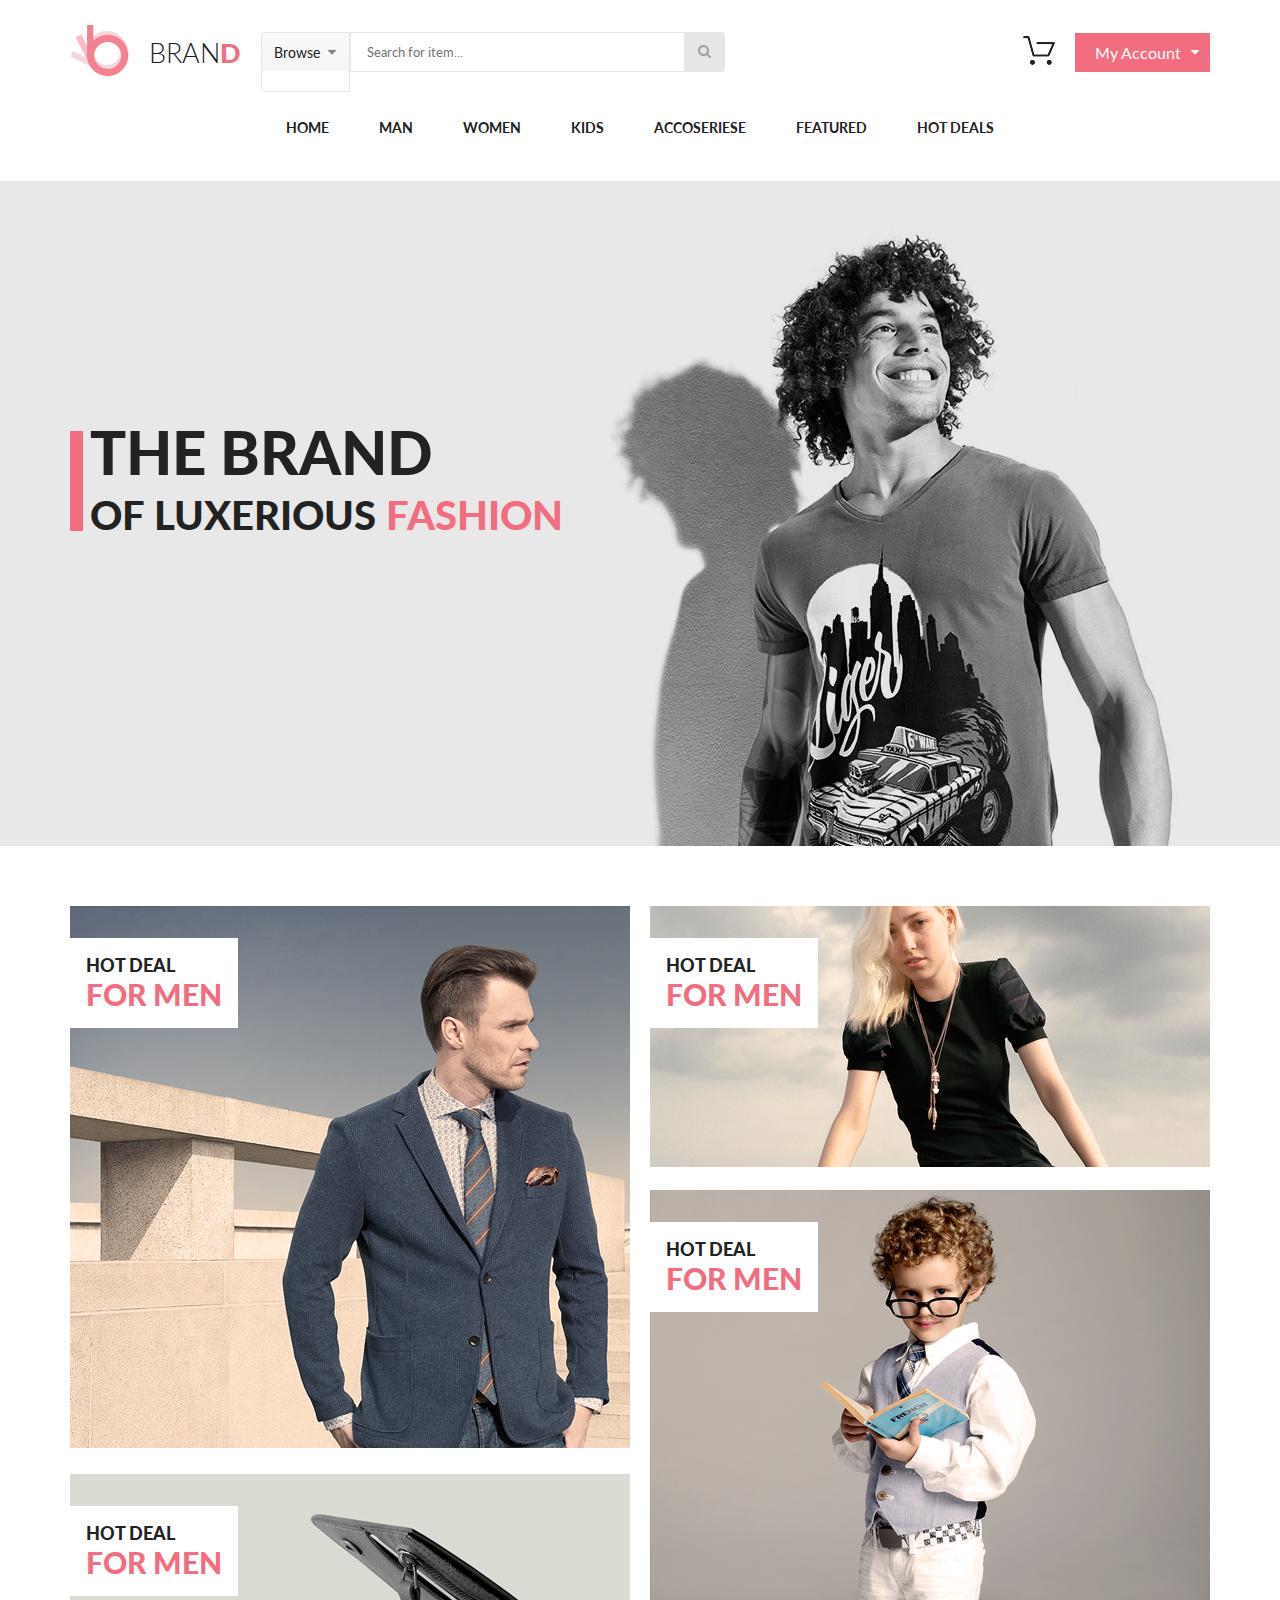
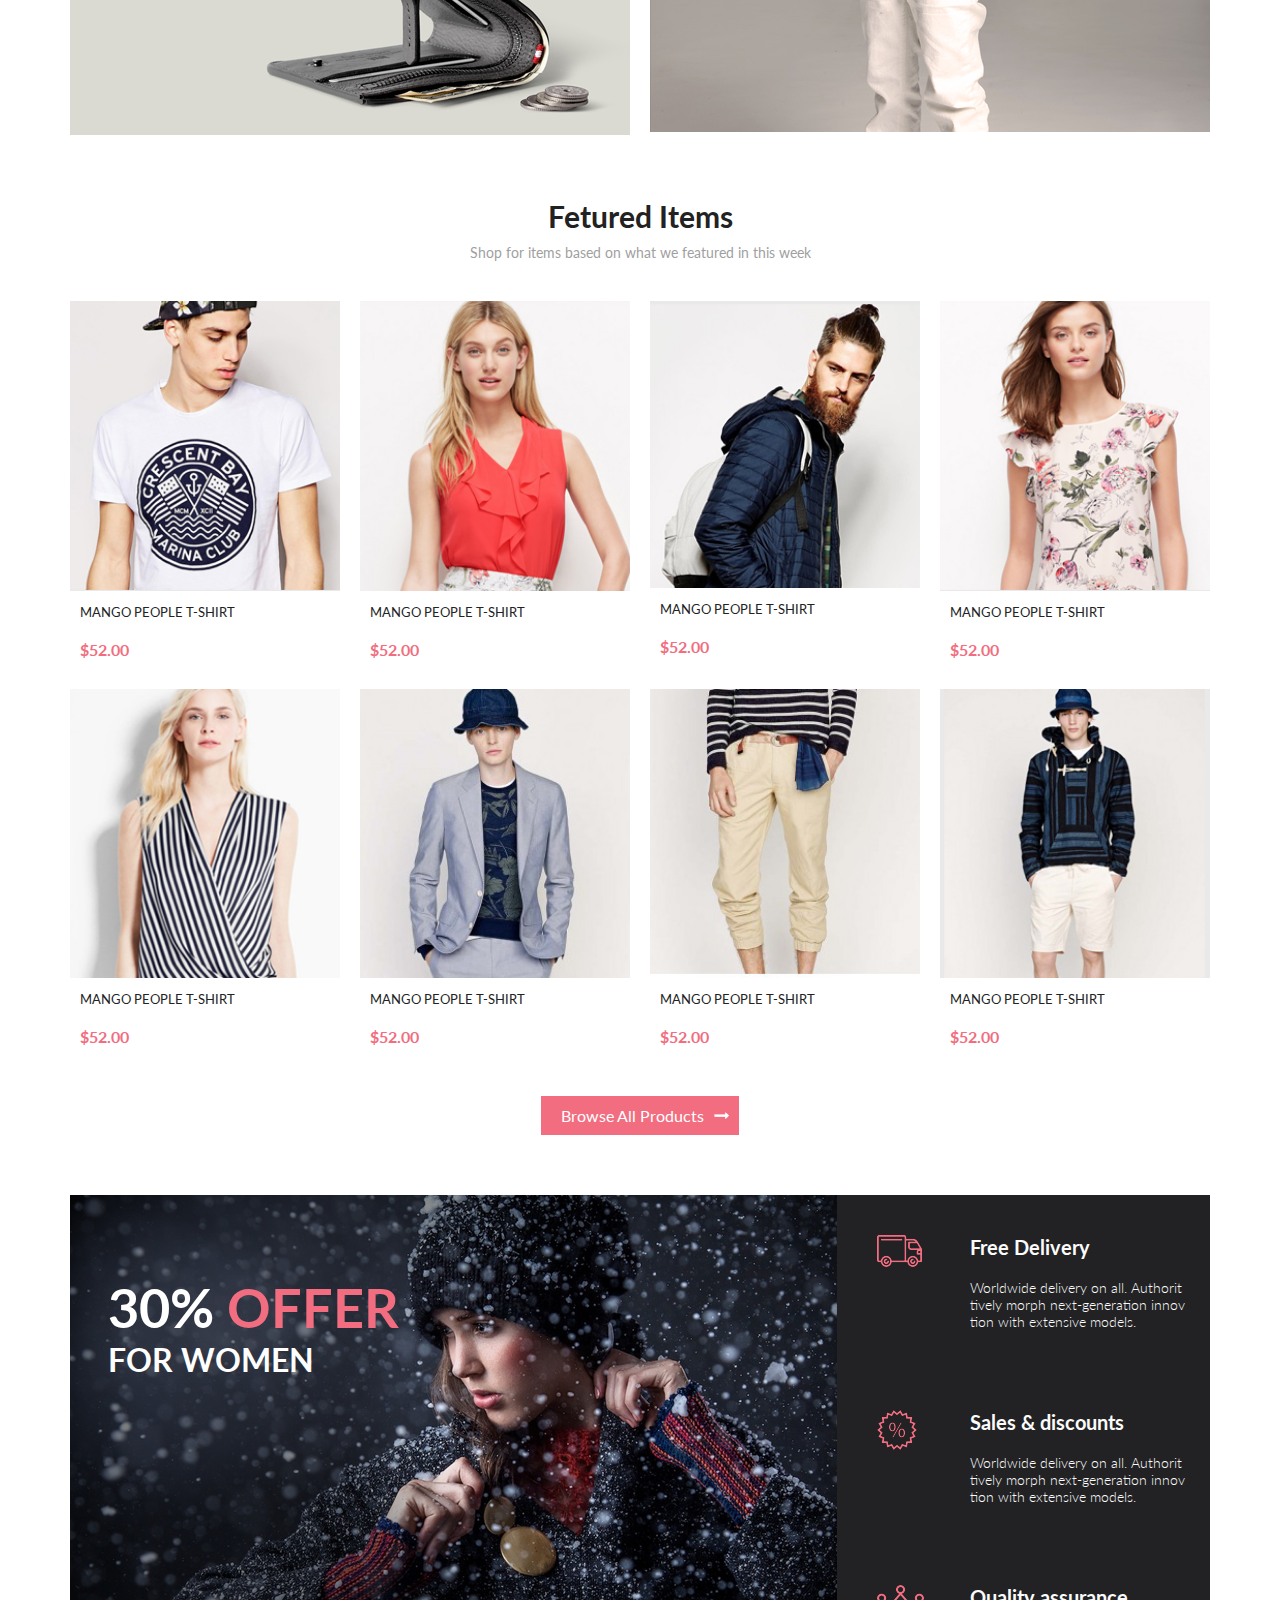
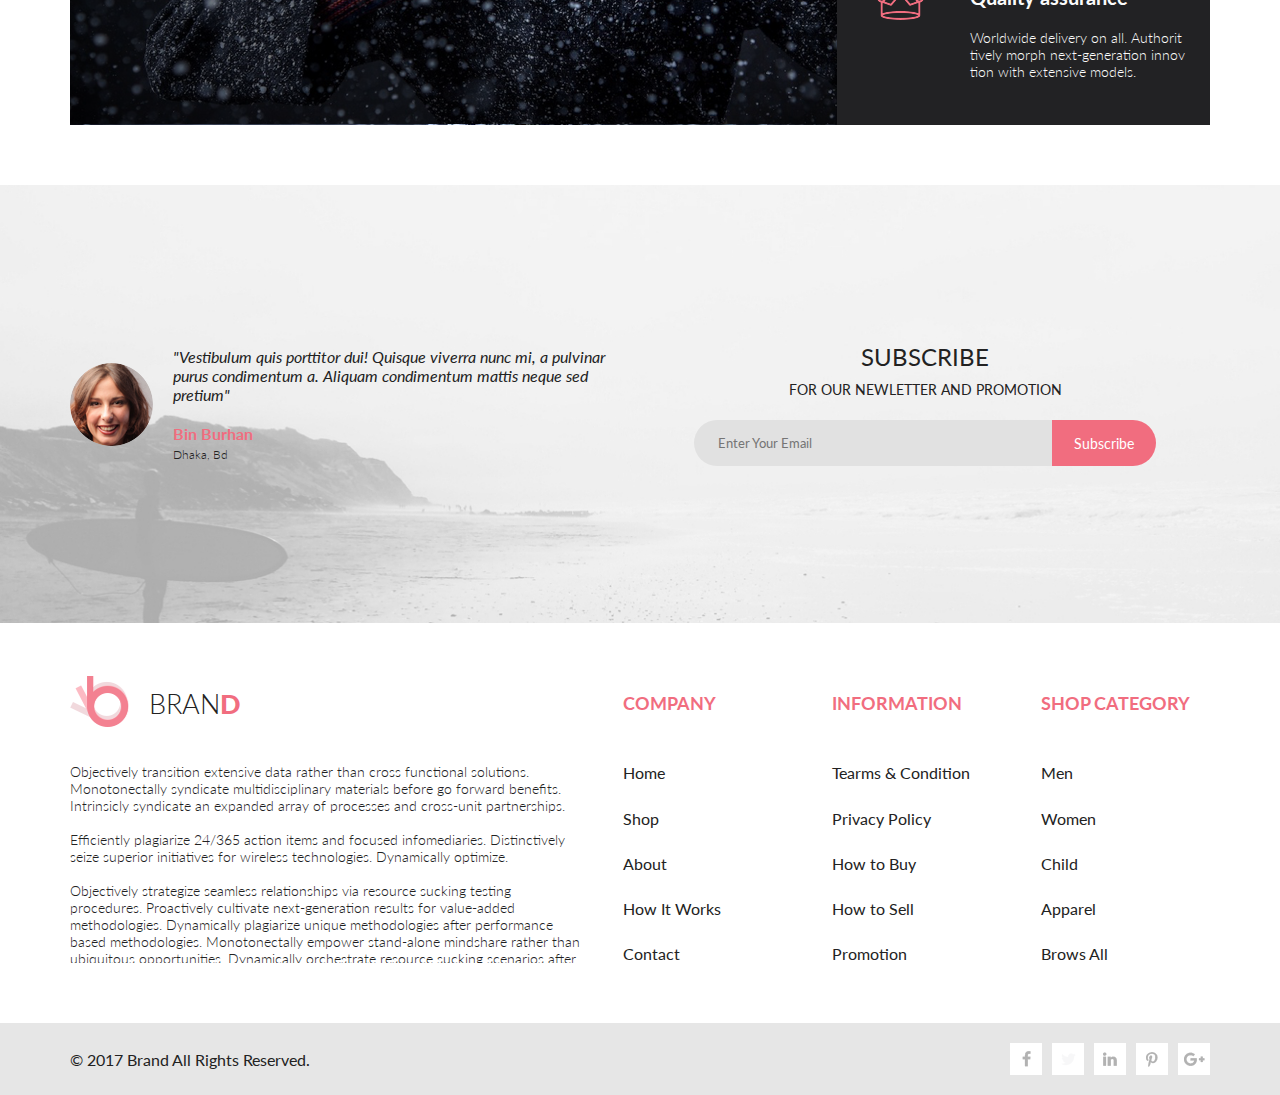
==== commit 2b465a0a: "catalogue page compiled" ====
--- a/index.html
+++ b/index.html
@@ -57,6 +57,33 @@
                 <a href="shopping_cart.html" class="header__chart">
                     <img src="./img/chart.png" alt="" class="header__chart__logo">
                 </a>
+                <div class="header__chart-content">
+                    <div class="header__chart-content__product">
+                        <a href="single_page.html"><img class="header__chart-content__product-photo" src="/img/cart_product_1.png" alt=""></a>
+                        <article class="header__chart-content__product-description">
+                            <h4 class="header__chart-content__product-name">Rebox Zane</h4>
+                            <img src="./img/cart_product_stars.png" alt="" class="header__chart-content__product-stars">
+                            <p class="header__chart-content__product-sum">1  x   $250</p>
+                        </article>
+                        <img src="./img/cart_product_del.png" alt="" class="header__chart-content__product-del">
+                    </div>
+                    <div class="header__chart-content__product">
+                        <a href="single_page.html"><img class="header__chart-content__product-photo" src="/img/cart_product_2.png" alt=""></a>
+                        <article class="header__chart-content__product-description">
+                            <h4 class="header__chart-content__product-name">Rebox Zane</h4>
+                            <img src="./img/cart_product_stars.png" alt="" class="header__chart-content__product-stars">
+                            <p class="header__chart-content__product-sum">1  x   $250</p>
+                        </article>
+                        <img src="./img/cart_product_del.png" alt="" class="header__chart-content__product-del">
+                    </div>
+                    <div class="header__chart-content__product-total">
+                        <p class="header__chart-content__product-totals">TOTAL</p>
+                        <p class="header__chart-content__product-totals">$500.00</p>
+                    </div>
+                    <a href="checkout.html" class="header__chart-content__product-button">CHECKOUT</a>
+                    <a href="shopping_cart.html" class="header__chart-content__product-button">GO TO CART</a>
+
+                </div>
                 <button class="header__account-button">
                     My Account
                     <img src="./img/arrow_down.png" alt="" class="header__account-button_arrow-down">
@@ -66,7 +93,7 @@
         <nav class="navigation">
             <div class="container">
                 <ul class="menu">
-                    <li class="menu-list"><a class="menu-link" href="#">Home</a></li>
+                    <li class="menu-list"><a class="menu-link" href="index.html">Home</a></li>
                     <li class="menu-list"><a class="menu-link" href="#">Man</a>
                         <div class="mega-box">
                             <div class="menu-item">
@@ -382,7 +409,7 @@
                 </a>
                 <div class="add-box">
                     <a href="shopping_cart.html" class="add">
-                        <img src="img/cart_add.png" alt="cart" class="cart">
+                        <img src="img/cart_add.png" alt="cart" class="cart-image">
                         <p class="add-txt">Add to Cart</p>
                     </a>
                 </div>
@@ -395,7 +422,7 @@
                 </a>
                 <div class="add-box">
                     <a href="shopping_cart.html" class="add">
-                        <img src="img/cart_add.png" alt="cart" class="cart">
+                        <img src="img/cart_add.png" alt="cart" class="cart-image">
                         <p class="add-txt">Add to Cart</p>
                     </a>
                 </div>
@@ -408,7 +435,7 @@
                 </a>
                 <div class="add-box">
                     <a href="shopping_cart.html" class="add">
-                        <img src="img/cart_add.png" alt="cart" class="cart">
+                        <img src="img/cart_add.png" alt="cart" class="cart-image">
                         <p class="add-txt">Add to Cart</p>
                     </a>
                 </div>
@@ -421,7 +448,7 @@
                 </a>
                 <div class="add-box">
                     <a href="shopping_cart.html" class="add">
-                        <img src="img/cart_add.png" alt="cart" class="cart">
+                        <img src="img/cart_add.png" alt="cart" class="cart-image">
                         <p class="add-txt">Add to Cart</p>
                     </a>
                 </div>
@@ -434,7 +461,7 @@
                 </a>
                 <div class="add-box">
                     <a href="shopping_cart.html" class="add">
-                        <img src="img/cart_add.png" alt="cart" class="cart">
+                        <img src="img/cart_add.png" alt="cart" class="cart-image">
                         <p class="add-txt">Add to Cart</p>
                     </a>
                 </div>
@@ -447,7 +474,7 @@
                 </a>
                 <div class="add-box">
                     <a href="shopping_cart.html" class="add">
-                        <img src="img/cart_add.png" alt="cart" class="cart">
+                        <img src="img/cart_add.png" alt="cart" class="cart-image">
                         <p class="add-txt">Add to Cart</p>
                     </a>
                 </div>
@@ -460,7 +487,7 @@
                 </a>
                 <div class="add-box">
                     <a href="shopping_cart.html" class="add">
-                        <img src="img/cart_add.png" alt="cart" class="cart">
+                        <img src="img/cart_add.png" alt="cart" class="cart-image">
                         <p class="add-txt">Add to Cart</p>
                     </a>
                 </div>
@@ -473,7 +500,7 @@
                 </a>
                 <div class="add-box">
                     <a href="shopping_cart.html" class="add">
-                        <img src="img/cart_add.png" alt="cart" class="cart">
+                        <img src="img/cart_add.png" alt="cart" class="cart-image">
                         <p class="add-txt">Add to Cart</p>
                     </a>
                 </div>
--- a/css/style.css
+++ b/css/style.css
@@ -4,14 +4,14 @@
   padding-right: calc(50% - 570px);
 }
 
-.footer__bottom__socials__link, .footer__bottom__socials, .footer__bottom, .footer__menu__sections, .footer__menu__logo_container, .subscriber__form__email_fields, .subscriber__teaser, .subscriber, .product-metrics__button, .product-metrics__box, .product-features, .product-slide, .breadcrumbs-path, .breadcrumbs, .feature__boxes_cat, .feature, .products__catalogue, .header__account-button, .header__main_menu, .header__drop_menu__summary, .header__search__container, .header__search, .header__top__right_block, .header__top__left_block, .header__top {
+.catalogue, .cart__product-buttons, .checkout__forms-box, .footer__bottom__socials__link, .footer__bottom__socials, .footer__bottom, .footer__menu__sections, .footer__menu__logo_container, .subscriber__form__email_fields, .subscriber__teaser, .subscriber, .product-metrics__button, .product-metrics__box, .product-features, .product-slide, .breadcrumbs-path, .breadcrumbs, .feature__boxes_cat, .feature, .products__catalogue, .header__chart-content__product-button, .header__chart-content__product-total, .header__chart-content__product, .header__account-button, .header__main_menu, .header__drop_menu__summary, .header__search__container, .header__search, .header__top__right_block, .header__top__left_block, .header__top {
   display: flex;
   flex-direction: row;
   flex-wrap: nowrap;
   align-items: center;
 }
 
-.footer__menu__links, .footer, .subscriber__form, .subscriber__teaser__text, .promo__photo-box, .promo, .product-metrics__block, .product-metrics, .product-card, .feature__box_cat, .products__product, .products, .header__drop_menu, .header, body {
+.catalogue-menu__section, .cart__checkout, .cart__shipping, .footer__menu__links, .footer, .subscriber__form, .subscriber__teaser__text, .promo__photo-box, .promo, .product-metrics__block, .product-metrics, .product-card, .product, .feature__box_cat, .products__product, .products, .header__chart-content, .header__drop_menu, .header, body {
   display: flex;
   flex-direction: column;
   align-items: center;
@@ -41,6 +41,7 @@
 }
 .header__top__right_block, .header__top__left_block {
   gap: 20px;
+  position: relative;
 }
 .header__slogan {
   font-size: 27px;
@@ -120,6 +121,57 @@
   color: #ffffff;
   border: 0;
   gap: 10px;
+}
+.header__top__right_block:hover .header__chart-content {
+  display: flex;
+}
+.header__chart-content {
+  position: absolute;
+  display: none;
+  top: 40px;
+  left: -20px;
+  justify-content: space-between;
+  padding: 20px;
+  min-width: 262px;
+  min-height: 440px;
+  background-color: #ffffff;
+  border-radius: 5px;
+}
+.header__chart-content__product {
+  width: 100%;
+  justify-content: space-between;
+  padding-bottom: 16px;
+  border-bottom: 1px solid rgba(237, 237, 237, 0.74);
+}
+.header__chart-content__product-photo:hover {
+  filter: brightness(70%);
+}
+.header__chart-content__product-total {
+  width: 100%;
+  justify-content: space-between;
+}
+.header__chart-content__product-sum {
+  font-size: 12px;
+  line-height: 1.2;
+  font-weight: 400;
+  text-transform: uppercase;
+  color: #f16d7f;
+}
+.header__chart-content__product-totals {
+  font-size: 16px;
+  line-height: 1.2;
+  font-weight: 700;
+  text-transform: uppercase;
+  color: #222222;
+}
+.header__chart-content__product-button {
+  width: 262px;
+  height: 50px;
+  background-color: #ffffff;
+  border: 1px solid #eaeaea;
+  font-size: 14px;
+  font-weight: 700;
+  justify-content: center;
 }
 
 .menu {
@@ -193,7 +245,6 @@
   border-top: 1px solid #e8e8e8;
   border-left: 1px solid #e8e8e8;
 }
-
 .mega-link {
   display: block;
   font-size: 14px;
@@ -322,6 +373,9 @@
 .products__product:hover .products__product__photo {
   filter: brightness(30%);
 }
+.products__product:hover .products__product__photo_cat {
+  filter: brightness(30%);
+}
 .products__product:hover .add-box {
   display: flex;
   z-index: 100;
@@ -331,7 +385,9 @@
 }
 .products__product__photo {
   width: 270px;
-  height: 280px;
+}
+.products__product__photo_cat {
+  width: 366.6666666667px;
 }
 .products__product__title {
   display: block;
@@ -379,12 +435,13 @@
   justify-content: center;
   width: 100%;
   pointer-events: none;
+  z-index: 1000000;
 }
 .add:hover {
   box-shadow: 0 0 10px 0 #fff;
 }
 
-.cart {
+.cart-image {
   margin-right: 10px;
 }
 
@@ -487,10 +544,6 @@
   color: #f16d7f;
 }
 
-.product {
-  position: relative;
-  min-height: 1500px;
-}
 .product-slide {
   width: 1600px;
   justify-content: space-between;
@@ -506,16 +559,14 @@
   background-color: rgba(42, 42, 42, 0.14);
 }
 .product-card {
-  position: absolute;
-  top: 700px;
-  left: 230px;
+  transform: translateY(-60px);
   width: 1140px;
   min-height: 730px;
   background-color: #ffffff;
   border: 1px solid #eaeaea;
   box-sizing: border-box;
   gap: 20px;
-  padding: 72px 230px 122px;
+  padding: 72px 230px 60px;
 }
 .product-group {
   font-size: 14px;
@@ -604,6 +655,8 @@
   height: 35px;
   background-color: #ffffff;
   border: 1px solid #eaeaea;
+  padding: 0 20px;
+  box-sizing: border-box;
 }
 .product-metrics__select:focus {
   outline: none;
@@ -631,7 +684,7 @@
 
 .promo {
   gap: 70px;
-  padding: 70px 0;
+  padding-bottom: 70px;
 }
 .promo__title {
   font-size: 24px;
@@ -670,6 +723,9 @@
   text-transform: uppercase;
   color: #f16d7f;
   padding: 0 10px;
+}
+.promo__product:hover .promo__product-photo {
+  filter: brightness(70%);
 }
 
 .subscriber {
@@ -801,4 +857,342 @@
 }
 .footer__bottom__socials__link:hover {
   background-color: #f16d7f;
+}
+
+.checkout {
+  width: 100%;
+  padding: 20px 0;
+}
+.checkout__option {
+  border-bottom: 1px solid #e8e8e8;
+}
+.checkout__option[open] .checkout__option-name {
+  color: #f16d7f;
+}
+.checkout__option-name {
+  font-size: 16px;
+  line-height: 1.2;
+  font-weight: 700;
+  text-transform: uppercase;
+  color: #222222;
+  list-style: none;
+  padding: 20px 0;
+  cursor: pointer;
+}
+.checkout__option-description {
+  padding-bottom: 20px;
+}
+.checkout__forms-box {
+  justify-content: space-between;
+  padding-left: 40px;
+}
+.checkout__registration, .checkout__login {
+  width: 48%;
+  min-height: 290px;
+  padding: 20px 0;
+  display: flex;
+  flex-direction: column;
+  justify-content: space-between;
+}
+.checkout__form-title {
+  font-size: 13px;
+  line-height: 1.2;
+  font-weight: 400;
+  text-transform: uppercase;
+  color: #222222;
+}
+.checkout__form-title-required::after {
+  content: "*";
+  font-size: 17px;
+  line-height: 20px;
+  font-weight: 400;
+  color: #ff0d0d;
+}
+.checkout__form-title_red {
+  font-size: 13px;
+  line-height: 20px;
+  font-weight: 400;
+  color: #ff0d0d;
+}
+.checkout__form-description {
+  font-size: 13px;
+  line-height: 20px;
+  font-weight: 400;
+  color: #b3b2b2;
+}
+.checkout__form-description-features::before {
+  content: ">>";
+  padding-right: 8px;
+}
+.checkout__form-radio-label {
+  margin-left: 2%;
+  font-size: 12px;
+  line-height: 1.2;
+  font-weight: 400;
+  text-transform: uppercase;
+  color: #222222;
+}
+.checkout__form-input {
+  width: 390px;
+  height: 45px;
+  background-color: #ffffff;
+  border: 1px solid #eaeaea;
+  padding: 0 3%;
+}
+.checkout__form-input:focus {
+  outline-style: none;
+}
+.checkout__button {
+  width: 180px;
+  height: 50px;
+  background-color: #f16d7f;
+  color: #ffffff;
+  border: 1px solid #eaeaea;
+  cursor: pointer;
+  margin-right: 20px;
+}
+.checkout__button:hover {
+  background-color: #ffffff;
+  color: #f16d7f;
+}
+
+.cart {
+  display: grid;
+  width: 100%;
+  margin-bottom: 40px;
+}
+.cart__products {
+  grid-column: span 3;
+  min-height: 400px;
+}
+.cart__shipping, .cart__discount, .cart__checkout {
+  grid-column: span 1;
+  width: 100%;
+  min-height: 250px;
+  box-sizing: border-box;
+}
+.cart__headers, .cart__product {
+  display: grid;
+  width: 100%;
+  grid-template-columns: 8fr 16fr repeat(4, 8fr) 4fr;
+  border-bottom: 1px solid #eaeaea;
+  padding: 20px 0;
+  align-items: center;
+}
+.cart__header {
+  font-size: 13px;
+  line-height: 20px;
+  font-weight: 700;
+  text-transform: uppercase;
+  letter-spacing: -0.015em;
+  color: #222222;
+}
+.cart__header_central {
+  text-align: center;
+}
+.cart__product-description {
+  display: flex;
+  height: 100%;
+  flex-direction: column;
+  justify-content: space-around;
+}
+.cart__product-name {
+  font-size: 13px;
+  line-height: 1.2;
+  font-weight: 400;
+  text-transform: uppercase;
+  color: #222222;
+}
+.cart__product-parametr {
+  margin: 0 auto;
+}
+.cart__product-parametr_input {
+  width: 54px;
+  height: 30px;
+  background-color: #ffffff;
+  border: 1px solid #eaeaea;
+  text-align: center;
+}
+.cart__product-parametr_input:focus {
+  outline-style: none;
+}
+.cart__product-buttons {
+  justify-content: space-between;
+  padding: 40px 0;
+}
+.cart__product-button {
+  width: 235px;
+  height: 50px;
+  background-color: #f16d7f;
+  color: #ffffff;
+  font-size: 14px;
+  line-height: 1.2;
+  font-weight: 700;
+  text-transform: uppercase;
+  border: 1px solid #eaeaea;
+}
+.cart__product-button:hover {
+  background-color: #ffffff;
+  color: #f16d7f;
+}
+.cart__shipping {
+  align-items: start;
+  justify-content: space-between;
+}
+.cart__shipping-country {
+  font-size: 16px;
+  line-height: 1.2;
+  font-weight: 700;
+  text-transform: uppercase;
+  color: #222222;
+}
+.cart__shipping-input {
+  width: 355px;
+  height: 45px;
+  background-color: #ffffff;
+  border: 1px solid #eaeaea;
+  padding: 10px;
+  box-sizing: border-box;
+}
+.cart__shipping-input:focus {
+  outline-style: none;
+}
+.cart__shipping-button {
+  width: 100px;
+  height: 35px;
+  background-color: #f16d7f;
+  border: 1px solid #e2e2e2;
+  font-size: 11px;
+  line-height: 1.2;
+  font-weight: 700;
+  text-transform: uppercase;
+  color: #ffffff;
+}
+.cart__shipping-button:hover {
+  background-color: #ffffff;
+  color: #f16d7f;
+}
+.cart__discount {
+  padding-bottom: 30%;
+}
+.cart__discount-description {
+  font-size: 14px;
+  line-height: 1.2;
+  font-weight: 300;
+  color: #000000;
+}
+.cart__checkout {
+  align-items: end;
+  justify-content: space-between;
+  height: 50%;
+  background-color: #f5f3f3;
+  padding: 40px;
+}
+.cart__checkout-total {
+  display: block;
+  width: 100%;
+  text-align: right;
+  border-bottom: 1px solid #e2e2e2;
+  padding-bottom: 20px;
+  font-size: 16px;
+  line-height: 1.2;
+  font-weight: 700;
+  text-transform: uppercase;
+  color: #222222;
+}
+.cart__checkout-total-span {
+  font-size: 16px;
+  line-height: 1.2;
+  font-weight: 700;
+  text-transform: uppercase;
+  color: #f16d7f;
+}
+.cart__checkout-link-box {
+  display: flex;
+  justify-content: center;
+  align-items: center;
+  width: 273px;
+  height: 50px;
+  background-color: #f16d7f;
+}
+.cart__checkout-link-box:hover {
+  background-color: #ffffff;
+  border: 1px solid #eaeaea;
+}
+.cart__checkout-link-box:hover .cart__checkout-link {
+  color: #f16d7f;
+}
+.cart__checkout-link {
+  display: block;
+  width: 100%;
+  font-size: 16px;
+  line-height: 1.2;
+  font-weight: 700;
+  text-transform: uppercase;
+  color: #ffffff;
+  text-align: center;
+}
+.cart__checkout-link:hover {
+  background-color: #ffffff;
+}
+
+.catalogue {
+  width: 100%;
+  margin: 20px 0;
+  align-items: start;
+  justify-content: space-between;
+}
+.catalogue-menu {
+  width: 20%;
+  margin-right: 20px;
+}
+.catalogue-menu__title {
+  list-style: none;
+  font-size: 14px;
+  line-height: 20px;
+  font-weight: 700;
+  text-transform: uppercase;
+  color: #6f6e6e;
+  padding: 16px;
+  border-left: 5px solid #f16d7f;
+  border-bottom: 1px solid #ebebeb;
+  cursor: pointer;
+}
+.catalogue-menu__section {
+  align-items: end;
+  margin-bottom: 16px;
+}
+.catalogue-menu__section[open] .catalogue-menu__title {
+  color: #f16d7f;
+}
+.catalogue-menu__item {
+  padding: 8px 21px;
+}
+.catalogue-box {
+  width: calc(76% + 40px);
+  display: grid;
+  grid-template-columns: repeat(3, 1fr);
+  gap: 20px;
+  box-sizing: border-box;
+}
+.catalogue-filters__title {
+  font-size: 14px;
+  line-height: 20px;
+  font-weight: 700;
+  text-transform: uppercase;
+  color: #6f6e6e;
+  padding: 16px 0;
+}
+.catalogue-filters__trend-options {
+  font-size: 14px;
+  line-height: 26px;
+  font-weight: 400;
+  color: #6f6e6e;
+}
+.catalogue-sorting {
+  grid-column: span 3;
+  width: 100%;
+  height: 50px;
+  background-color: #f3f3f3;
+  margin: 40px 0;
 }/*# sourceMappingURL=style.css.map */